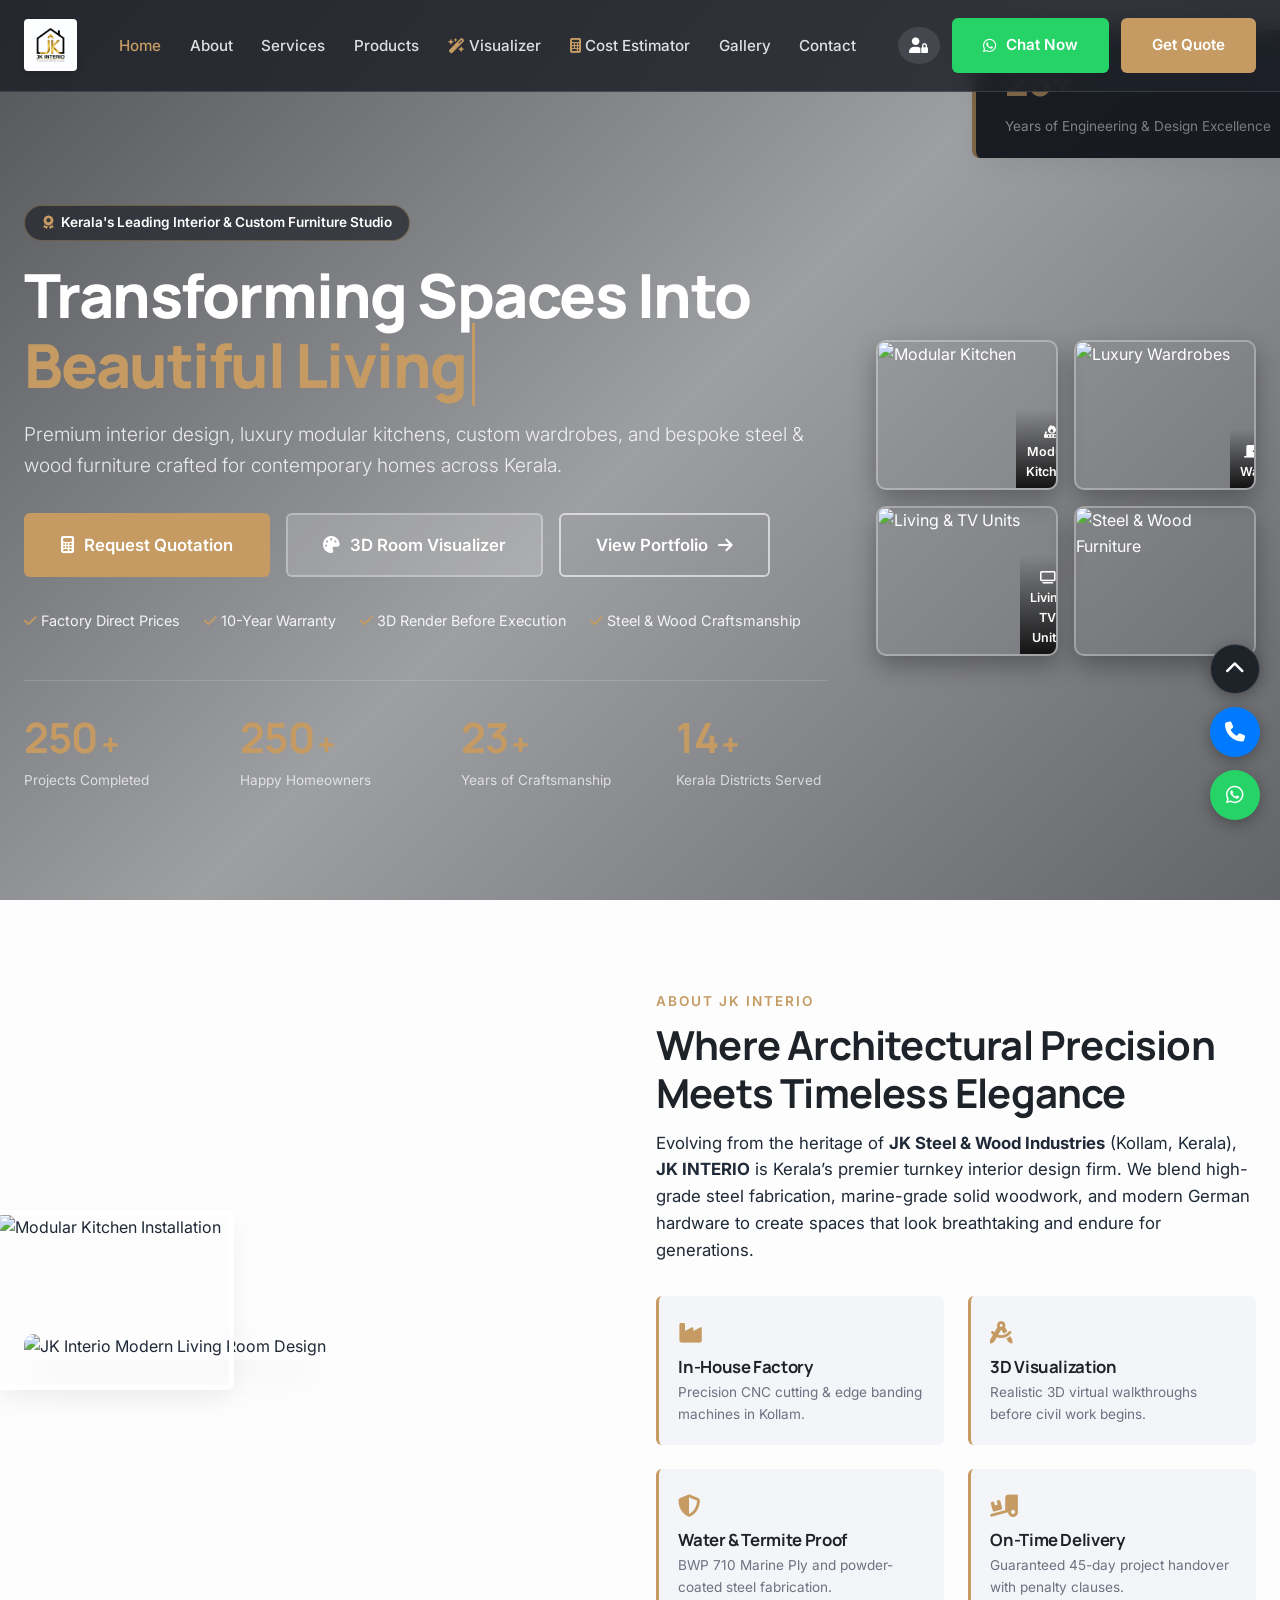
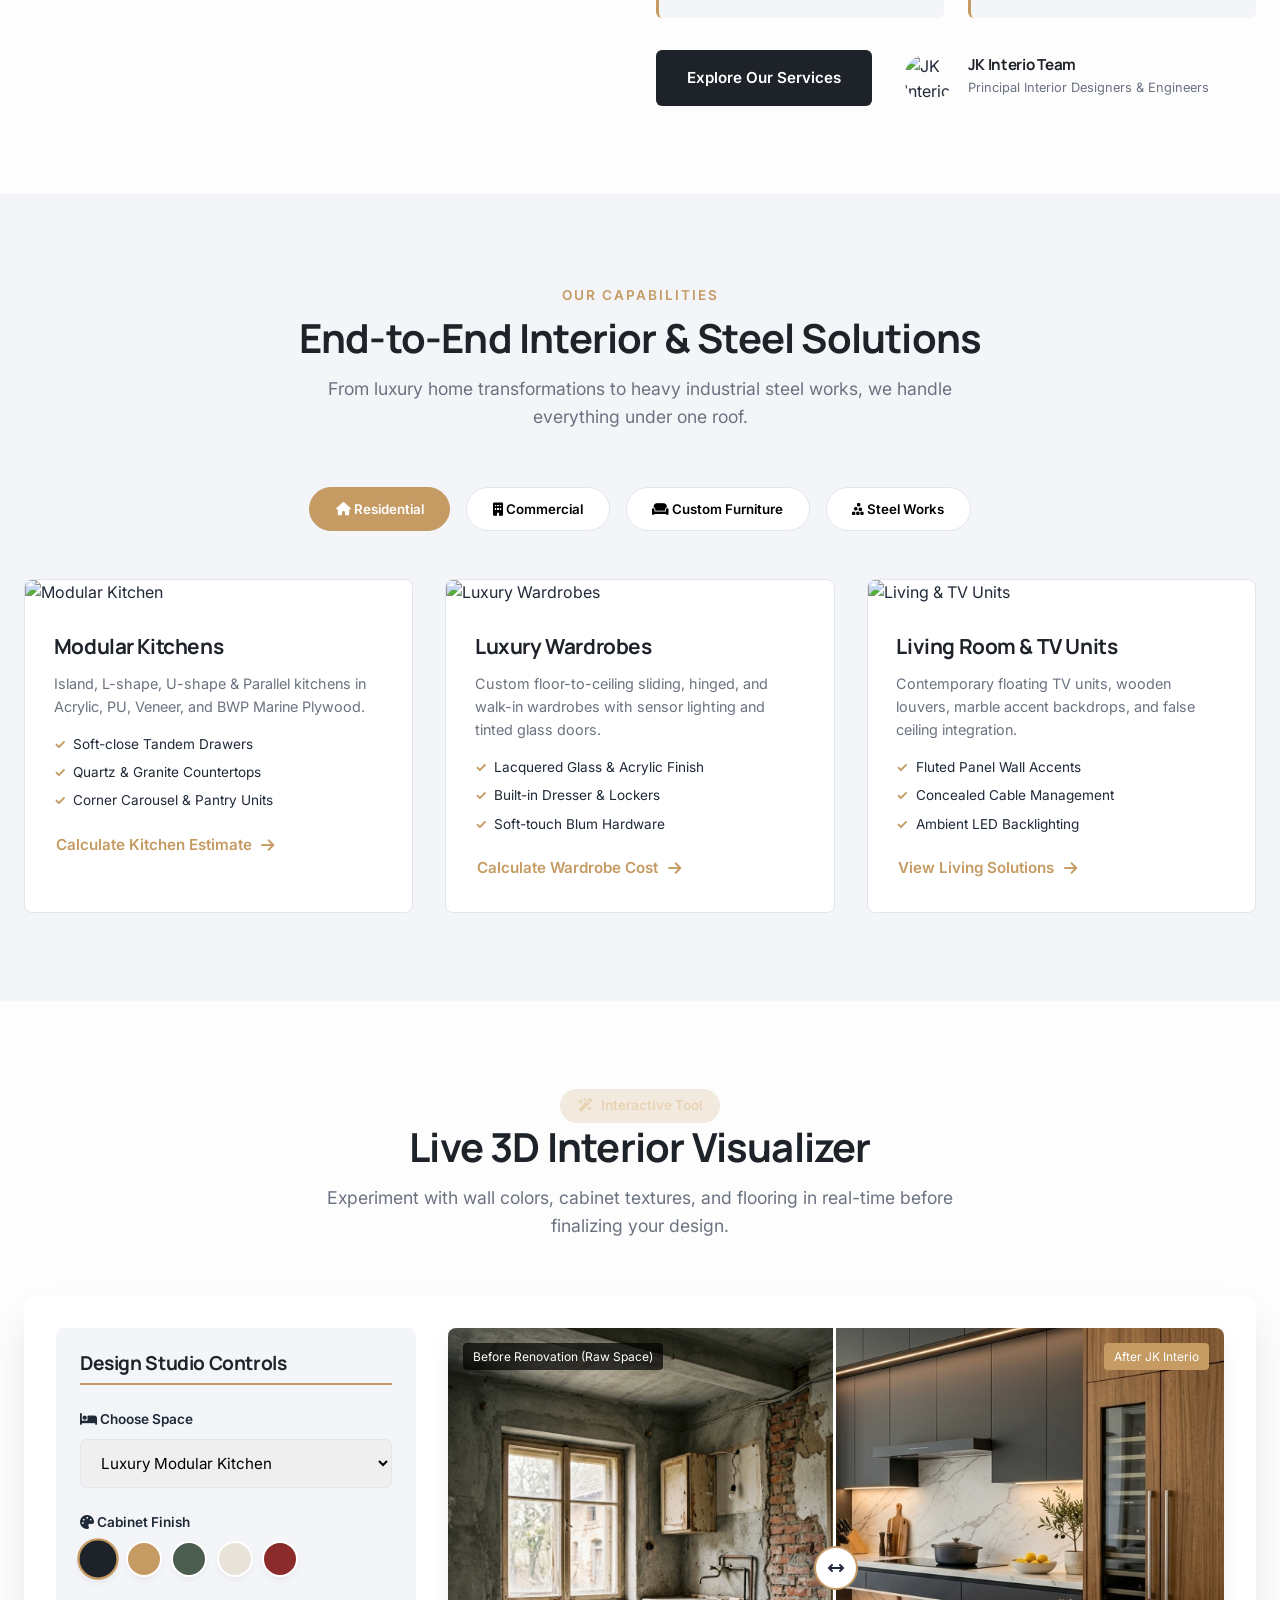
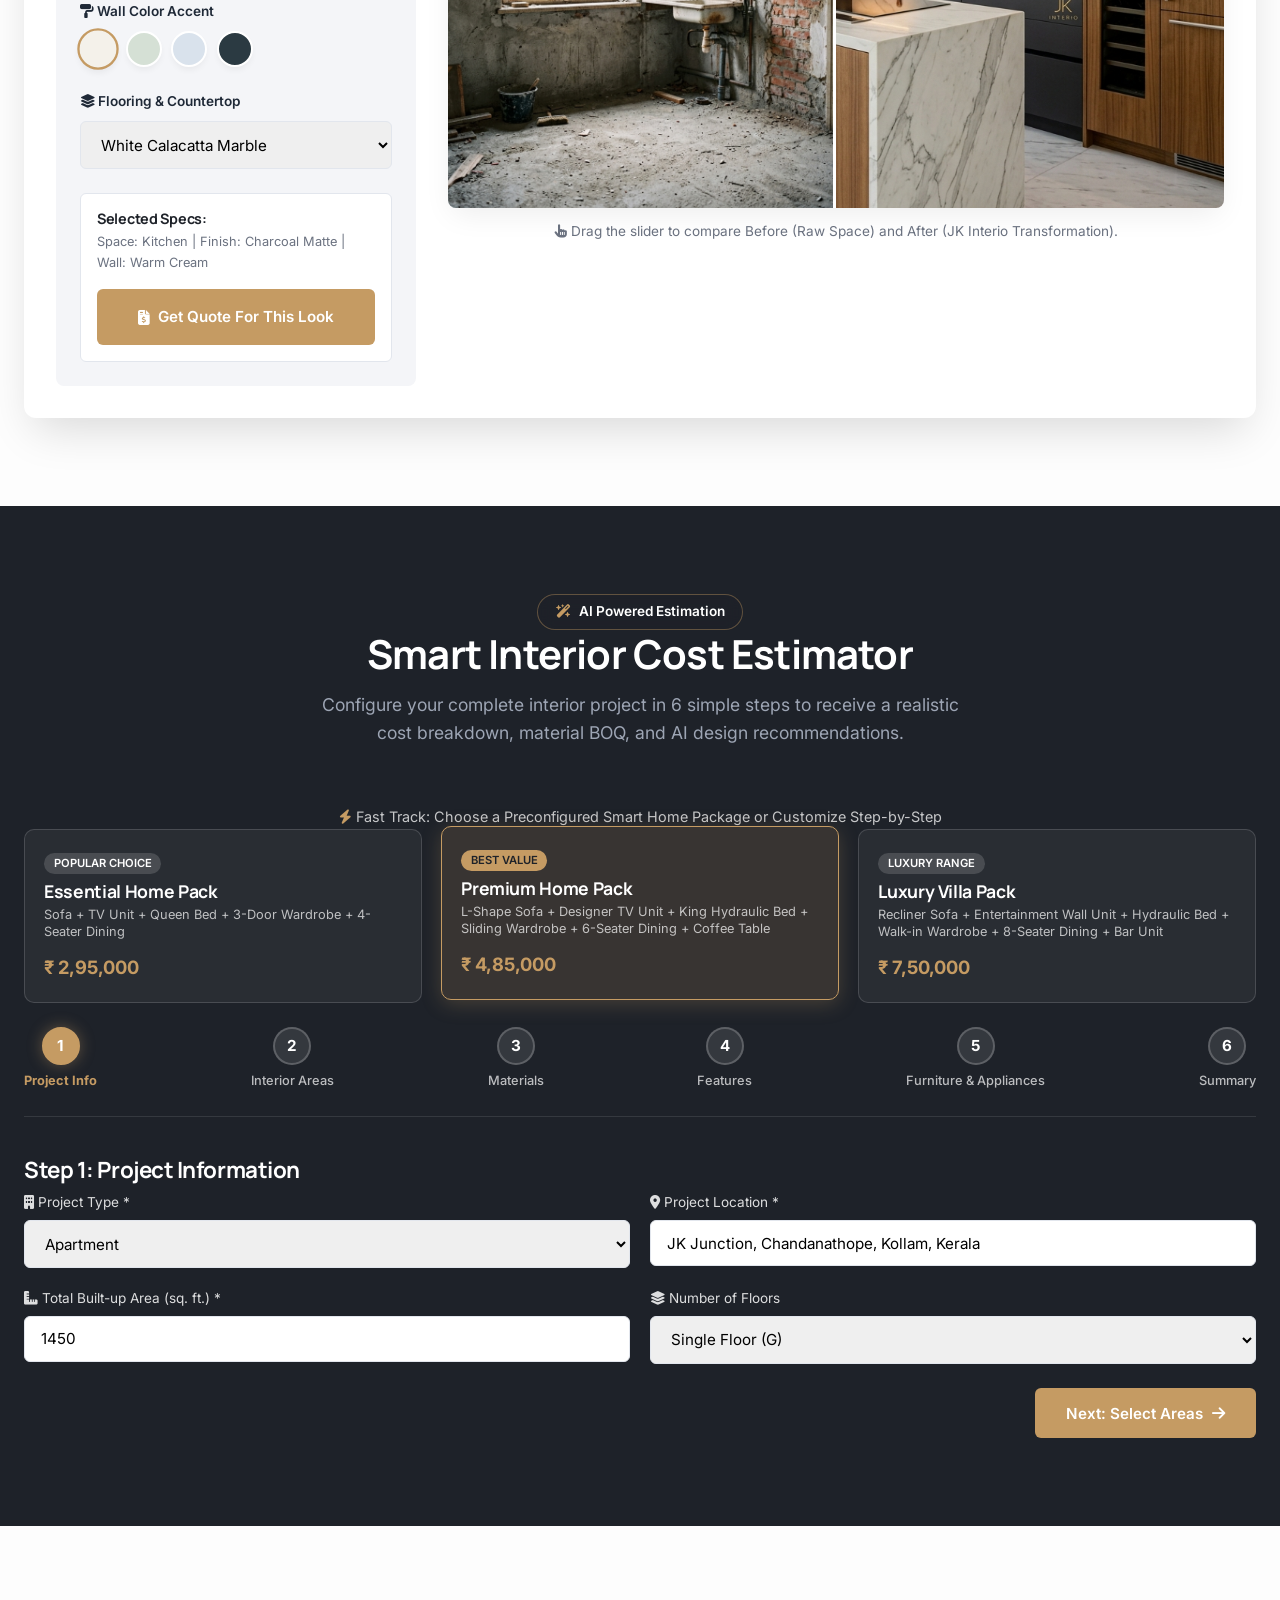
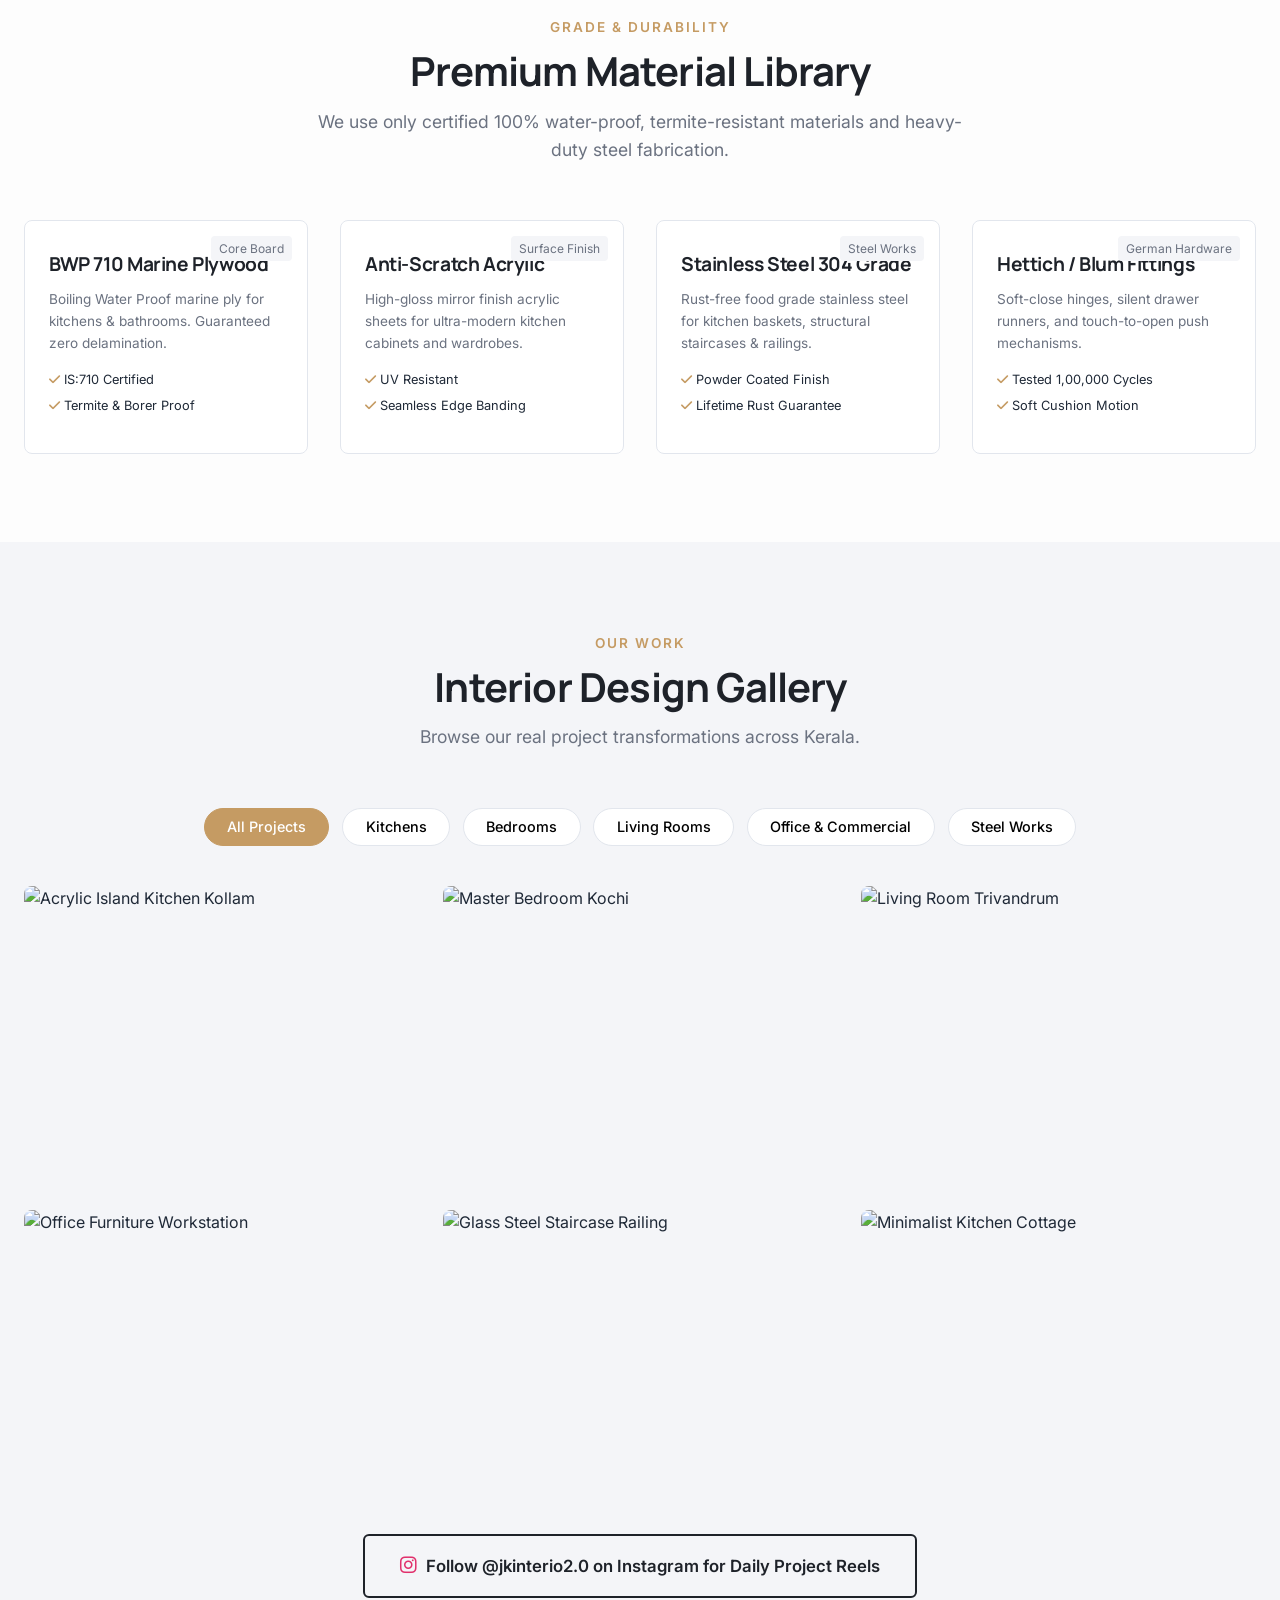
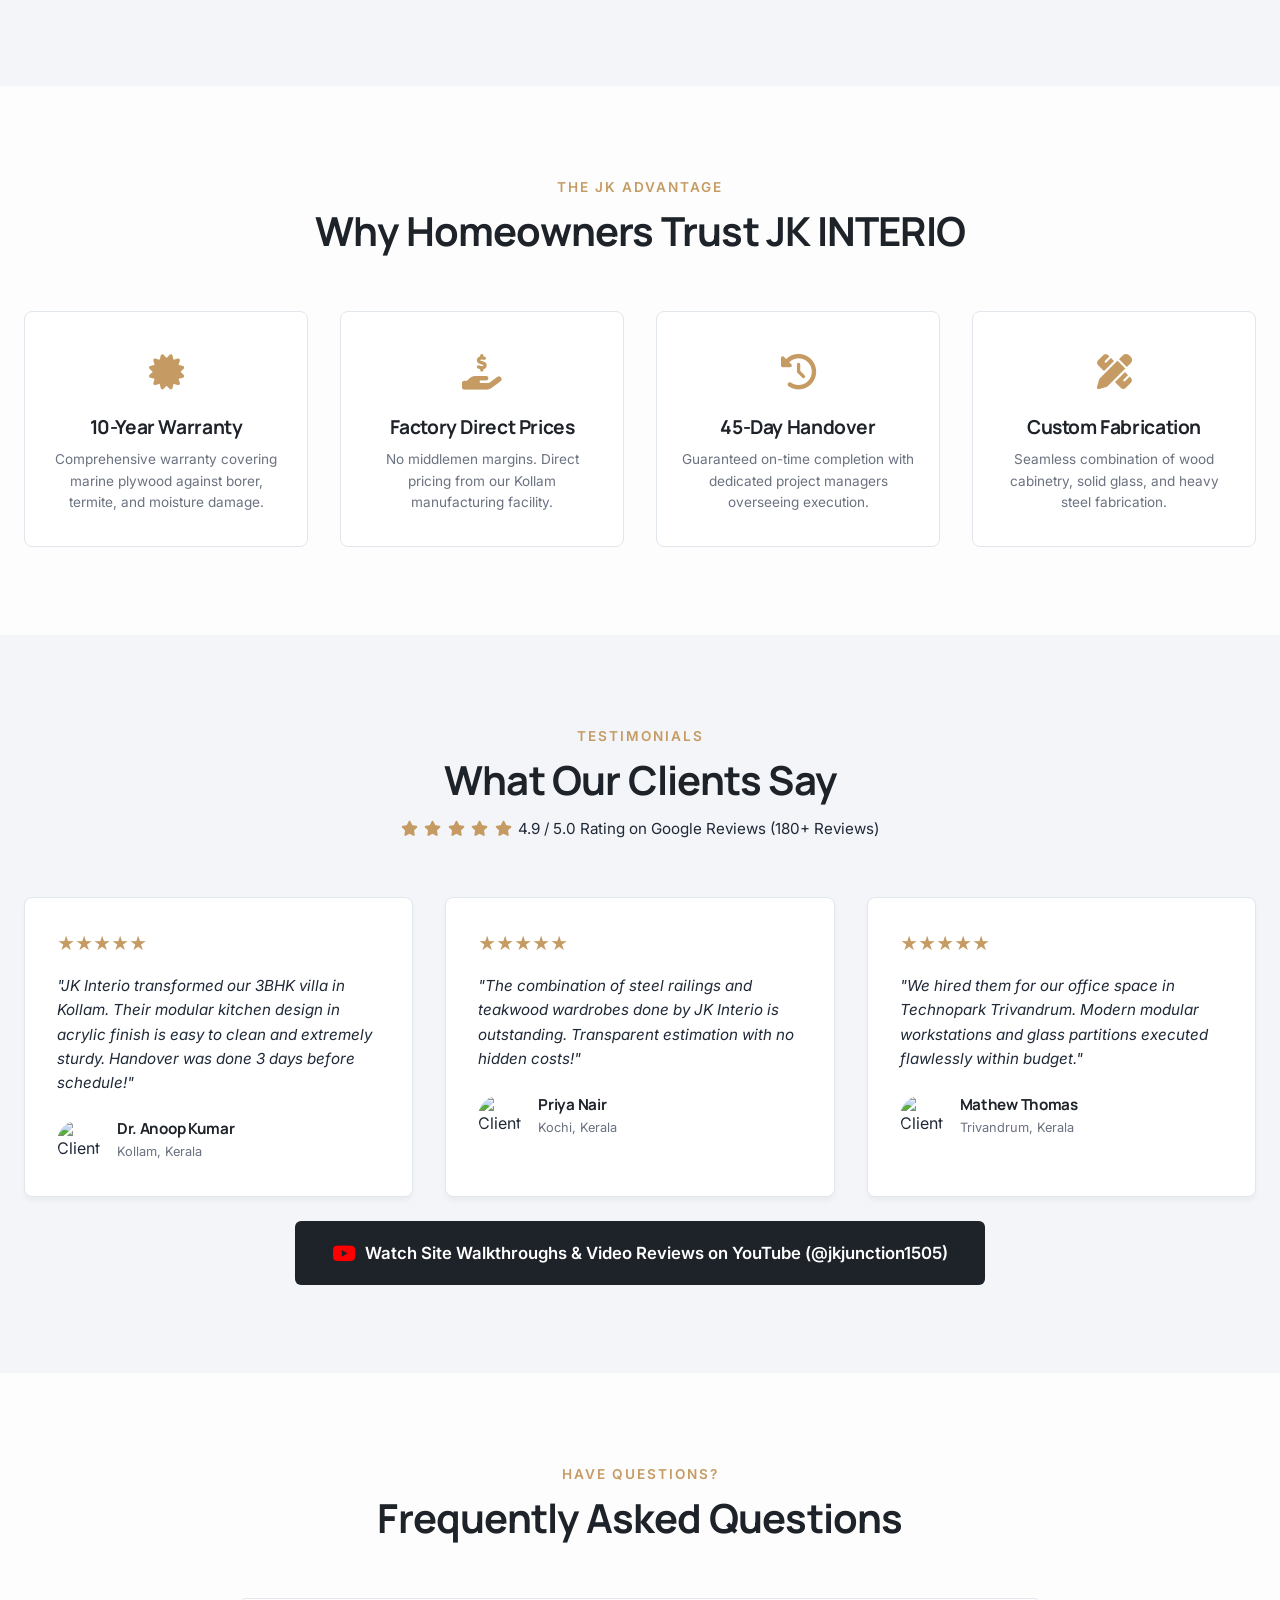
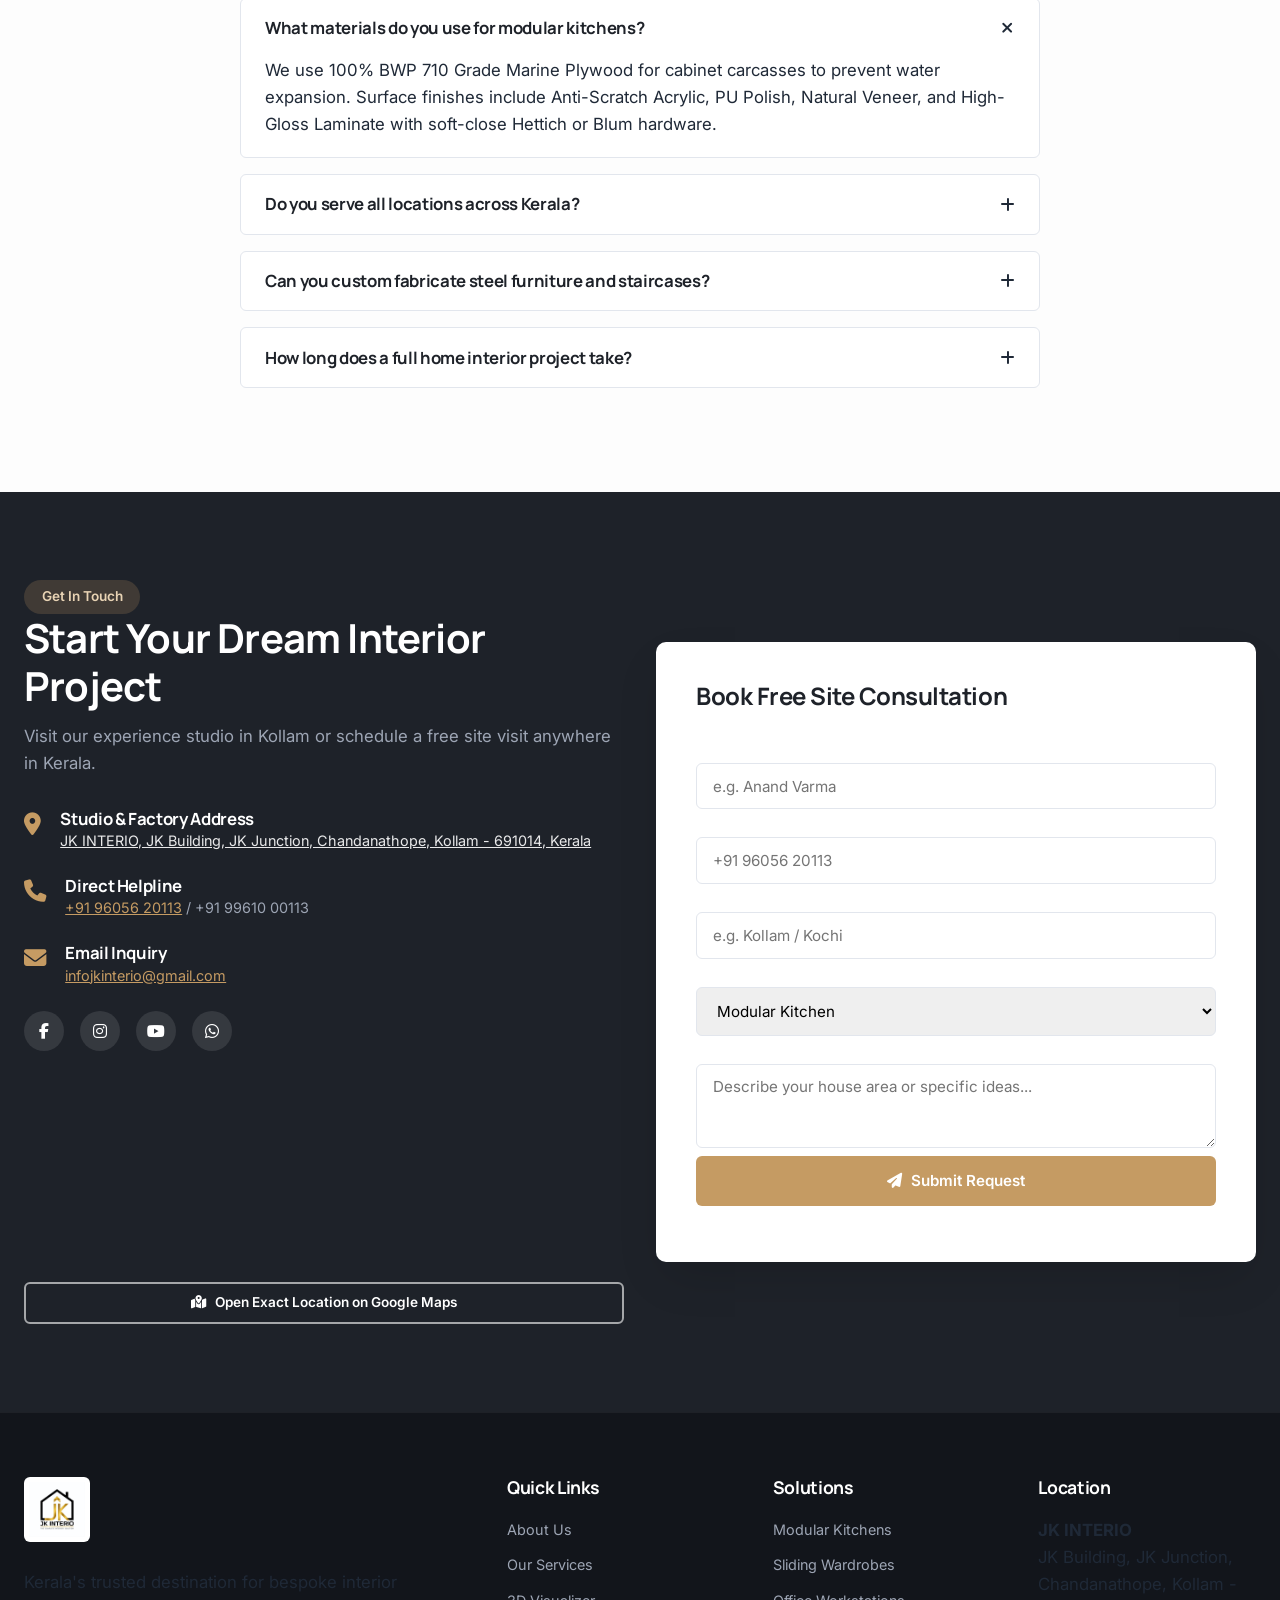
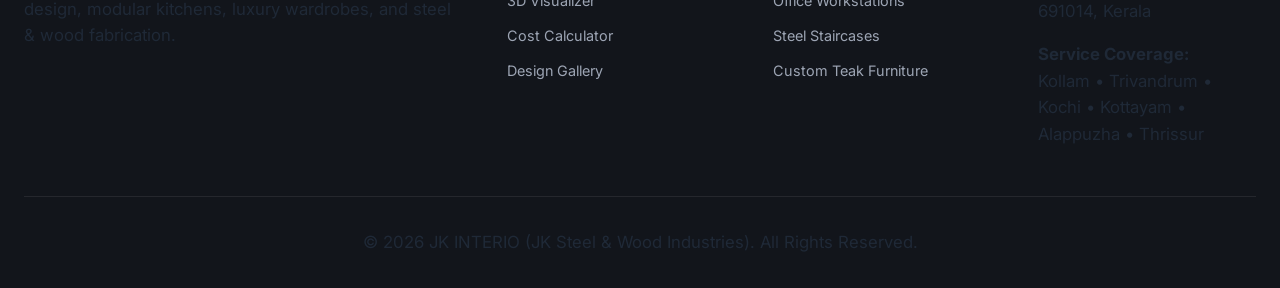
==== index.html @ 5a4ee3c7 "Initial commit - JK Interio Web App & Products Catalog" ====
<!DOCTYPE html>
<html lang="en">
<head>
    <meta charset="UTF-8">
    <meta name="viewport" content="width=device-width, initial-scale=1.0">
    <meta name="description" content="JK INTERIO - Premier Interior Design & Custom Furniture Company in Kerala. Specializing in Luxury Modular Kitchens, Wardrobes, TV Units, Commercial Office Interiors, and Steel & Wood Fabrication.">
    <meta name="keywords" content="JK Interio, Interior Design Kerala, Modular Kitchen Kollam, Custom Furniture Kerala, Wardrobe Design, Steel and Wood Furniture, Living Room Interior, Commercial Interior Design">
    <meta name="author" content="JK INTERIO">
    <meta name="theme-color" content="#1E2229">
    <meta name="apple-mobile-web-app-capable" content="yes">
    <meta name="apple-mobile-web-app-status-bar-style" content="black-translucent">
    <link rel="manifest" href="manifest.json">
    <title>JK INTERIO | Premium Interior Design & Custom Furniture Solutions Kerala</title>
    
    <!-- Open Graph SEO -->
    <meta property="og:title" content="JK INTERIO | Premium Interior Design & Custom Furniture">
    <meta property="og:description" content="Transforming Spaces Into Beautiful Living. Bespoke interiors, modular kitchens, wardrobes, and steel & wood furniture in Kerala.">
    <meta property="og:type" content="website">
    
    <!-- Google Fonts: Manrope (Headings) & Inter (Body) -->
    <link rel="preconnect" href="https://fonts.googleapis.com">
    <link rel="preconnect" href="https://fonts.gstatic.com" crossorigin>
    <link href="https://fonts.googleapis.com/css2?family=Inter:wght@400;500;600&family=Manrope:wght@600;700;800&display=swap" rel="stylesheet">
    
    <!-- Font Awesome Icons -->
    <link rel="stylesheet" href="https://cdnjs.cloudflare.com/ajax/libs/font-awesome/6.5.1/css/all.min.css">
    
    <!-- Custom CSS -->
    <link rel="stylesheet" href="assets/css/style.css">
</head>
<body>

    <!-- Header / Navigation -->
    <header class="navbar" id="navbar">
        <div class="container nav-container">
            <a href="#" class="brand-logo" id="brand-logo">
                <img src="assets/images/logo.jpg" alt="JK INTERIO Logo" class="nav-logo-img">
            </a>
            
            <nav class="nav-menu" id="nav-menu">
                <ul class="nav-list">
                    <li class="nav-item"><a href="#home" class="nav-link active" id="nav-link-home">Home</a></li>
                    <li class="nav-item"><a href="#about" class="nav-link" id="nav-link-about">About</a></li>
                    <li class="nav-item"><a href="#services" class="nav-link" id="nav-link-services">Services</a></li>
                    <li class="nav-item"><a href="products.html" class="nav-link" id="nav-link-products">Products</a></li>
                    <li class="nav-item"><a href="#visualizer" class="nav-link" id="nav-link-visualizer"><i class="fa-solid fa-wand-magic-sparkles text-gold"></i> Visualizer</a></li>
                    <li class="nav-item"><a href="#estimator" class="nav-link" id="nav-link-estimator"><i class="fa-solid fa-calculator text-gold"></i> Cost Estimator</a></li>
                    <li class="nav-item"><a href="#gallery" class="nav-link" id="nav-link-gallery">Gallery</a></li>
                    <li class="nav-item"><a href="#contact" class="nav-link" id="nav-link-contact">Contact</a></li>
                </ul>
            </nav>

            <div class="nav-actions">
                <button class="btn btn-icon" id="admin-trigger-btn" title="Admin Portal" aria-label="Admin Portal">
                    <i class="fa-solid fa-user-lock"></i>
                </button>
                <a href="https://wa.me/919605620113?text=Hi%20JK%20Interio,%20I%20would%20like%20to%20request%20an%20interior%20design%20consultation." target="_blank" class="btn btn-whatsapp hide-mobile">
                    <i class="fa-brands fa-whatsapp"></i> Chat Now
                </a>
                <a href="#estimator" class="btn btn-primary id-btn-quote" id="header-quote-btn">Get Quote</a>
                <button class="mobile-toggle" id="mobile-toggle" aria-label="Toggle Navigation Menu">
                    <i class="fa-solid fa-bars"></i>
                </button>
            </div>
        </div>
    </header>

    <main>
        <!-- Hero Section -->
        <section class="hero-section" id="home">
            <div class="hero-slider" id="hero-slider">
                <div class="slide active" style="background-image: url('https://images.unsplash.com/photo-1618221195710-dd6b41faaea6?auto=format&fit=crop&w=1920&q=80');"></div>
                <div class="slide" style="background-image: url('https://images.unsplash.com/photo-1600210492486-724fe5c67fb0?auto=format&fit=crop&w=1920&q=80');"></div>
                <div class="slide" style="background-image: url('https://images.unsplash.com/photo-1556911220-e15b29be8c8f?auto=format&fit=crop&w=1920&q=80');"></div>
                <div class="slide" style="background-image: url('https://images.unsplash.com/photo-1497366216548-37526070297c?auto=format&fit=crop&w=1920&q=80');"></div>
            </div>
            <div class="hero-overlay"></div>
            
            <div class="container hero-container">
                <div class="hero-content">
                    <span class="badge badge-hero" id="hero-badge">
                        <i class="fa-solid fa-award text-gold"></i> Kerala's Leading Interior & Custom Furniture Studio
                    </span>
                    
                    <h1 class="hero-title" id="hero-title">
                        Transforming Spaces Into <br>
                        <span class="typing-text" id="typing-text">Beautiful Living</span>
                    </h1>
                    
                    <p class="hero-description" id="hero-description">
                        Premium interior design, luxury modular kitchens, custom wardrobes, and bespoke steel & wood furniture crafted for contemporary homes across Kerala.
                    </p>
                    
                    <div class="hero-buttons">
                        <a href="#estimator" class="btn btn-primary btn-lg" id="hero-cta-estimator">
                            <i class="fa-solid fa-calculator"></i> Request Quotation
                        </a>
                        <a href="#visualizer" class="btn btn-glass btn-lg" id="hero-cta-visualizer">
                            <i class="fa-solid fa-palette"></i> 3D Room Visualizer
                        </a>
                        <a href="#gallery" class="btn btn-outline btn-lg" id="hero-cta-portfolio">
                            View Portfolio <i class="fa-solid fa-arrow-right"></i>
                        </a>
                    </div>

                    <!-- Quick Highlight Pills -->
                    <div class="hero-tags">
                        <span><i class="fa-solid fa-check text-gold"></i> Factory Direct Prices</span>
                        <span><i class="fa-solid fa-check text-gold"></i> 10-Year Warranty</span>
                        <span><i class="fa-solid fa-check text-gold"></i> 3D Render Before Execution</span>
                        <span><i class="fa-solid fa-check text-gold"></i> Steel & Wood Craftsmanship</span>
                    </div>

                    <!-- Animated Stats Counter -->
                    <div class="hero-stats" id="hero-stats">
                        <div class="stat-item">
                            <h3 class="stat-number" data-target="250">0</h3>
                            <span class="plus">+</span>
                            <p class="stat-label">Projects Completed</p>
                        </div>
                        <div class="stat-item">
                            <h3 class="stat-number" data-target="250">0</h3>
                            <span class="plus">+</span>
                            <p class="stat-label">Happy Homeowners</p>
                        </div>
                        <div class="stat-item">
                            <h3 class="stat-number" data-target="23">0</h3>
                            <span class="plus">+</span>
                            <p class="stat-label">Years of Craftsmanship</p>
                        </div>
                        <div class="stat-item">
                            <h3 class="stat-number" data-target="14">0</h3>
                            <span class="plus">+</span>
                            <p class="stat-label">Kerala Districts Served</p>
                        </div>
                    </div>
                </div>

                <!-- Hero Side Image Showcase Cards -->
                <div class="hero-image-cards hide-mobile">
                    <div class="hero-img-card" data-slide="0">
                        <img src="https://images.unsplash.com/photo-1556911220-e15b29be8c8f?auto=format&fit=crop&w=600&q=80" alt="Modular Kitchen">
                        <span><i class="fa-solid fa-fire-burner"></i> Modular Kitchens</span>
                    </div>
                    <div class="hero-img-card" data-slide="1">
                        <img src="https://images.unsplash.com/photo-1616594039964-ae9021a400a0?auto=format&fit=crop&w=600&q=80" alt="Luxury Wardrobes">
                        <span><i class="fa-solid fa-door-closed"></i> Luxury Wardrobes</span>
                    </div>
                    <div class="hero-img-card" data-slide="2">
                        <img src="https://images.unsplash.com/photo-1600210492486-724fe5c67fb0?auto=format&fit=crop&w=600&q=80" alt="Living & TV Units">
                        <span><i class="fa-solid fa-tv"></i> Living TV Units</span>
                    </div>
                    <div class="hero-img-card" data-slide="3">
                        <img src="https://images.unsplash.com/photo-1513694203232-719a280e022f?auto=format&fit=crop&w=600&q=80" alt="Steel & Wood Furniture">
                        <span><i class="fa-solid fa-cubes-stacked"></i> Steel & Wood</span>
                    </div>
                </div>
            </div>
        </section>

        <!-- About Section -->
        <section class="about-section section-padding" id="about">
            <div class="container">
                <div class="grid grid-2 align-center">
                    <div class="about-image-wrapper">
                        <div class="image-stack">
                            <img src="https://images.unsplash.com/photo-1618221195710-dd6b41faaea6?auto=format&fit=crop&w=1000&q=80" alt="JK Interio Modern Living Room Design" class="img-main">
                            <img src="https://images.unsplash.com/photo-1556911220-e15b29be8c8f?auto=format&fit=crop&w=600&q=80" alt="Modular Kitchen Installation" class="img-sub hide-mobile">
                        </div>
                        <div class="experience-card">
                            <span class="exp-number">23+</span>
                            <span class="exp-text">Years of Engineering & Design Excellence</span>
                        </div>
                    </div>

                    <div class="about-content">
                        <span class="section-subtitle">About JK Interio</span>
                        <h2 class="section-title">Where Architectural Precision Meets Timeless Elegance</h2>
                        <p class="section-text">
                            Evolving from the heritage of <strong>JK Steel & Wood Industries</strong> (Kollam, Kerala), <strong>JK INTERIO</strong> is Kerala’s premier turnkey interior design firm. We blend high-grade steel fabrication, marine-grade solid woodwork, and modern German hardware to create spaces that look breathtaking and endure for generations.
                        </p>

                        <div class="about-highlights-grid">
                            <div class="highlight-box">
                                <div class="icon"><i class="fa-solid fa-industry"></i></div>
                                <h4>In-House Factory</h4>
                                <p>Precision CNC cutting & edge banding machines in Kollam.</p>
                            </div>
                            <div class="highlight-box">
                                <div class="icon"><i class="fa-solid fa-drafting-compass"></i></div>
                                <h4>3D Visualization</h4>
                                <p>Realistic 3D virtual walkthroughs before civil work begins.</p>
                            </div>
                            <div class="highlight-box">
                                <div class="icon"><i class="fa-solid fa-shield-halved"></i></div>
                                <h4>Water & Termite Proof</h4>
                                <p>BWP 710 Marine Ply and powder-coated steel fabrication.</p>
                            </div>
                            <div class="highlight-box">
                                <div class="icon"><i class="fa-solid fa-truck-ramp-box"></i></div>
                                <h4>On-Time Delivery</h4>
                                <p>Guaranteed 45-day project handover with penalty clauses.</p>
                            </div>
                        </div>

                        <div class="about-cta-bar">
                            <a href="#services" class="btn btn-secondary">Explore Our Services</a>
                            <div class="founder-note">
                                <img src="https://images.unsplash.com/photo-1560250097-0b93528c311a?auto=format&fit=crop&w=120&q=80" alt="JK Interio Chief Architect" class="founder-img">
                                <div>
                                    <h5>JK Interio Team</h5>
                                    <span>Principal Interior Designers & Engineers</span>
                                </div>
                            </div>
                        </div>
                    </div>
                </div>
            </div>
        </section>

        <!-- Services Section -->
        <section class="services-section section-padding bg-light" id="services">
            <div class="container">
                <div class="section-header text-center">
                    <span class="section-subtitle">Our Capabilities</span>
                    <h2 class="section-title">End-to-End Interior & Steel Solutions</h2>
                    <p class="section-description">From luxury home transformations to heavy industrial steel works, we handle everything under one roof.</p>
                </div>

                <!-- Category Tabs -->
                <div class="tabs-wrapper">
                    <button class="tab-btn active" data-tab="tab-residential"><i class="fa-solid fa-house"></i> Residential</button>
                    <button class="tab-btn" data-tab="tab-commercial"><i class="fa-solid fa-building"></i> Commercial</button>
                    <button class="tab-btn" data-tab="tab-furniture"><i class="fa-solid fa-couch"></i> Custom Furniture</button>
                    <button class="tab-btn" data-tab="tab-steel"><i class="fa-solid fa-cubes-stacked"></i> Steel Works</button>
                </div>

                <!-- Tab 1: Residential -->
                <div class="tab-content active" id="tab-residential">
                    <div class="grid grid-3">
                        <div class="service-card">
                            <div class="service-img">
                                <img src="https://images.unsplash.com/photo-1556911220-e15b29be8c8f?auto=format&fit=crop&w=600&q=80" alt="Modular Kitchen">
                            </div>
                            <div class="service-body">
                                <h3>Modular Kitchens</h3>
                                <p>Island, L-shape, U-shape & Parallel kitchens in Acrylic, PU, Veneer, and BWP Marine Plywood.</p>
                                <ul class="service-list">
                                    <li>Soft-close Tandem Drawers</li>
                                    <li>Quartz & Granite Countertops</li>
                                    <li>Corner Carousel & Pantry Units</li>
                                </ul>
                                <a href="#estimator" class="btn btn-link">Calculate Kitchen Estimate <i class="fa-solid fa-arrow-right"></i></a>
                            </div>
                        </div>

                        <div class="service-card">
                            <div class="service-img">
                                <img src="https://images.unsplash.com/photo-1616594039964-ae9021a400a0?auto=format&fit=crop&w=600&q=80" alt="Luxury Wardrobes">
                            </div>
                            <div class="service-body">
                                <h3>Luxury Wardrobes</h3>
                                <p>Custom floor-to-ceiling sliding, hinged, and walk-in wardrobes with sensor lighting and tinted glass doors.</p>
                                <ul class="service-list">
                                    <li>Lacquered Glass & Acrylic Finish</li>
                                    <li>Built-in Dresser & Lockers</li>
                                    <li>Soft-touch Blum Hardware</li>
                                </ul>
                                <a href="#estimator" class="btn btn-link">Calculate Wardrobe Cost <i class="fa-solid fa-arrow-right"></i></a>
                            </div>
                        </div>

                        <div class="service-card">
                            <div class="service-img">
                                <img src="https://images.unsplash.com/photo-1600210492486-724fe5c67fb0?auto=format&fit=crop&w=600&q=80" alt="Living & TV Units">
                            </div>
                            <div class="service-body">
                                <h3>Living Room & TV Units</h3>
                                <p>Contemporary floating TV units, wooden louvers, marble accent backdrops, and false ceiling integration.</p>
                                <ul class="service-list">
                                    <li>Fluted Panel Wall Accents</li>
                                    <li>Concealed Cable Management</li>
                                    <li>Ambient LED Backlighting</li>
                                </ul>
                                <a href="#estimator" class="btn btn-link">View Living Solutions <i class="fa-solid fa-arrow-right"></i></a>
                            </div>
                        </div>
                    </div>
                </div>

                <!-- Tab 2: Commercial -->
                <div class="tab-content" id="tab-commercial">
                    <div class="grid grid-3">
                        <div class="service-card">
                            <div class="service-img">
                                <img src="https://images.unsplash.com/photo-1497366216548-37526070297c?auto=format&fit=crop&w=600&q=80" alt="Corporate Offices">
                            </div>
                            <div class="service-body">
                                <h3>Corporate Office Interiors</h3>
                                <p>Ergonomic workstations, executive cabins, glass acoustic partitions, and corporate reception desks.</p>
                            </div>
                        </div>
                        <div class="service-card">
                            <div class="service-img">
                                <img src="https://images.unsplash.com/photo-1517248135467-4c7edcad34c4?auto=format&fit=crop&w=600&q=80" alt="Cafes & Hospitality">
                            </div>
                            <div class="service-body">
                                <h3>Retail Shops & Hospitality</h3>
                                <p>High-footfall café interiors, luxury hotel rooms, boutique display racks, and salon workstations.</p>
                            </div>
                        </div>
                        <div class="service-card">
                            <div class="service-img">
                                <img src="https://images.unsplash.com/photo-1577495508048-b635879837f1?auto=format&fit=crop&w=600&q=80" alt="Conference Rooms">
                            </div>
                            <div class="service-body">
                                <h3>Conference & Boardrooms</h3>
                                <p>Smart conference tables with integrated pop-up power boxes, AV walls, and acoustic ceiling panels.</p>
                            </div>
                        </div>
                    </div>
                </div>

                <!-- Tab 3: Custom Furniture -->
                <div class="tab-content" id="tab-furniture">
                    <div class="grid grid-3">
                        <div class="service-card">
                            <div class="service-img">
                                <img src="https://images.unsplash.com/photo-1555041469-a586c61ea9bc?auto=format&fit=crop&w=600&q=80" alt="Custom Sofas">
                            </div>
                            <div class="service-body">
                                <h3>Bespoke Leather & Fabric Sofas</h3>
                                <p>L-shaped sectional couches, recliners, and Chesterfield sofas handcrafted with solid teak framing.</p>
                            </div>
                        </div>
                        <div class="service-card">
                            <div class="service-img">
                                <img src="https://images.unsplash.com/photo-1615066390971-03e4e1c36ddf?auto=format&fit=crop&w=600&q=80" alt="Dining Tables">
                            </div>
                            <div class="service-body">
                                <h3>Luxury Dining Tables</h3>
                                <p>Solid Teak, Rosewood, Marble top, and Epoxy resin dining tables with ergonomic upholstered chairs.</p>
                            </div>
                        </div>
                        <div class="service-card">
                            <div class="service-img">
                                <img src="https://images.unsplash.com/photo-1505693416388-ac5ce068fe85?auto=format&fit=crop&w=600&q=80" alt="Custom Beds">
                            </div>
                            <div class="service-body">
                                <h3>Custom Hydraulic Beds</h3>
                                <p>King and Queen size beds with hydraulic storage, cushioned velvet headboards, and integrated side tables.</p>
                            </div>
                        </div>
                    </div>
                </div>

                <!-- Tab 4: Steel Works -->
                <div class="tab-content" id="tab-steel">
                    <div class="grid grid-3">
                        <div class="service-card">
                            <div class="service-img">
                                <img src="https://images.unsplash.com/photo-1513694203232-719a280e022f?auto=format&fit=crop&w=600&q=80" alt="Steel Staircases">
                            </div>
                            <div class="service-body">
                                <h3>Steel & Glass Staircases</h3>
                                <p>Modern floating steel staircases, spiral stairs, and SS 304 toughened glass balcony railings.</p>
                            </div>
                        </div>
                        <div class="service-card">
                            <div class="service-img">
                                <img src="https://images.unsplash.com/photo-1541888946425-d0fbb186a5b3?auto=format&fit=crop&w=600&q=80" alt="Gates & Pergolas">
                            </div>
                            <div class="service-body">
                                <h3>Automatic Gates & Pergolas</h3>
                                <p>Laser-cut MS/SS compound gates, terrace pergolas, poly-carbonate shades, and industrial fabrication.</p>
                            </div>
                        </div>
                        <div class="service-card">
                            <div class="service-img">
                                <img src="https://images.unsplash.com/photo-1584622650111-993a426fbf0a?auto=format&fit=crop&w=600&q=80" alt="Steel Furniture">
                            </div>
                            <div class="service-body">
                                <h3>Industrial Steel Furniture</h3>
                                <p>Heavy-duty powder-coated steel storage lockers, office desks, filing cabinets, and laboratory racks.</p>
                            </div>
                        </div>
                    </div>
                </div>
            </div>
        </section>

        <!-- Interactive Interior Visualizer Section -->
        <section class="visualizer-section section-padding" id="visualizer">
            <div class="container">
                <div class="section-header text-center">
                    <span class="badge badge-accent"><i class="fa-solid fa-wand-magic-sparkles"></i> Interactive Tool</span>
                    <h2 class="section-title">Live 3D Interior Visualizer</h2>
                    <p class="section-description">Experiment with wall colors, cabinet textures, and flooring in real-time before finalizing your design.</p>
                </div>

                <div class="visualizer-container">
                    <!-- Control Panel -->
                    <div class="visualizer-controls">
                        <h3>Design Studio Controls</h3>
                        
                        <!-- Room Selection -->
                        <div class="control-group">
                            <label><i class="fa-solid fa-bed"></i> Choose Space</label>
                            <select id="vis-room-select" class="form-control">
                                <option value="kitchen">Luxury Modular Kitchen</option>
                                <option value="living">Contemporary Living Room</option>
                                <option value="bedroom">Master Bedroom</option>
                            </select>
                        </div>

                        <!-- Cabinet / Wall Finish -->
                        <div class="control-group">
                            <label><i class="fa-solid fa-palette"></i> Cabinet Finish</label>
                            <div class="swatch-picker" id="cabinet-swatches">
                                <button class="swatch active" data-color="#1E2229" style="background-color: #1E2229;" title="Charcoal Matte"></button>
                                <button class="swatch" data-color="#C59B63" style="background-color: #C59B63;" title="Royal Gold Oak"></button>
                                <button class="swatch" data-color="#4A5D4E" style="background-color: #4A5D4E;" title="Olive Green"></button>
                                <button class="swatch" data-color="#E8E3D9" style="background-color: #E8E3D9;" title="Off White Gloss"></button>
                                <button class="swatch" data-color="#8C2B2B" style="background-color: #8C2B2B;" title="Terracotta Red"></button>
                            </div>
                        </div>

                        <!-- Wall Accent Color -->
                        <div class="control-group">
                            <label><i class="fa-solid fa-paint-roller"></i> Wall Color Accent</label>
                            <div class="swatch-picker" id="wall-swatches">
                                <button class="swatch active" data-color="#F4F1EA" style="background-color: #F4F1EA;" title="Warm Cream"></button>
                                <button class="swatch" data-color="#D5E0D5" style="background-color: #D5E0D5;" title="Sage Green"></button>
                                <button class="swatch" data-color="#D9E2EC" style="background-color: #D9E2EC;" title="Soft Blue-Grey"></button>
                                <button class="swatch" data-color="#2B3A42" style="background-color: #2B3A42;" title="Deep Navy"></button>
                            </div>
                        </div>

                        <!-- Countertop / Floor Finish -->
                        <div class="control-group">
                            <label><i class="fa-solid fa-layer-group"></i> Flooring & Countertop</label>
                            <select id="vis-floor-select" class="form-control">
                                <option value="calacatta">White Calacatta Marble</option>
                                <option value="wood-plank">Natural Teak Wood Planks</option>
                                <option value="grey-granite">Dark Granite Finish</option>
                                <option value="terrazzo">Italian Terrazzo Tiles</option>
                            </select>
                        </div>

                        <div class="visualizer-summary">
                            <h5>Selected Specs:</h5>
                            <p id="vis-spec-summary">Space: Kitchen | Finish: Charcoal Matte | Wall: Warm Cream</p>
                            <a href="#estimator" class="btn btn-primary btn-block"><i class="fa-solid fa-file-invoice-dollar"></i> Get Quote For This Look</a>
                        </div>
                    </div>

                    <!-- Visualizer Canvas & Before/After Comparison Slider -->
                    <div class="visualizer-preview-wrapper">
                        <div class="visualizer-stage" id="visualizer-stage">
                            <!-- Overlay tint layers representing the user selections dynamically -->
                            <div class="vis-layer vis-base" id="vis-base-img" style="background-image: url('assets/images/after_kitchen.png');"></div>
                            <div class="vis-layer vis-cabinet-overlay" id="vis-cabinet-overlay"></div>
                            <div class="vis-layer vis-wall-overlay" id="vis-wall-overlay"></div>

                            <!-- Before / After Slider -->
                            <div class="ba-slider-container" id="ba-slider">
                                <div class="ba-before-img" id="ba-before-img" style="background-image: url('assets/images/before_kitchen.png');">
                                    <span class="ba-label">Before Renovation (Raw Space)</span>
                                </div>
                                <div class="ba-after-label">After JK Interio</div>
                                <div class="ba-handle" id="ba-handle">
                                    <i class="fa-solid fa-arrows-left-right"></i>
                                </div>
                            </div>
                        </div>
                        <p class="vis-hint"><i class="fa-solid fa-hand-pointer"></i> Drag the slider to compare Before (Raw Space) and After (JK Interio Transformation).</p>
                    </div>
                </div>
            </div>
        </section>

        <!-- Advanced AI-Powered Interior Cost Estimator & Instant Quotation Dashboard -->
        <section class="estimator-section section-padding bg-dark text-white" id="estimator">
            <div class="container">
                <div class="section-header text-center">
                    <span class="badge badge-hero"><i class="fa-solid fa-wand-magic-sparkles text-gold"></i> AI Powered Estimation</span>
                    <h2 class="section-title text-white">Smart Interior Cost Estimator</h2>
                    <p class="section-description text-light">Configure your complete interior project in 6 simple steps to receive a realistic cost breakdown, material BOQ, and AI design recommendations.</p>
                </div>

                <!-- Estimator Wizard Container -->
                <div class="wizard-container">
                    <!-- Quick Smart Package Bundles -->
                    <div class="smart-bundles-wrapper mb-4 text-center">
                        <span class="wiz-subtext"><i class="fa-solid fa-bolt text-gold"></i> Fast Track: Choose a Preconfigured Smart Home Package or Customize Step-by-Step</span>
                        <div class="bundle-cards-grid mt-2">
                            <div class="bundle-card" id="bundle-essential" data-bundle="essential">
                                <span class="bundle-badge">Popular Choice</span>
                                <h4>Essential Home Pack</h4>
                                <p class="bundle-desc">Sofa + TV Unit + Queen Bed + 3-Door Wardrobe + 4-Seater Dining</p>
                                <span class="bundle-price">₹ 2,95,000</span>
                            </div>
                            <div class="bundle-card active" id="bundle-premium" data-bundle="premium">
                                <span class="bundle-badge bg-gold">Best Value</span>
                                <h4>Premium Home Pack</h4>
                                <p class="bundle-desc">L-Shape Sofa + Designer TV Unit + King Hydraulic Bed + Sliding Wardrobe + 6-Seater Dining + Coffee Table</p>
                                <span class="bundle-price">₹ 4,85,000</span>
                            </div>
                            <div class="bundle-card" id="bundle-luxury" data-bundle="luxury">
                                <span class="bundle-badge">Luxury Range</span>
                                <h4>Luxury Villa Pack</h4>
                                <p class="bundle-desc">Recliner Sofa + Entertainment Wall Unit + Hydraulic Bed + Walk-in Wardrobe + 8-Seater Dining + Bar Unit</p>
                                <span class="bundle-price">₹ 7,50,000</span>
                            </div>
                        </div>
                    </div>

                    <!-- Progress Bar Header -->
                    <div class="wizard-progress-bar">
                        <div class="wiz-step active" data-step="1">
                            <span class="step-num">1</span>
                            <span class="step-title">Project Info</span>
                        </div>
                        <div class="wiz-step" data-step="2">
                            <span class="step-num">2</span>
                            <span class="step-title">Interior Areas</span>
                        </div>
                        <div class="wiz-step" data-step="3">
                            <span class="step-num">3</span>
                            <span class="step-title">Materials</span>
                        </div>
                        <div class="wiz-step" data-step="4">
                            <span class="step-num">4</span>
                            <span class="step-title">Features</span>
                        </div>
                        <div class="wiz-step" data-step="5">
                            <span class="step-num">5</span>
                            <span class="step-title">Furniture & Appliances</span>
                        </div>
                        <div class="wiz-step" data-step="6">
                            <span class="step-num">6</span>
                            <span class="step-title">Summary</span>
                        </div>
                    </div>

                    <div class="wizard-body">
                        <!-- STEP 1: Project Information -->
                        <div class="wiz-card-step active" id="wiz-step-1">
                            <h3>Step 1: Project Information</h3>
                            <div class="form-grid">
                                <div class="form-group">
                                    <label for="adv-project-type"><i class="fa-solid fa-building"></i> Project Type *</label>
                                    <select id="adv-project-type" class="form-control">
                                        <option value="new_home">New Home</option>
                                        <option value="apartment" selected>Apartment</option>
                                        <option value="villa">Luxury Villa</option>
                                        <option value="office">Office Workspace</option>
                                        <option value="commercial">Commercial / Retail Space</option>
                                        <option value="renovation">Complete Renovation</option>
                                    </select>
                                </div>
                                <div class="form-group">
                                    <label for="adv-location"><i class="fa-solid fa-location-dot"></i> Project Location *</label>
                                    <input type="text" id="adv-location" class="form-control" value="JK Junction, Chandanathope, Kollam, Kerala">
                                </div>
                                <div class="form-group">
                                    <label for="adv-area"><i class="fa-solid fa-ruler-combined"></i> Total Built-up Area (sq. ft.) *</label>
                                    <input type="number" id="adv-area" class="form-control" value="1450" min="200" max="10000">
                                </div>
                                <div class="form-group">
                                    <label for="adv-floors"><i class="fa-solid fa-layer-group"></i> Number of Floors</label>
                                    <select id="adv-floors" class="form-control">
                                        <option value="1" selected>Single Floor (G)</option>
                                        <option value="2">Duplex / 2 Floors (G+1)</option>
                                        <option value="3">3 Floors (G+2)</option>
                                    </select>
                                </div>
                            </div>
                            <div class="wiz-actions text-right mt-4">
                                <button class="btn btn-primary btn-next" data-next="2">Next: Select Areas <i class="fa-solid fa-arrow-right"></i></button>
                            </div>
                        </div>

                        <!-- STEP 2: Select Interior Areas -->
                        <div class="wiz-card-step" id="wiz-step-2">
                            <h3>Step 2: Select Interior Areas</h3>
                            <p class="wiz-subtext">Choose one or multiple spaces to include in your quotation:</p>
                            
                            <div class="checkbox-cards-grid">
                                <label class="cb-card checked">
                                    <input type="checkbox" name="area" value="kitchen" checked>
                                    <i class="fa-solid fa-fire-burner"></i>
                                    <span>Modular Kitchen</span>
                                </label>
                                <label class="cb-card checked">
                                    <input type="checkbox" name="area" value="master_bed" checked>
                                    <i class="fa-solid fa-bed"></i>
                                    <span>Master Bedroom</span>
                                </label>
                                <label class="cb-card checked">
                                    <input type="checkbox" name="area" value="kids_bed" checked>
                                    <i class="fa-solid fa-child-reaching"></i>
                                    <span>Children's Bedroom</span>
                                </label>
                                <label class="cb-card">
                                    <input type="checkbox" name="area" value="guest_bed">
                                    <i class="fa-solid fa-door-closed"></i>
                                    <span>Guest Bedroom</span>
                                </label>
                                <label class="cb-card checked">
                                    <input type="checkbox" name="area" value="living" checked>
                                    <i class="fa-solid fa-couch"></i>
                                    <span>Living Room</span>
                                </label>
                                <label class="cb-card checked">
                                    <input type="checkbox" name="area" value="dining" checked>
                                    <i class="fa-solid fa-utensils"></i>
                                    <span>Dining Area</span>
                                </label>
                                <label class="cb-card checked">
                                    <input type="checkbox" name="area" value="tv_unit" checked>
                                    <i class="fa-solid fa-tv"></i>
                                    <span>TV Unit</span>
                                </label>
                                <label class="cb-card checked">
                                    <input type="checkbox" name="area" value="wardrobes" checked>
                                    <i class="fa-solid fa-shirt"></i>
                                    <span>Wardrobes</span>
                                </label>
                                <label class="cb-card">
                                    <input type="checkbox" name="area" value="crockery">
                                    <i class="fa-solid fa-wine-glass"></i>
                                    <span>Crockery Unit</span>
                                </label>
                                <label class="cb-card">
                                    <input type="checkbox" name="area" value="study">
                                    <i class="fa-solid fa-book"></i>
                                    <span>Study Unit</span>
                                </label>
                                <label class="cb-card">
                                    <input type="checkbox" name="area" value="prayer">
                                    <i class="fa-solid fa-hands-praying"></i>
                                    <span>Prayer Unit</span>
                                </label>
                                <label class="cb-card">
                                    <input type="checkbox" name="area" value="utility">
                                    <i class="fa-solid fa-soap"></i>
                                    <span>Utility Area</span>
                                </label>
                                <label class="cb-card">
                                    <input type="checkbox" name="area" value="balcony">
                                    <i class="fa-solid fa-sun"></i>
                                    <span>Balcony</span>
                                </label>
                                <label class="cb-card">
                                    <input type="checkbox" name="area" value="home_office">
                                    <i class="fa-solid fa-laptop"></i>
                                    <span>Home Office</span>
                                </label>
                                <label class="cb-card">
                                    <input type="checkbox" name="area" value="reception">
                                    <i class="fa-solid fa-building-user"></i>
                                    <span>Reception Counter</span>
                                </label>
                                <label class="cb-card">
                                    <input type="checkbox" name="area" value="office_workspace">
                                    <i class="fa-solid fa-briefcase"></i>
                                    <span>Office Workspace</span>
                                </label>
                                <label class="cb-card">
                                    <input type="checkbox" name="area" value="conference">
                                    <i class="fa-solid fa-users"></i>
                                    <span>Conference Room</span>
                                </label>
                                <label class="cb-card">
                                    <input type="checkbox" name="area" value="cafe">
                                    <i class="fa-solid fa-mug-hot"></i>
                                    <span>Cafe / Restaurant</span>
                                </label>
                            </div>

                            <div class="wiz-actions flex-between mt-4">
                                <button class="btn btn-outline btn-prev" data-prev="1"><i class="fa-solid fa-arrow-left"></i> Back</button>
                                <button class="btn btn-primary btn-next" data-next="3">Next: Select Materials <i class="fa-solid fa-arrow-right"></i></button>
                            </div>
                        </div>

                        <!-- STEP 3: Material Selection -->
                        <div class="wiz-card-step" id="wiz-step-3">
                            <h3>Step 3: Material & Finish Selection</h3>
                            <div class="form-grid">
                                <div class="form-group">
                                    <label for="adv-tier"><i class="fa-solid fa-gem"></i> Quality Tier</label>
                                    <select id="adv-tier" class="form-control">
                                        <option value="economy">Economy Tier</option>
                                        <option value="standard">Standard Tier</option>
                                        <option value="premium" selected>Premium Tier (Recommended)</option>
                                        <option value="luxury">Luxury Tier</option>
                                    </select>
                                </div>
                                <div class="form-group">
                                    <label for="adv-finish"><i class="fa-solid fa-paint-roller"></i> Cabinet Finish</label>
                                    <select id="adv-finish" class="form-control">
                                        <option value="laminate">High Pressure Laminate</option>
                                        <option value="acrylic" selected>Anti-Scratch High Gloss Acrylic</option>
                                        <option value="pu">PU Polish Finish</option>
                                        <option value="membrane">Membrane Finish</option>
                                        <option value="veneer">Natural Wood Veneer</option>
                                        <option value="glass">Lacquered Tinted Glass</option>
                                    </select>
                                </div>
                                <div class="form-group">
                                    <label for="adv-core"><i class="fa-solid fa-tree"></i> Core Board Material</label>
                                    <select id="adv-core" class="form-control">
                                        <option value="comm_ply">Commercial Plywood</option>
                                        <option value="bwp_ply" selected>BWP 710 Marine Plywood (Waterproof)</option>
                                        <option value="hdhmr">HDHMR (High Density Moisture Resistant)</option>
                                        <option value="mdf">MDF (Medium Density Fiberboard)</option>
                                        <option value="particle">Particle Board</option>
                                    </select>
                                </div>
                                <div class="form-group">
                                    <label for="adv-hardware"><i class="fa-solid fa-gears"></i> Hardware & Fittings</label>
                                    <select id="adv-hardware" class="form-control">
                                        <option value="standard">Standard Soft-Close</option>
                                        <option value="premium" selected>Premium German Hardware (Hettich / Hafele)</option>
                                        <option value="imported">Imported Soft-Close Motion (Blum Austria)</option>
                                    </select>
                                </div>
                                <div class="form-group span-2">
                                    <label for="adv-countertop"><i class="fa-solid fa-square"></i> Kitchen Countertop Material</label>
                                    <select id="adv-countertop" class="form-control">
                                        <option value="granite">Jet Black Granite</option>
                                        <option value="quartz" selected>White Calacatta Quartz</option>
                                        <option value="solid_surface">Solid Acrylic Surface</option>
                                        <option value="marble">Italian Marble</option>
                                        <option value="sintered">Sintered Stone</option>
                                    </select>
                                </div>
                            </div>

                            <div class="wiz-actions flex-between mt-4">
                                <button class="btn btn-outline btn-prev" data-prev="2"><i class="fa-solid fa-arrow-left"></i> Back</button>
                                <button class="btn btn-primary btn-next" data-next="4">Next: Additional Features <i class="fa-solid fa-arrow-right"></i></button>
                            </div>
                        </div>

                        <!-- STEP 4: Additional Features -->
                        <div class="wiz-card-step" id="wiz-step-4">
                            <h3>Step 4: Additional Architectural Features</h3>
                            <p class="wiz-subtext">Select lighting, ceilings, wall paneling, and flooring options:</p>

                            <div class="checkbox-cards-grid">
                                <label class="cb-card checked">
                                    <input type="checkbox" name="feature" value="false_ceiling" checked>
                                    <i class="fa-solid fa-cloud"></i>
                                    <span>False Ceiling</span>
                                </label>
                                <label class="cb-card checked">
                                    <input type="checkbox" name="feature" value="wall_panels" checked>
                                    <i class="fa-solid fa-border-all"></i>
                                    <span>Decorative Wall Panels</span>
                                </label>
                                <label class="cb-card">
                                    <input type="checkbox" name="feature" value="wallpaper">
                                    <i class="fa-solid fa-scroll"></i>
                                    <span>Luxury Wallpaper</span>
                                </label>
                                <label class="cb-card checked">
                                    <input type="checkbox" name="feature" value="fluted_panels" checked>
                                    <i class="fa-solid fa-bars-staggered"></i>
                                    <span>Teak Fluted Panels</span>
                                </label>
                                <label class="cb-card">
                                    <input type="checkbox" name="feature" value="wooden_ceiling">
                                    <i class="fa-solid fa-table-cells"></i>
                                    <span>Wooden Ceiling Rafters</span>
                                </label>
                                <label class="cb-card checked">
                                    <input type="checkbox" name="feature" value="cove_lighting" checked>
                                    <i class="fa-solid fa-lightbulb"></i>
                                    <span>Cove Lighting</span>
                                </label>
                                <label class="cb-card checked">
                                    <input type="checkbox" name="feature" value="led_strips" checked>
                                    <i class="fa-solid fa-grip-lines"></i>
                                    <span>LED Strip Lighting</span>
                                </label>
                                <label class="cb-card">
                                    <input type="checkbox" name="feature" value="smart_lighting">
                                    <i class="fa-solid fa-wifi"></i>
                                    <span>Smart Automation Lighting</span>
                                </label>
                                <label class="cb-card">
                                    <input type="checkbox" name="feature" value="glass_partitions">
                                    <i class="fa-solid fa-border-none"></i>
                                    <span>Acoustic Glass Partitions</span>
                                </label>
                                <label class="cb-card">
                                    <input type="checkbox" name="feature" value="wooden_partitions">
                                    <i class="fa-solid fa-columns"></i>
                                    <span>Wooden Louver Partitions</span>
                                </label>
                                <label class="cb-card">
                                    <input type="checkbox" name="feature" value="mirror_panels">
                                    <i class="fa-solid fa-expand"></i>
                                    <span>Tinted Mirror Paneling</span>
                                </label>
                                <label class="cb-card">
                                    <input type="checkbox" name="feature" value="wooden_flooring">
                                    <i class="fa-solid fa-rug"></i>
                                    <span>Laminated Wooden Flooring</span>
                                </label>
                                <label class="cb-card">
                                    <input type="checkbox" name="feature" value="spc_flooring">
                                    <i class="fa-solid fa-hard-drive"></i>
                                    <span>SPC Waterproof Flooring</span>
                                </label>
                                <label class="cb-card checked">
                                    <input type="checkbox" name="feature" value="premium_paint" checked>
                                    <i class="fa-solid fa-fill-drip"></i>
                                    <span>Premium Paint Finish</span>
                                </label>
                            </div>

                            <div class="wiz-actions flex-between mt-4">
                                <button class="btn btn-outline btn-prev" data-prev="3"><i class="fa-solid fa-arrow-left"></i> Back</button>
                                <button class="btn btn-primary btn-next" data-next="5">Next: Ready-Made Furniture <i class="fa-solid fa-arrow-right"></i></button>
                            </div>
                        </div>

                        <!-- STEP 5: Ready-Made Furniture & Built-in Accessories -->
                        <div class="wiz-card-step" id="wiz-step-5">
                            <h3>Step 5: Ready-Made Furniture Collections & Appliances</h3>

                            <!-- Bedroom Set Configurator -->
                            <div class="acc-group-section mb-4">
                                <h4><i class="fa-solid fa-bed"></i> Bedroom Furniture Set Configurator</h4>
                                <div class="form-grid">
                                    <div class="form-group">
                                        <label for="furn-bed-type"><i class="fa-solid fa-mattress-pillow"></i> Bed Type & Storage</label>
                                        <select id="furn-bed-type" class="form-control">
                                            <option value="none">No Bed Required</option>
                                            <option value="queen_std">Queen Size Solid Wood Bed</option>
                                            <option value="king_hydraulic" selected>King Size Hydraulic Storage Bed</option>
                                            <option value="king_upholstered">King Size Premium Upholstered Bed</option>
                                            <option value="bunk">Custom Wooden Bunk Bed</option>
                                        </select>
                                    </div>

                                    <div class="form-group">
                                        <label for="furn-wardrobe-type"><i class="fa-solid fa-shirt"></i> Wardrobe Configuration</label>
                                        <select id="furn-wardrobe-type" class="form-control">
                                            <option value="none">No Wardrobe Required</option>
                                            <option value="3door_hinged">3-Door Hinged Wardrobe</option>
                                            <option value="4door_hinged">4-Door Hinged Wardrobe</option>
                                            <option value="2door_sliding" selected>2-Door Sliding Glass Wardrobe</option>
                                            <option value="walk_in">Walk-in Modular Closet</option>
                                        </select>
                                    </div>
                                </div>
                            </div>

                            <!-- Living Room & TV Unit Configurator -->
                            <div class="acc-group-section mb-4">
                                <h4><i class="fa-solid fa-tv"></i> Living Room & TV Unit Section</h4>
                                <div class="form-grid">
                                    <div class="form-group">
                                        <label for="furn-tv-style"><i class="fa-solid fa-tv"></i> TV Unit Style</label>
                                        <select id="furn-tv-style" class="form-control">
                                            <option value="wall_mounted">Floating Wall Mounted TV Unit</option>
                                            <option value="floor_standing">Floor Standing Media Cabinet</option>
                                            <option value="ent_wall" selected>Full Entertainment Wall Unit with LED Rafters</option>
                                        </select>
                                    </div>

                                    <div class="form-group">
                                        <label for="furn-tv-size"><i class="fa-solid fa-desktop"></i> TV Size Specification</label>
                                        <select id="furn-tv-size" class="form-control">
                                            <option value="43">Up to 43" TV</option>
                                            <option value="55" selected>50" – 55" Smart TV</option>
                                            <option value="65">65" 4K TV</option>
                                            <option value="85">75" – 85"+ OLED TV</option>
                                        </select>
                                    </div>

                                    <div class="form-group">
                                        <label for="furn-sofa-type"><i class="fa-solid fa-couch"></i> Sofa Set Style</label>
                                        <select id="furn-sofa-type" class="form-control">
                                            <option value="none">No Sofa Required</option>
                                            <option value="3seater">3-Seater Premium Fabric Sofa</option>
                                            <option value="lshape" selected>L-Shape Sectional Sofa</option>
                                            <option value="recliner">Motorized Leatherette Recliner</option>
                                            <option value="sofa_bed">Sofa Cum Bed</option>
                                        </select>
                                    </div>

                                    <div class="form-group">
                                        <label for="furn-dining-set"><i class="fa-solid fa-utensils"></i> Dining Table Set</label>
                                        <select id="furn-dining-set" class="form-control">
                                            <option value="none">No Dining Table</option>
                                            <option value="4seater">4-Seater Solid Wood Dining Set</option>
                                            <option value="6seater" selected>6-Seater Marble Top Dining Set</option>
                                            <option value="8seater">8-Seater Luxury Extendable Dining Set</option>
                                        </select>
                                    </div>
                                </div>
                            </div>

                            <!-- Built-in Accessories Checklist -->
                            <div class="acc-group-section">
                                <h4><i class="fa-solid fa-kitchen-set"></i> Kitchen & Home Built-in Appliances</h4>
                                <div class="checkbox-cards-grid">
                                    <label class="cb-card checked">
                                        <input type="checkbox" name="appliance" value="chimney" checked>
                                        <span>Auto-clean Chimney</span>
                                    </label>
                                    <label class="cb-card checked">
                                        <input type="checkbox" name="appliance" value="hob" checked>
                                        <span>4-Burner Glass Hob</span>
                                    </label>
                                    <label class="cb-card">
                                        <input type="checkbox" name="appliance" value="oven">
                                        <span>Built-in Microwave / Oven</span>
                                    </label>
                                    <label class="cb-card checked">
                                        <input type="checkbox" name="appliance" value="sink" checked>
                                        <span>Quartz / SS 304 Sink</span>
                                    </label>
                                    <label class="cb-card checked">
                                        <input type="checkbox" name="appliance" value="pantry" checked>
                                        <span>Tall Pantry Unit Pullout</span>
                                    </label>
                                    <label class="cb-card checked">
                                        <input type="checkbox" name="appliance" value="shoe_rack" checked>
                                        <span>Cushioned Shoe Rack</span>
                                    </label>
                                </div>
                            </div>

                            <div class="wiz-actions flex-between mt-4">
                                <button class="btn btn-outline btn-prev" data-prev="4"><i class="fa-solid fa-arrow-left"></i> Back</button>
                                <button class="btn btn-primary btn-next" data-next="6">Next: Budget & Summary <i class="fa-solid fa-arrow-right"></i></button>
                            </div>
                        </div>

                        <!-- STEP 6: Budget Preference & Client Details -->
                        <div class="wiz-card-step" id="wiz-step-6">
                            <h3>Step 6: Target Budget & Client Verification</h3>
                            
                            <div class="form-grid">
                                <div class="form-group">
                                    <label for="adv-budget-pref"><i class="fa-solid fa-wallet"></i> Target Budget Range</label>
                                    <select id="adv-budget-pref" class="form-control">
                                        <option value="under_5l">Under ₹5 Lakhs</option>
                                        <option value="5_10l">₹5 – 10 Lakhs</option>
                                        <option value="10_20l" selected>₹10 – 20 Lakhs (Popular)</option>
                                        <option value="20_40l">₹20 – 40 Lakhs</option>
                                        <option value="40l_plus">₹40 Lakhs+</option>
                                    </select>
                                </div>
                                <div class="form-group">
                                    <label for="adv-client-name"><i class="fa-solid fa-user"></i> Full Name *</label>
                                    <input type="text" id="adv-client-name" class="form-control" placeholder="e.g. Ramesh Nair" value="Respected Client">
                                </div>
                                <div class="form-group">
                                    <label for="adv-client-phone"><i class="fa-solid fa-phone"></i> Phone / WhatsApp Number *</label>
                                    <input type="tel" id="adv-client-phone" class="form-control" placeholder="+91 96056 20113" value="+91 96056 20113">
                                </div>
                                <div class="form-group">
                                    <label for="adv-client-email"><i class="fa-solid fa-envelope"></i> Email Address</label>
                                    <input type="email" id="adv-client-email" class="form-control" placeholder="client@example.com" value="infojkinterio@gmail.com">
                                </div>
                            </div>

                            <div class="wiz-actions flex-between mt-4">
                                <button class="btn btn-outline btn-prev" data-prev="5"><i class="fa-solid fa-arrow-left"></i> Back</button>
                                <button class="btn btn-primary btn-lg" id="generate-ai-boq-btn">
                                    <i class="fa-solid fa-wand-magic-sparkles"></i> Generate AI Cost Estimate & BOQ
                                </button>
                            </div>
                        </div>
                    </div>
                </div>

                <!-- Instant Results Dashboard & AI Recommendations -->
                <div class="estimator-results-dashboard mt-5" id="estimator-results-dashboard" style="display: none;">
                    <div class="dashboard-header">
                        <h3><i class="fa-solid fa-chart-pie text-gold"></i> AI Interior Cost Estimation Dashboard</h3>
                        <span class="dash-badge">Project Ref: #JKI-2026-889</span>
                    </div>

                    <div class="grid grid-2">
                        <!-- Summary Card -->
                        <div class="result-box boq-invoice-card" id="boq-invoice-print-area">
                            <div class="boq-header">
                                <div class="boq-brand-flex">
                                    <img src="assets/images/logo.jpg" alt="JK INTERIO Logo" class="boq-logo-img">
                                    <div>
                                        <h4 class="brand-title">JK INTERIO</h4>
                                        <span class="boq-subtitle">Advanced Bill of Quantities (BOQ)</span>
                                    </div>
                                </div>
                                <span class="boq-date" id="adv-boq-date">04-Aug-2026</span>
                            </div>

                            <div class="boq-client-info">
                                <p><strong>Prepared For:</strong> <span id="adv-client-disp">Respected Client</span></p>
                                <p><strong>Project:</strong> <span id="adv-proj-disp">Apartment (1,450 sq.ft)</span></p>
                                <p><strong>Location:</strong> <span id="adv-loc-disp">JK Junction, Chandanathope, Kollam, Kerala</span></p>
                            </div>

                            <div class="boq-table-wrapper">
                                <table class="boq-table">
                                    <thead>
                                        <tr>
                                            <th>Category</th>
                                            <th class="text-right">Estimated Cost</th>
                                        </tr>
                                    </thead>
                                    <tbody id="adv-boq-rows">
                                        <tr>
                                            <td>Core Materials (BWP 710 Marine Ply + Acrylic/Veneer)</td>
                                            <td class="text-right" id="row-mat-cost">₹ 4,85,000</td>
                                        </tr>
                                        <tr>
                                            <td>Hardware & Fittings (Hettich / Blum Soft-Close)</td>
                                            <td class="text-right" id="row-hard-cost">₹ 1,45,000</td>
                                        </tr>
                                        <tr>
                                            <td>Built-in Accessories & Countertop</td>
                                            <td class="text-right" id="row-acc-cost">₹ 95,000</td>
                                        </tr>
                                        <tr>
                                            <td>Architectural Features (Ceiling, Lighting, Paneling)</td>
                                            <td class="text-right" id="row-feat-cost">₹ 1,65,000</td>
                                        </tr>
                                        <tr>
                                            <td>Factory Fabrication & Labour</td>
                                            <td class="text-right" id="row-labour-cost">₹ 1,40,000</td>
                                        </tr>
                                        <tr>
                                            <td>Installation & Logistics</td>
                                            <td class="text-right" id="row-inst-cost">₹ 45,000</td>
                                        </tr>
                                    </tbody>
                                </table>
                            </div>

                            <div class="boq-totals">
                                <div class="total-row">
                                    <span>Sub Total:</span>
                                    <strong id="adv-subtotal">₹ 10,75,000</strong>
                                </div>
                                <div class="total-row">
                                    <span>GST (18% Included):</span>
                                    <strong id="adv-gst">₹ 1,93,500</strong>
                                </div>
                                <div class="total-row grand-total">
                                    <span>Grand Total Estimate:</span>
                                    <strong id="adv-grandtotal">₹ 12,68,500</strong>
                                </div>
                            </div>

                            <div class="boq-metrics">
                                <span class="metric-pill"><i class="fa-solid fa-ruler"></i> Rate: <strong id="adv-sqft-rate">₹ 875</strong> / sq.ft</span>
                                <span class="metric-pill"><i class="fa-solid fa-clock"></i> Duration: <strong>35 – 45 Days</strong></span>
                            </div>
                        </div>

                        <!-- Visual Allocation Chart & AI Recommendations -->
                        <div class="result-box">
                            <div class="cost-breakdown-visual">
                                <h4>Budget Allocation Breakdown</h4>
                                <div class="progress-bar-group">
                                    <div class="bar-label"><span>Materials & Finish (45%)</span><span id="pct-mat">₹ 4,85,000</span></div>
                                    <div class="bar-track"><div class="bar-fill bg-gold" id="bar-fill-mat" style="width: 45%;"></div></div>
                                </div>
                                <div class="progress-bar-group">
                                    <div class="bar-label"><span>Hardware & Accessories (22%)</span><span id="pct-hard">₹ 2,40,000</span></div>
                                    <div class="bar-track"><div class="bar-fill bg-silver" id="bar-fill-hard" style="width: 22%;"></div></div>
                                </div>
                                <div class="progress-bar-group">
                                    <div class="bar-label"><span>Architectural Features (15%)</span><span id="pct-feat">₹ 1,65,000</span></div>
                                    <div class="bar-track"><div class="bar-fill bg-olive" id="bar-fill-feat" style="width: 15%;"></div></div>
                                </div>
                                <div class="progress-bar-group">
                                    <div class="bar-label"><span>Labour & Installation (18%)</span><span id="pct-labour">₹ 1,85,000</span></div>
                                    <div class="bar-track"><div class="bar-fill bg-dark" id="bar-fill-labour" style="width: 18%;"></div></div>
                                </div>
                            </div>

                            <!-- AI Smart Advisor Recommendations -->
                            <div class="ai-advisor-card mt-4">
                                <h4><i class="fa-solid fa-brain text-gold"></i> AI Smart Design Recommendations</h4>
                                <ul class="ai-tips-list" id="ai-tips-list">
                                    <li><i class="fa-solid fa-circle-check text-gold"></i> <strong>BWP 710 Marine Ply:</strong> Excellent choice for Kerala's humid climate to guarantee zero water swelling in modular kitchen.</li>
                                    <li><i class="fa-solid fa-circle-check text-gold"></i> <strong>Anti-Scratch Acrylic:</strong> Offers 10x higher scratch resistance than standard gloss laminates.</li>
                                    <li><i class="fa-solid fa-lightbulb text-gold"></i> <strong>Cost-Saving Tip:</strong> Opting for hinged wardrobes in bedrooms instead of sliding doors can save up to ₹45,000 without compromising aesthetics.</li>
                                </ul>
                            </div>

                            <!-- Generate Actions -->
                            <div class="estimator-action-buttons mt-4">
                                <button class="btn btn-outline" id="adv-print-btn"><i class="fa-solid fa-print"></i> Print / Download PDF</button>
                                <button class="btn btn-whatsapp" id="adv-whatsapp-btn"><i class="fa-brands fa-whatsapp"></i> Share on WhatsApp</button>
                                <a href="#contact" class="btn btn-primary"><i class="fa-solid fa-calendar-check"></i> Request Free Site Visit</a>
                            </div>
                        </div>
                    </div>
                </div>
            </div>
        </section>

        <!-- Material Library Explorer -->
        <section class="materials-section section-padding" id="materials">
            <div class="container">
                <div class="section-header text-center">
                    <span class="section-subtitle">Grade & Durability</span>
                    <h2 class="section-title">Premium Material Library</h2>
                    <p class="section-description">We use only certified 100% water-proof, termite-resistant materials and heavy-duty steel fabrication.</p>
                </div>

                <div class="grid grid-4">
                    <div class="material-card">
                        <div class="mat-badge">Core Board</div>
                        <h3>BWP 710 Marine Plywood</h3>
                        <p>Boiling Water Proof marine ply for kitchens & bathrooms. Guaranteed zero delamination.</p>
                        <ul class="mat-specs">
                            <li><i class="fa-solid fa-check text-gold"></i> IS:710 Certified</li>
                            <li><i class="fa-solid fa-check text-gold"></i> Termite & Borer Proof</li>
                        </ul>
                    </div>

                    <div class="material-card">
                        <div class="mat-badge">Surface Finish</div>
                        <h3>Anti-Scratch Acrylic</h3>
                        <p>High-gloss mirror finish acrylic sheets for ultra-modern kitchen cabinets and wardrobes.</p>
                        <ul class="mat-specs">
                            <li><i class="fa-solid fa-check text-gold"></i> UV Resistant</li>
                            <li><i class="fa-solid fa-check text-gold"></i> Seamless Edge Banding</li>
                        </ul>
                    </div>

                    <div class="material-card">
                        <div class="mat-badge">Steel Works</div>
                        <h3>Stainless Steel 304 Grade</h3>
                        <p>Rust-free food grade stainless steel for kitchen baskets, structural staircases & railings.</p>
                        <ul class="mat-specs">
                            <li><i class="fa-solid fa-check text-gold"></i> Powder Coated Finish</li>
                            <li><i class="fa-solid fa-check text-gold"></i> Lifetime Rust Guarantee</li>
                        </ul>
                    </div>

                    <div class="material-card">
                        <div class="mat-badge">German Hardware</div>
                        <h3>Hettich / Blum Fittings</h3>
                        <p>Soft-close hinges, silent drawer runners, and touch-to-open push mechanisms.</p>
                        <ul class="mat-specs">
                            <li><i class="fa-solid fa-check text-gold"></i> Tested 1,00,000 Cycles</li>
                            <li><i class="fa-solid fa-check text-gold"></i> Soft Cushion Motion</li>
                        </ul>
                    </div>
                </div>
            </div>
        </section>

        <!-- Interior Gallery Section (Masonry Filterable) -->
        <section class="gallery-section section-padding bg-light" id="gallery">
            <div class="container">
                <div class="section-header text-center">
                    <span class="section-subtitle">Our Work</span>
                    <h2 class="section-title">Interior Design Gallery</h2>
                    <p class="section-description">Browse our real project transformations across Kerala.</p>
                </div>

                <!-- Gallery Filters -->
                <div class="portfolio-filter" id="gallery-filter">
                    <button class="filter-btn active" data-filter="all">All Projects</button>
                    <button class="filter-btn" data-filter="kitchen">Kitchens</button>
                    <button class="filter-btn" data-filter="bedroom">Bedrooms</button>
                    <button class="filter-btn" data-filter="living">Living Rooms</button>
                    <button class="filter-btn" data-filter="commercial">Office & Commercial</button>
                    <button class="filter-btn" data-filter="steel">Steel Works</button>
                </div>

                <!-- Grid -->
                <div class="grid grid-3 gallery-grid" id="gallery-grid">
                    <div class="gallery-item" data-category="kitchen">
                        <img src="https://images.unsplash.com/photo-1556911220-e15b29be8c8f?auto=format&fit=crop&w=800&q=80" alt="Acrylic Island Kitchen Kollam">
                        <div class="gallery-overlay">
                            <h4>Acrylic Island Modular Kitchen</h4>
                            <p>Kollam Villa • BWP Marine Ply</p>
                            <button class="view-btn" data-img="https://images.unsplash.com/photo-1556911220-e15b29be8c8f?auto=format&fit=crop&w=1200&q=80"><i class="fa-solid fa-expand"></i> Zoom</button>
                        </div>
                    </div>

                    <div class="gallery-item" data-category="bedroom">
                        <img src="https://images.unsplash.com/photo-1616594039964-ae9021a400a0?auto=format&fit=crop&w=800&q=80" alt="Master Bedroom Kochi">
                        <div class="gallery-overlay">
                            <h4>Serene Master Bedroom Suite</h4>
                            <p>Kochi Penthouse • Floor-to-Ceiling Wardrobe</p>
                            <button class="view-btn" data-img="https://images.unsplash.com/photo-1616594039964-ae9021a400a0?auto=format&fit=crop&w=1200&q=80"><i class="fa-solid fa-expand"></i> Zoom</button>
                        </div>
                    </div>

                    <div class="gallery-item" data-category="living">
                        <img src="https://images.unsplash.com/photo-1600210492486-724fe5c67fb0?auto=format&fit=crop&w=800&q=80" alt="Living Room Trivandrum">
                        <div class="gallery-overlay">
                            <h4>Contemporary Living Room & TV Panel</h4>
                            <p>Trivandrum Residence • Marble Backdrop</p>
                            <button class="view-btn" data-img="https://images.unsplash.com/photo-1600210492486-724fe5c67fb0?auto=format&fit=crop&w=1200&q=80"><i class="fa-solid fa-expand"></i> Zoom</button>
                        </div>
                    </div>

                    <div class="gallery-item" data-category="commercial">
                        <img src="https://images.unsplash.com/photo-1497366216548-37526070297c?auto=format&fit=crop&w=800&q=80" alt="Office Furniture Workstation">
                        <div class="gallery-overlay">
                            <h4>IT Corporate Office Workstations</h4>
                            <p>Technopark Trivandrum • Modular Desks</p>
                            <button class="view-btn" data-img="https://images.unsplash.com/photo-1497366216548-37526070297c?auto=format&fit=crop&w=1200&q=80"><i class="fa-solid fa-expand"></i> Zoom</button>
                        </div>
                    </div>

                    <div class="gallery-item" data-category="steel">
                        <img src="https://images.unsplash.com/photo-1513694203232-719a280e022f?auto=format&fit=crop&w=800&q=80" alt="Glass Steel Staircase Railing">
                        <div class="gallery-overlay">
                            <h4>SS 304 Floating Glass Staircase</h4>
                            <p>Alappuzha Waterfront Villa</p>
                            <button class="view-btn" data-img="https://images.unsplash.com/photo-1513694203232-719a280e022f?auto=format&fit=crop&w=1200&q=80"><i class="fa-solid fa-expand"></i> Zoom</button>
                        </div>
                    </div>

                    <div class="gallery-item" data-category="kitchen">
                        <img src="https://images.unsplash.com/photo-1618221195710-dd6b41faaea6?auto=format&fit=crop&w=800&q=80" alt="Minimalist Kitchen Cottage">
                        <div class="gallery-overlay">
                            <h4>Veneer & Matte Black Kitchen</h4>
                            <p>Kottayam Residence</p>
                            <button class="view-btn" data-img="https://images.unsplash.com/photo-1618221195710-dd6b41faaea6?auto=format&fit=crop&w=1200&q=80"><i class="fa-solid fa-expand"></i> Zoom</button>
                        </div>
                    </div>
                </div>

                <div class="text-center mt-4">
                    <a href="https://www.instagram.com/jkinterio2.0?igsh=MTUzcTczbXhhd2ZnYg==" target="_blank" class="btn btn-outline btn-lg" style="color: var(--secondary-color); border-color: var(--secondary-color);">
                        <i class="fa-brands fa-instagram" style="color: #E1306C; font-size: 1.2rem;"></i> Follow @jkinterio2.0 on Instagram for Daily Project Reels
                    </a>
                </div>
            </div>
        </section>

        <!-- Why Choose JK INTERIO -->
        <section class="why-section section-padding">
            <div class="container">
                <div class="section-header text-center">
                    <span class="section-subtitle">The JK Advantage</span>
                    <h2 class="section-title">Why Homeowners Trust JK INTERIO</h2>
                </div>

                <div class="grid grid-4">
                    <div class="feature-box">
                        <div class="feature-icon"><i class="fa-solid fa-certificate"></i></div>
                        <h3>10-Year Warranty</h3>
                        <p>Comprehensive warranty covering marine plywood against borer, termite, and moisture damage.</p>
                    </div>
                    <div class="feature-box">
                        <div class="feature-icon"><i class="fa-solid fa-hand-holding-dollar"></i></div>
                        <h3>Factory Direct Prices</h3>
                        <p>No middlemen margins. Direct pricing from our Kollam manufacturing facility.</p>
                    </div>
                    <div class="feature-box">
                        <div class="feature-icon"><i class="fa-solid fa-clock-rotate-left"></i></div>
                        <h3>45-Day Handover</h3>
                        <p>Guaranteed on-time completion with dedicated project managers overseeing execution.</p>
                    </div>
                    <div class="feature-box">
                        <div class="feature-icon"><i class="fa-solid fa-pen-ruler"></i></div>
                        <h3>Custom Fabrication</h3>
                        <p>Seamless combination of wood cabinetry, solid glass, and heavy steel fabrication.</p>
                    </div>
                </div>
            </div>
        </section>

        <!-- Customer Reviews -->
        <section class="reviews-section section-padding bg-light" id="reviews">
            <div class="container">
                <div class="section-header text-center">
                    <span class="section-subtitle">Testimonials</span>
                    <h2 class="section-title">What Our Clients Say</h2>
                    <div class="rating-badge">
                        <i class="fa-solid fa-star text-gold"></i>
                        <i class="fa-solid fa-star text-gold"></i>
                        <i class="fa-solid fa-star text-gold"></i>
                        <i class="fa-solid fa-star text-gold"></i>
                        <i class="fa-solid fa-star text-gold"></i>
                        <span>4.9 / 5.0 Rating on Google Reviews (180+ Reviews)</span>
                    </div>
                </div>

                <div class="grid grid-3">
                    <div class="review-card">
                        <div class="review-stars">★★★★★</div>
                        <p class="review-text">"JK Interio transformed our 3BHK villa in Kollam. Their modular kitchen design in acrylic finish is easy to clean and extremely sturdy. Handover was done 3 days before schedule!"</p>
                        <div class="review-author">
                            <img src="https://images.unsplash.com/photo-1507003211169-0a1dd7228f2d?auto=format&fit=crop&w=100&q=80" alt="Client Review Dr. Anoop">
                            <div>
                                <h4>Dr. Anoop Kumar</h4>
                                <span>Kollam, Kerala</span>
                            </div>
                        </div>
                    </div>

                    <div class="review-card">
                        <div class="review-stars">★★★★★</div>
                        <p class="review-text">"The combination of steel railings and teakwood wardrobes done by JK Interio is outstanding. Transparent estimation with no hidden costs!"</p>
                        <div class="review-author">
                            <img src="https://images.unsplash.com/photo-1573496359142-b8d87734a5a2?auto=format&fit=crop&w=100&q=80" alt="Client Review Priya Nair">
                            <div>
                                <h4>Priya Nair</h4>
                                <span>Kochi, Kerala</span>
                            </div>
                        </div>
                    </div>

                    <div class="review-card">
                        <div class="review-stars">★★★★★</div>
                        <p class="review-text">"We hired them for our office space in Technopark Trivandrum. Modern modular workstations and glass partitions executed flawlessly within budget."</p>
                        <div class="review-author">
                            <img src="https://images.unsplash.com/photo-1500648767791-00dcc994a43e?auto=format&fit=crop&w=100&q=80" alt="Client Review Mathew Thomas">
                            <div>
                                <h4>Mathew Thomas</h4>
                                <span>Trivandrum, Kerala</span>
                            </div>
                        </div>
                    </div>
                </div>

                <div class="text-center mt-4">
                    <a href="https://www.youtube.com/@jkjunction1505" target="_blank" class="btn btn-secondary btn-lg">
                        <i class="fa-brands fa-youtube" style="color: #ff0000; font-size: 1.3rem;"></i> Watch Site Walkthroughs & Video Reviews on YouTube (@jkjunction1505)
                    </a>
                </div>
            </div>
        </section>

        <!-- FAQ Accordion Section -->
        <section class="faq-section section-padding" id="faq">
            <div class="container">
                <div class="section-header text-center">
                    <span class="section-subtitle">Have Questions?</span>
                    <h2 class="section-title">Frequently Asked Questions</h2>
                </div>

                <div class="faq-accordion">
                    <div class="faq-item active">
                        <div class="faq-question">
                            <h4>What materials do you use for modular kitchens?</h4>
                            <i class="fa-solid fa-plus"></i>
                        </div>
                        <div class="faq-answer">
                            <p>We use 100% BWP 710 Grade Marine Plywood for cabinet carcasses to prevent water expansion. Surface finishes include Anti-Scratch Acrylic, PU Polish, Natural Veneer, and High-Gloss Laminate with soft-close Hettich or Blum hardware.</p>
                        </div>
                    </div>

                    <div class="faq-item">
                        <div class="faq-question">
                            <h4>Do you serve all locations across Kerala?</h4>
                            <i class="fa-solid fa-plus"></i>
                        </div>
                        <div class="faq-answer">
                            <p>Yes, we provide site inspection, 3D design consultation, and turnkey installation across all 14 districts in Kerala, including Kollam, Trivandrum, Kochi, Kottayam, Alappuzha, and Kozhikode.</p>
                        </div>
                    </div>

                    <div class="faq-item">
                        <div class="faq-question">
                            <h4>Can you custom fabricate steel furniture and staircases?</h4>
                            <i class="fa-solid fa-plus"></i>
                        </div>
                        <div class="faq-answer">
                            <p>Absolutely! Building on the legacy of JK Steel & Wood Industries, we operate an in-house steel fabrication unit for SS 304 staircases, balcony glass railings, laser-cut gates, and industrial steel workstations.</p>
                        </div>
                    </div>

                    <div class="faq-item">
                        <div class="faq-question">
                            <h4>How long does a full home interior project take?</h4>
                            <i class="fa-solid fa-plus"></i>
                        </div>
                        <div class="faq-answer">
                            <p>A standard 3BHK interior project takes approximately 35 to 45 days from 3D design approval to final site handover.</p>
                        </div>
                    </div>
                </div>
            </div>
        </section>

        <!-- Contact Section -->
        <section class="contact-section section-padding bg-dark text-white" id="contact">
            <div class="container">
                <div class="grid grid-2 align-center">
                    <div class="contact-info">
                        <span class="badge badge-accent">Get In Touch</span>
                        <h2 class="section-title text-white">Start Your Dream Interior Project</h2>
                        <p class="section-text text-light">
                            Visit our experience studio in Kollam or schedule a free site visit anywhere in Kerala.
                        </p>

                        <div class="contact-cards">
                            <div class="c-card">
                                <i class="fa-solid fa-location-dot"></i>
                                <div>
                                    <h5>Studio & Factory Address</h5>
                                    <p><a href="https://www.google.com/maps/place/JK+Interio/@8.9314688,76.6360294,19z/data=!4m6!3m5!1s0x3b05e34400dd8e37:0x53a797e6b0e69754!8m2!3d8.9316887!4d76.635861!16s%2Fg%2F11j352w01v?entry=ttu&g_ep=EgoyMDI2MDgwMi4wIKXMDSoASAFQAw%3D%3D" target="_blank" style="color: rgba(255,255,255,0.9); text-decoration: underline;">JK INTERIO, JK Building, JK Junction, Chandanathope, Kollam - 691014, Kerala</a></p>
                                </div>
                            </div>

                            <div class="c-card">
                                <i class="fa-solid fa-phone"></i>
                                <div>
                                    <h5>Direct Helpline</h5>
                                    <p><a href="tel:+919605620113" class="text-gold">+91 96056 20113</a> / +91 99610 00113</p>
                                </div>
                            </div>

                            <div class="c-card">
                                <i class="fa-solid fa-envelope"></i>
                                <div>
                                    <h5>Email Inquiry</h5>
                                    <p><a href="mailto:infojkinterio@gmail.com" class="text-gold">infojkinterio@gmail.com</a></p>
                                </div>
                            </div>
                        </div>

                        <div class="social-links mt-4">
                            <a href="#" aria-label="Facebook"><i class="fa-brands fa-facebook-f"></i></a>
                            <a href="https://www.instagram.com/jkinterio2.0?igsh=MTUzcTczbXhhd2ZnYg==" target="_blank" aria-label="Instagram (@jkinterio2.0)"><i class="fa-brands fa-instagram"></i></a>
                            <a href="https://www.youtube.com/@jkjunction1505" target="_blank" aria-label="YouTube Channel (@jkjunction1505)"><i class="fa-brands fa-youtube"></i></a>
                            <a href="https://wa.me/919605620113" target="_blank" aria-label="WhatsApp"><i class="fa-brands fa-whatsapp"></i></a>
                        </div>

                        <!-- Embedded Google Map -->
                        <div class="map-embed-card mt-4">
                            <iframe src="https://maps.google.com/maps?q=8.9316887,76.635861&t=&z=17&ie=UTF8&iwloc=&output=embed" width="100%" height="200" style="border:0; border-radius: 8px;" allowfullscreen="" loading="lazy" referrerpolicy="no-referrer-when-downgrade"></iframe>
                            <a href="https://www.google.com/maps/place/JK+Interio/@8.9314688,76.6360294,19z/data=!4m6!3m5!1s0x3b05e34400dd8e37:0x53a797e6b0e69754!8m2!3d8.9316887!4d76.635861!16s%2Fg%2F11j352w01v?entry=ttu&g_ep=EgoyMDI2MDgwMi4wIKXMDSoASAFQAw%3D%3D" target="_blank" class="btn btn-outline btn-sm btn-block mt-2">
                                <i class="fa-solid fa-map-location-dot"></i> Open Exact Location on Google Maps
                            </a>
                        </div>
                    </div>

                    <!-- Consultation Booking Form -->
                    <div class="contact-form-card" id="contact-form-wrapper">
                        <h3>Book Free Site Consultation</h3>
                        <form id="consultation-form">
                            <div class="form-group">
                                <label for="c-name">Full Name *</label>
                                <input type="text" id="c-name" class="form-control" placeholder="e.g. Anand Varma" required>
                            </div>
                            <div class="form-group">
                                <label for="c-phone">Phone / WhatsApp Number *</label>
                                <input type="tel" id="c-phone" class="form-control" placeholder="+91 96056 20113" required>
                            </div>
                            <div class="form-group">
                                <label for="c-city">District / City in Kerala *</label>
                                <input type="text" id="c-city" class="form-control" placeholder="e.g. Kollam / Kochi" required>
                            </div>
                            <div class="form-group">
                                <label for="c-service">Service Requirement</label>
                                <select id="c-service" class="form-control">
                                    <option value="Modular Kitchen">Modular Kitchen</option>
                                    <option value="Full Home Interior">Full 2BHK/3BHK Home Interior</option>
                                    <option value="Wardrobes & Bedrooms">Wardrobes & Bedrooms</option>
                                    <option value="Commercial Office">Commercial Office Interior</option>
                                    <option value="Steel Staircase & Railings">Steel Staircase & Railings</option>
                                </select>
                            </div>
                            <div class="form-group">
                                <label for="c-msg">Project Scope / Budget</label>
                                <textarea id="c-msg" class="form-control" rows="3" placeholder="Describe your house area or specific ideas..."></textarea>
                            </div>
                            <button type="submit" class="btn btn-primary btn-block" id="c-submit-btn">
                                <i class="fa-solid fa-paper-plane"></i> Submit Request
                            </button>
                        </form>
                        <div id="c-form-status" class="form-status"></div>
                    </div>
                </div>
            </div>
        </section>
    </main>

    <!-- Footer -->
    <footer class="footer bg-darker text-light">
        <div class="container">
            <div class="footer-grid">
                <div class="footer-col">
                    <img src="assets/images/logo.jpg" alt="JK INTERIO Logo" class="footer-logo-img">
                    <p>Kerala's trusted destination for bespoke interior design, modular kitchens, luxury wardrobes, and steel & wood fabrication.</p>
                </div>
                <div class="footer-col">
                    <h4>Quick Links</h4>
                    <ul>
                        <li><a href="#about">About Us</a></li>
                        <li><a href="#services">Our Services</a></li>
                        <li><a href="#visualizer">3D Visualizer</a></li>
                        <li><a href="#estimator">Cost Calculator</a></li>
                        <li><a href="#gallery">Design Gallery</a></li>
                    </ul>
                </div>
                <div class="footer-col">
                    <h4>Solutions</h4>
                    <ul>
                        <li><a href="#services">Modular Kitchens</a></li>
                        <li><a href="#services">Sliding Wardrobes</a></li>
                        <li><a href="#services">Office Workstations</a></li>
                        <li><a href="#services">Steel Staircases</a></li>
                        <li><a href="#services">Custom Teak Furniture</a></li>
                    </ul>
                </div>
                <div class="footer-col">
                    <h4>Location</h4>
                    <p><strong>JK INTERIO</strong><br>JK Building, JK Junction, Chandanathope, Kollam - 691014, Kerala</p>
                    <p class="mt-3"><strong>Service Coverage:</strong><br>Kollam • Trivandrum • Kochi • Kottayam • Alappuzha • Thrissur</p>
                </div>
            </div>
            <div class="footer-bottom text-center">
                <p>&copy; <span id="current-year">2026</span> JK INTERIO (JK Steel & Wood Industries). All Rights Reserved.</p>
            </div>
        </div>
    </footer>

    <!-- Lightbox Modal for Gallery -->
    <div class="lightbox-modal" id="lightbox-modal">
        <span class="lightbox-close" id="lightbox-close">&times;</span>
        <img src="" alt="Zoomed View" id="lightbox-img">
    </div>

    <!-- Admin Dashboard Modal (CMS Simulation) -->
    <div class="admin-modal" id="admin-modal">
        <div class="admin-modal-content">
            <div class="admin-header">
                <h3><i class="fa-solid fa-user-shield text-gold"></i> JK INTERIO - Admin CMS Portal</h3>
                <span class="admin-close" id="admin-close">&times;</span>
            </div>
            <div class="admin-body">
                <div class="admin-tabs">
                    <button class="adm-tab active" data-admtab="leads-tab">Leads Received</button>
                    <button class="adm-tab" data-admtab="quotes-tab">Estimates Generated</button>
                    <button class="adm-tab" data-admtab="material-rates">Price Master</button>
                </div>

                <div class="adm-content active" id="leads-tab">
                    <h4>Client Consultation Requests</h4>
                    <table class="adm-table">
                        <thead>
                            <tr>
                                <th>Date</th>
                                <th>Name</th>
                                <th>Phone</th>
                                <th>District</th>
                                <th>Service</th>
                                <th>Status</th>
                            </tr>
                        </thead>
                        <tbody id="adm-leads-list">
                            <tr>
                                <td>04-Aug-2026</td>
                                <td>Anand Varma</td>
                                <td>+91 96056 20113</td>
                                <td>Kollam</td>
                                <td>Modular Kitchen</td>
                                <td><span class="badge-status pending">New Lead</span></td>
                            </tr>
                            <tr>
                                <td>03-Aug-2026</td>
                                <td>Dr. Anoop Kumar</td>
                                <td>+91 98765 43210</td>
                                <td>Kochi</td>
                                <td>Full Home Interior</td>
                                <td><span class="badge-status active">Site Visit Done</span></td>
                            </tr>
                        </tbody>
                    </table>
                </div>

                <div class="adm-content" id="quotes-tab">
                    <h4>Recent BOQ Estimator Calculations</h4>
                    <table class="adm-table">
                        <thead>
                            <tr>
                                <th>Client Name</th>
                                <th>Type</th>
                                <th>Kitchen Size</th>
                                <th>Wardrobes</th>
                                <th>Total Estimate</th>
                            </tr>
                        </thead>
                        <tbody id="adm-quotes-list">
                            <tr>
                                <td>Respected Client</td>
                                <td>3 BHK Villa</td>
                                <td>25 ft</td>
                                <td>3 Units</td>
                                <td><strong>₹ 8,37,210</strong></td>
                            </tr>
                        </tbody>
                    </table>
                </div>

                <div class="adm-content" id="material-rates">
                    <h4>Rate Configuration (per sq. ft.)</h4>
                    <p>Current Base Material Rate: <strong>₹ 1,500 / sq. ft. (BWP Marine Ply)</strong></p>
                    <p>Acrylic Finish Add-on: <strong>₹ 450 / sq. ft.</strong></p>
                </div>
            </div>
        </div>
    </div>

    <!-- Floating Action Buttons -->
    <div class="fab-wrapper" id="fab-wrapper">
        <button class="fab-btn fab-top" id="scroll-top-btn" aria-label="Scroll to top"><i class="fa-solid fa-chevron-up"></i></button>
        <a href="tel:+919605620113" class="fab-btn fab-call" aria-label="Call Helpline"><i class="fa-solid fa-phone"></i></a>
        <a href="https://wa.me/919605620113?text=Hi%20JK%20Interio%2C%20I%20want%20to%20request%20an%20interior%20consultation." target="_blank" class="fab-btn fab-wa" aria-label="WhatsApp Chat"><i class="fa-brands fa-whatsapp"></i></a>
    </div>

    <!-- Sticky Bottom App Navigation Bar for Mobile -->
    <div class="sticky-bottom-bar">
        <a href="#home" class="sticky-item"><i class="fa-solid fa-house"></i><span>Home</span></a>
        <a href="products.html" class="sticky-item"><i class="fa-solid fa-couch"></i><span>Products</span></a>
        <a href="#gallery" class="sticky-item"><i class="fa-solid fa-images"></i><span>Gallery</span></a>
        <a href="#estimator" class="sticky-item sticky-quote"><i class="fa-solid fa-calculator"></i><span>Quote</span></a>
        <a href="#contact" class="sticky-item sticky-wa"><i class="fa-brands fa-whatsapp"></i><span>Contact</span></a>
    </div>

    <!-- Custom JavaScript -->
    <script src="assets/js/script.js"></script>
</body>
</html>
---- assets/css/style.css ----
/* JK INTERIO - Comprehensive Design System & Stylesheet */

:root {
    /* Color Palette */
    --primary-color: #C59B63;       /* Royal Wood Gold */
    --primary-dark: #A37B45;
    --primary-light: #E8D3B4;
    --secondary-color: #1E2229;     /* Charcoal Grey */
    --accent-dark: #12151B;         /* Darkest Charcoal */
    --bg-matte: #FDFDFD;            /* Matte White */
    --bg-light: #F4F5F8;            /* Soft Grey */
    --olive-accent: #4A5D4E;        /* Olive Green */
    --text-main: #23272F;
    --text-muted: #626977;
    --text-light: #9DA5B4;
    --border-color: #E2E6ED;
    --whatsapp-green: #25D366;

    /* Glassmorphism & Shadow */
    --glass-bg: rgba(30, 34, 41, 0.85);
    --glass-border: rgba(255, 255, 255, 0.12);
    --glass-card: rgba(255, 255, 255, 0.9);
    --shadow-sm: 0 4px 6px -1px rgba(0, 0, 0, 0.05);
    --shadow-md: 0 10px 30px -5px rgba(0, 0, 0, 0.08);
    --shadow-lg: 0 20px 45px -10px rgba(0, 0, 0, 0.15);

    /* Typography - Modern Pair (Manrope + Inter) */
    --font-heading: 'Manrope', -apple-system, BlinkMacSystemFont, sans-serif;
    --font-body: 'Inter', -apple-system, BlinkMacSystemFont, sans-serif;

    /* Color Tokens */
    --text-main: #1F2937;
    --text-muted: #6B7280;
    --olive-accent: #2F855A;

    /* Transitions */
    --transition-smooth: all 0.35s cubic-bezier(0.25, 0.8, 0.25, 1);
}

/* Reset & Setup */
* {
    margin: 0;
    padding: 0;
    box-sizing: border-box;
}

html {
    scroll-behavior: smooth;
    font-size: 16px;
}

body {
    font-family: var(--font-body);
    color: var(--text-main);
    background-color: var(--bg-matte);
    line-height: 1.6;
    overflow-x: hidden;
}

/* Utilities */
.container {
    width: 100%;
    max-width: 1280px;
    margin: 0 auto;
    padding: 0 1.5rem;
}

.section-padding {
    padding: 5.5rem 0;
}

.bg-light { background-color: var(--bg-light); }
.bg-dark { background-color: var(--secondary-color); }
.bg-darker { background-color: var(--accent-dark); }
.text-white { color: #ffffff !important; }
.text-light { color: var(--text-light) !important; }
.text-gold { color: var(--primary-color) !important; }
.text-center { text-align: center; }
.text-right { text-align: right; }
.align-center { align-items: center; }
.mt-3 { margin-top: 1rem; }
.mt-4 { margin-top: 1.5rem; }
.hide-mobile { display: block; }

/* Grid Layouts */
.grid { display: grid; gap: 2rem; }
.grid-2 { grid-template-columns: repeat(2, 1fr); }
.grid-3 { grid-template-columns: repeat(3, 1fr); }
.grid-4 { grid-template-columns: repeat(4, 1fr); }

/* Typography */
h1, h2, h3, h4, h5, h6 {
    font-family: var(--font-heading);
    color: var(--secondary-color);
    line-height: 1.2;
    font-weight: 700;
    letter-spacing: -0.02em;
}

p {
    font-family: var(--font-body);
    font-size: 1.05rem;
    line-height: 1.6;
    color: var(--text-main);
    font-weight: 400;
}

.section-header {
    margin-bottom: 3.5rem;
}

.section-subtitle {
    display: inline-block;
    font-family: var(--font-body);
    font-size: 0.85rem;
    font-weight: 600;
    text-transform: uppercase;
    letter-spacing: 2px;
    color: var(--primary-color);
    margin-bottom: 0.5rem;
}

.section-title {
    font-family: var(--font-heading);
    font-size: 2.5rem;
    font-weight: 700;
    margin-bottom: 0.8rem;
    letter-spacing: -0.02em;
}

.section-description {
    color: var(--text-muted);
    font-size: 1.1rem;
    max-width: 650px;
    margin: 0 auto;
}

/* Buttons & Badges */
.btn {
    display: inline-flex;
    align-items: center;
    justify-content: center;
    gap: 0.6rem;
    padding: 0.85rem 1.8rem;
    border-radius: 6px;
    font-family: var(--font-body);
    font-weight: 600;
    font-size: 0.95rem;
    text-decoration: none;
    cursor: pointer;
    transition: var(--transition-smooth);
    border: 2px solid transparent;
}

.btn-primary {
    background-color: var(--primary-color);
    color: #ffffff;
}

.btn-primary:hover {
    background-color: var(--primary-dark);
    transform: translateY(-2px);
    box-shadow: var(--shadow-md);
}

.btn-secondary {
    background-color: var(--secondary-color);
    color: #ffffff;
}

.btn-secondary:hover {
    background-color: #333945;
    transform: translateY(-2px);
}

.btn-glass {
    background: rgba(255, 255, 255, 0.15);
    backdrop-filter: blur(10px);
    border-color: rgba(255, 255, 255, 0.3);
    color: #ffffff;
}

.btn-glass:hover {
    background: rgba(255, 255, 255, 0.3);
    color: #ffffff;
}

.btn-outline {
    background: transparent;
    border-color: rgba(255, 255, 255, 0.6);
    color: #ffffff;
}

.btn-outline:hover {
    background: #ffffff;
    color: var(--secondary-color);
}

.btn-whatsapp {
    background-color: var(--whatsapp-green);
    color: #ffffff;
}

.btn-whatsapp:hover {
    background-color: #1eb954;
}

.btn-icon {
    padding: 0.7rem;
    border-radius: 50%;
    background: rgba(255, 255, 255, 0.1);
    color: #ffffff;
    border: none;
}

.btn-icon:hover {
    background: var(--primary-color);
}

.btn-lg {
    padding: 1.05rem 2.2rem;
    font-size: 1.05rem;
}

.btn-sm {
    padding: 0.5rem 1.1rem;
    font-size: 0.85rem;
}

.btn-block {
    width: 100%;
}

.btn-link {
    color: var(--primary-color);
    text-decoration: none;
    font-weight: 600;
    padding: 0;
}

.btn-link:hover {
    color: var(--primary-dark);
}

.badge {
    display: inline-flex;
    align-items: center;
    gap: 0.5rem;
    padding: 0.4rem 1.1rem;
    border-radius: 30px;
    background-color: rgba(197, 155, 99, 0.15);
    color: var(--primary-color);
    font-size: 0.85rem;
    font-weight: 600;
}

.badge-hero {
    background: rgba(30, 34, 41, 0.7);
    border: 1px solid rgba(197, 155, 99, 0.4);
    color: #ffffff;
    backdrop-filter: blur(8px);
}

.badge-accent {
    background-color: rgba(197, 155, 99, 0.2);
    color: var(--primary-light);
}

/* Navbar */
.navbar {
    position: fixed;
    top: 0;
    left: 0;
    width: 100%;
    z-index: 1000;
    padding: 1.1rem 0;
    transition: var(--transition-smooth);
    background: var(--glass-bg);
    backdrop-filter: blur(12px);
    border-bottom: 1px solid var(--glass-border);
}

.navbar.scrolled {
    padding: 0.75rem 0;
    box-shadow: var(--shadow-md);
}

.nav-container {
    display: flex;
    align-items: center;
    justify-content: space-between;
}

.brand-logo {
    display: flex;
    align-items: center;
    text-decoration: none;
}

.nav-logo-img {
    height: 52px;
    width: auto;
    object-fit: contain;
    border-radius: 4px;
    background: #ffffff;
    padding: 3px;
    box-shadow: 0 2px 8px rgba(0,0,0,0.15);
    transition: var(--transition-smooth);
}

.nav-logo-img:hover {
    transform: scale(1.05);
}

.boq-brand-flex {
    display: flex;
    align-items: center;
    gap: 1rem;
}

.boq-logo-img {
    height: 50px;
    width: auto;
    object-fit: contain;
    border-radius: 4px;
}

.footer-logo-img {
    height: 65px;
    width: auto;
    object-fit: contain;
    background: #ffffff;
    padding: 5px;
    border-radius: 6px;
    margin-bottom: 1.2rem;
}

.logo-accent { color: var(--primary-color); }
.logo-tagline {
    font-family: var(--font-body);
    font-size: 0.65rem;
    font-weight: 400;
    letter-spacing: 2px;
    color: var(--text-light);
    text-transform: uppercase;
    margin-top: 3px;
}

.nav-list {
    display: flex;
    list-style: none;
    gap: 1.8rem;
}

.nav-link {
    color: rgba(255, 255, 255, 0.85);
    text-decoration: none;
    font-weight: 500;
    font-size: 0.95rem;
    transition: var(--transition-smooth);
}

.nav-link:hover, .nav-link.active {
    color: var(--primary-color);
}

.nav-actions {
    display: flex;
    align-items: center;
    gap: 0.8rem;
}

.mobile-toggle {
    display: none;
    background: none;
    border: none;
    color: #ffffff;
    font-size: 1.6rem;
    cursor: pointer;
}

/* Hero Section */
.hero-section {
    position: relative;
    min-height: 100vh;
    display: flex;
    align-items: center;
    padding-top: 6rem;
    overflow: hidden;
}

.hero-slider {
    position: absolute;
    inset: 0;
}

.hero-slider .slide {
    position: absolute;
    inset: 0;
    background-size: cover;
    background-position: center;
    opacity: 0;
    transition: opacity 1.2s ease-in-out, transform 8s ease;
    transform: scale(1);
}

.hero-slider .slide.active {
    opacity: 1;
    transform: scale(1.06);
}

.hero-overlay {
    position: absolute;
    inset: 0;
    background: linear-gradient(135deg, rgba(15, 18, 24, 0.72) 0%, rgba(15, 18, 24, 0.40) 50%, rgba(15, 18, 24, 0.65) 100%);
    z-index: 1;
}

.hero-container {
    position: relative;
    z-index: 2;
    color: #ffffff;
    display: grid;
    grid-template-columns: 1fr 380px;
    gap: 3rem;
    align-items: center;
}

/* Hero Interactive Image Cards Showcase */
.hero-image-cards {
    display: grid;
    grid-template-columns: repeat(2, 1fr);
    gap: 1rem;
    z-index: 3;
}

.hero-img-card {
    position: relative;
    border-radius: 10px;
    overflow: hidden;
    height: 150px;
    border: 2px solid rgba(255, 255, 255, 0.3);
    box-shadow: 0 10px 25px rgba(0,0,0,0.3);
    cursor: pointer;
    transition: var(--transition-smooth);
}

.hero-img-card img {
    width: 100%;
    height: 100%;
    object-fit: cover;
    transition: var(--transition-smooth);
}

.hero-img-card span {
    position: absolute;
    bottom: 0;
    inset-x: 0;
    background: linear-gradient(to top, rgba(0,0,0,0.85), transparent);
    color: #ffffff;
    font-size: 0.78rem;
    font-weight: 600;
    padding: 0.8rem 0.6rem 0.4rem 0.6rem;
    text-align: center;
}

.hero-img-card:hover {
    transform: translateY(-5px) scale(1.03);
    border-color: var(--primary-color);
}

.hero-img-card:hover img {
    transform: scale(1.1);
}

.hero-content {
    max-width: 820px;
}

.hero-title {
    font-family: var(--font-heading);
    font-size: 3.8rem;
    font-weight: 800;
    color: #ffffff;
    margin: 1.2rem 0;
    line-height: 1.15;
    letter-spacing: -0.025em;
}

.typing-text {
    color: var(--primary-color);
    border-right: 3px solid var(--primary-color);
    padding-right: 5px;
    animation: blink 0.75s infinite;
}

@keyframes blink {
    0%, 100% { border-color: transparent; }
    50% { border-color: var(--primary-color); }
}

.hero-description {
    font-size: 1.2rem;
    color: rgba(255, 255, 255, 0.85);
    margin-bottom: 2rem;
    font-weight: 300;
}

.hero-buttons {
    display: flex;
    gap: 1rem;
    flex-wrap: wrap;
    margin-bottom: 2rem;
}

.hero-tags {
    display: flex;
    gap: 1.5rem;
    flex-wrap: wrap;
    font-size: 0.9rem;
    color: rgba(255, 255, 255, 0.9);
    margin-bottom: 3rem;
}

.hero-stats {
    display: flex;
    gap: 3.5rem;
    padding-top: 2rem;
    border-top: 1px solid rgba(255, 255, 255, 0.15);
}

.stat-item {
    display: flex;
    align-items: baseline;
    gap: 0.2rem;
    flex-wrap: wrap;
}

.stat-number {
    font-family: var(--font-heading);
    font-size: 2.6rem;
    color: var(--primary-color);
}

.stat-item .plus {
    font-size: 1.8rem;
    color: var(--primary-color);
    font-weight: 700;
}

.stat-label {
    width: 100%;
    font-size: 0.85rem;
    color: rgba(255, 255, 255, 0.7);
}

/* About Section */
.image-stack {
    position: relative;
}

.img-main {
    width: 100%;
    height: 480px;
    object-fit: cover;
    border-radius: 10px;
    box-shadow: var(--shadow-lg);
}

.img-sub {
    position: absolute;
    bottom: -30px;
    left: -30px;
    width: 240px;
    height: 180px;
    object-fit: cover;
    border-radius: 8px;
    border: 5px solid #ffffff;
    box-shadow: var(--shadow-md);
}

.experience-card {
    position: absolute;
    top: 30px;
    right: -20px;
    background-color: var(--secondary-color);
    color: #ffffff;
    padding: 1.2rem 1.8rem;
    border-radius: 8px;
    border-left: 4px solid var(--primary-color);
    box-shadow: var(--shadow-md);
}

.exp-number {
    font-family: var(--font-heading);
    font-size: 2.5rem;
    font-weight: 700;
    color: var(--primary-color);
    display: block;
}

.exp-text {
    font-size: 0.85rem;
    color: rgba(255, 255, 255, 0.8);
}

.about-highlights-grid {
    display: grid;
    grid-template-columns: repeat(2, 1fr);
    gap: 1.5rem;
    margin: 2rem 0;
}

.highlight-box {
    background-color: var(--bg-light);
    padding: 1.2rem;
    border-radius: 6px;
    border-left: 3px solid var(--primary-color);
}

.highlight-box .icon {
    font-size: 1.4rem;
    color: var(--primary-color);
    margin-bottom: 0.4rem;
}

.highlight-box h4 {
    font-size: 1.05rem;
    margin-bottom: 0.3rem;
}

.highlight-box p {
    font-size: 0.85rem;
    color: var(--text-muted);
}

.about-cta-bar {
    display: flex;
    align-items: center;
    gap: 2rem;
    flex-wrap: wrap;
}

.founder-note {
    display: flex;
    align-items: center;
    gap: 1rem;
}

.founder-img {
    width: 48px;
    height: 48px;
    border-radius: 50%;
    object-fit: cover;
}

.founder-note h5 { font-size: 0.95rem; }
.founder-note span { font-size: 0.8rem; color: var(--text-muted); }

/* Tabs & Service Cards */
.tabs-wrapper {
    display: flex;
    justify-content: center;
    gap: 1rem;
    margin-bottom: 3rem;
    flex-wrap: wrap;
}

.tab-btn {
    background: #ffffff;
    border: 1px solid var(--border-color);
    padding: 0.8rem 1.6rem;
    border-radius: 30px;
    font-family: var(--font-body);
    font-weight: 600;
    cursor: pointer;
    transition: var(--transition-smooth);
}

.tab-btn.active, .tab-btn:hover {
    background-color: var(--primary-color);
    color: #ffffff;
    border-color: var(--primary-color);
}

.tab-content {
    display: none;
}

.tab-content.active {
    display: block;
}

.service-card {
    background-color: #ffffff;
    border-radius: 8px;
    overflow: hidden;
    border: 1px solid var(--border-color);
    transition: var(--transition-smooth);
}

.service-card:hover {
    transform: translateY(-6px);
    box-shadow: var(--shadow-lg);
    border-color: var(--primary-color);
}

.service-img img {
    width: 100%;
    height: 220px;
    object-fit: cover;
}

.service-body {
    padding: 1.8rem;
}

.service-body h3 {
    font-size: 1.3rem;
    margin-bottom: 0.8rem;
}

.service-body p {
    color: var(--text-muted);
    font-size: 0.9rem;
    margin-bottom: 1rem;
}

.service-list {
    list-style: none;
    font-size: 0.85rem;
    color: var(--text-main);
    margin-bottom: 1.2rem;
}

.service-list li {
    margin-bottom: 0.4rem;
    position: relative;
    padding-left: 1.2rem;
}

.service-list li::before {
    content: '✓';
    position: absolute;
    left: 0;
    color: var(--primary-color);
    font-weight: bold;
}

/* Visualizer Tool */
.visualizer-container {
    display: grid;
    grid-template-columns: 360px 1fr;
    gap: 2rem;
    background-color: #ffffff;
    padding: 2rem;
    border-radius: 12px;
    box-shadow: var(--shadow-lg);
}

.visualizer-controls {
    background-color: var(--bg-light);
    padding: 1.5rem;
    border-radius: 8px;
}

.visualizer-controls h3 {
    font-size: 1.2rem;
    margin-bottom: 1.5rem;
    padding-bottom: 0.5rem;
    border-bottom: 2px solid var(--primary-color);
}

.control-group {
    margin-bottom: 1.5rem;
}

.control-group label {
    display: block;
    font-size: 0.85rem;
    font-weight: 600;
    margin-bottom: 0.5rem;
}

.swatch-picker {
    display: flex;
    gap: 0.6rem;
}

.swatch {
    width: 36px;
    height: 36px;
    border-radius: 50%;
    border: 2px solid #ffffff;
    cursor: pointer;
    box-shadow: var(--shadow-sm);
    transition: var(--transition-smooth);
}

.swatch.active, .swatch:hover {
    transform: scale(1.15);
    border-color: var(--primary-color);
}

.visualizer-summary {
    background-color: #ffffff;
    padding: 1rem;
    border-radius: 6px;
    border: 1px solid var(--border-color);
    margin-top: 1.5rem;
}

.visualizer-summary h5 { font-size: 0.9rem; margin-bottom: 0.3rem; }
.visualizer-summary p { font-size: 0.8rem; color: var(--text-muted); margin-bottom: 1rem; }

.visualizer-preview-wrapper {
    position: relative;
    display: flex;
    flex-direction: column;
}

.visualizer-stage {
    position: relative;
    width: 100%;
    height: 480px;
    border-radius: 8px;
    overflow: hidden;
    box-shadow: var(--shadow-md);
}

.vis-layer {
    position: absolute;
    inset: 0;
    background-size: cover;
    background-position: center;
    transition: var(--transition-smooth);
}

.vis-cabinet-overlay, .vis-wall-overlay {
    mix-blend-mode: multiply;
    opacity: 0.35;
}

/* Before / After Slider */
.ba-slider-container {
    position: absolute;
    inset: 0;
    z-index: 10;
}

.ba-before-img {
    position: absolute;
    top: 0;
    left: 0;
    bottom: 0;
    width: 50%;
    background-size: cover;
    background-position: center;
    overflow: hidden;
    border-right: 3px solid #ffffff;
}

.ba-label {
    position: absolute;
    top: 15px;
    left: 15px;
    background: rgba(0, 0, 0, 0.7);
    color: #ffffff;
    padding: 4px 10px;
    border-radius: 4px;
    font-size: 0.75rem;
}

.ba-after-label {
    position: absolute;
    top: 15px;
    right: 15px;
    background: var(--primary-color);
    color: #ffffff;
    padding: 4px 10px;
    border-radius: 4px;
    font-size: 0.75rem;
    z-index: 11;
}

.ba-handle {
    position: absolute;
    top: 50%;
    left: 50%;
    transform: translate(-50%, -50%);
    width: 44px;
    height: 44px;
    background-color: #ffffff;
    border: 2px solid var(--primary-color);
    border-radius: 50%;
    display: flex;
    align-items: center;
    justify-content: center;
    cursor: ew-resize;
    box-shadow: var(--shadow-md);
    z-index: 12;
}

.vis-hint {
    margin-top: 0.8rem;
    font-size: 0.85rem;
    color: var(--text-muted);
    text-align: center;
}

/* Smart Home Package Bundles */
.bundle-cards-grid {
    display: grid;
    grid-template-columns: repeat(auto-fit, minmax(260px, 1fr));
    gap: 1.2rem;
    margin-bottom: 1.5rem;
}

.bundle-card {
    background: rgba(255, 255, 255, 0.05);
    border: 1px solid rgba(255, 255, 255, 0.15);
    border-radius: 10px;
    padding: 1.2rem;
    text-align: left;
    cursor: pointer;
    position: relative;
    transition: var(--transition-smooth);
}

.bundle-card h4 {
    color: #ffffff;
    font-size: 1.1rem;
    margin-top: 0.4rem;
    margin-bottom: 0.3rem;
}

.bundle-desc {
    font-size: 0.8rem;
    color: rgba(255, 255, 255, 0.7);
    margin-bottom: 0.8rem;
    line-height: 1.3;
}

.bundle-price {
    font-size: 1.15rem;
    font-weight: 700;
    color: var(--primary-color);
    display: block;
}

.bundle-badge {
    background: rgba(255, 255, 255, 0.15);
    color: #ffffff;
    font-size: 0.7rem;
    padding: 0.2rem 0.6rem;
    border-radius: 12px;
    font-weight: 600;
    text-transform: uppercase;
}

.bundle-badge.bg-gold {
    background: var(--primary-color);
    color: var(--secondary-color);
}

.bundle-card.active, .bundle-card:hover {
    background: rgba(197, 155, 99, 0.15);
    border-color: var(--primary-color);
    box-shadow: 0 4px 20px rgba(197, 155, 99, 0.25);
    transform: translateY(-3px);
}

.wizard-progress-bar {
    display: flex;
    justify-content: space-between;
    align-items: center;
    position: relative;
    margin-bottom: 2.5rem;
    padding-bottom: 1.5rem;
    border-bottom: 1px solid rgba(255, 255, 255, 0.1);
}

.wiz-step {
    display: flex;
    flex-direction: column;
    align-items: center;
    gap: 0.4rem;
    position: relative;
    z-index: 2;
    cursor: pointer;
}

.wiz-step .step-num {
    width: 38px;
    height: 38px;
    border-radius: 50%;
    background: rgba(255, 255, 255, 0.1);
    color: #ffffff;
    display: flex;
    align-items: center;
    justify-content: center;
    font-weight: 700;
    font-size: 0.95rem;
    border: 2px solid rgba(255, 255, 255, 0.2);
    transition: var(--transition-smooth);
}

.wiz-step .step-title {
    font-size: 0.8rem;
    color: rgba(255, 255, 255, 0.7);
    font-weight: 500;
}

.wiz-step.active .step-num, .wiz-step.completed .step-num {
    background: var(--primary-color);
    border-color: var(--primary-color);
    box-shadow: 0 0 15px rgba(197, 155, 99, 0.4);
}

.wiz-step.active .step-title {
    color: var(--primary-color);
    font-weight: 700;
}

.wiz-card-step {
    display: none;
    animation: fadeIn 0.4s ease;
}

.wiz-card-step.active {
    display: block;
}

@keyframes fadeIn {
    from { opacity: 0; transform: translateY(8px); }
    to { opacity: 1; transform: translateY(0); }
}

.wiz-card-step h3 {
    font-size: 1.4rem;
    color: #ffffff;
    margin-bottom: 0.5rem;
}

.wiz-subtext {
    font-size: 0.9rem;
    color: rgba(255, 255, 255, 0.75);
    margin-bottom: 1.5rem;
}

.span-2 {
    grid-column: span 2;
}

.flex-between {
    display: flex;
    justify-content: space-between;
    align-items: center;
}

/* Checkbox Cards Grid */
.checkbox-cards-grid {
    display: grid;
    grid-template-columns: repeat(auto-fill, minmax(180px, 1fr));
    gap: 1rem;
    margin-bottom: 2rem;
}

.cb-card {
    background: rgba(255, 255, 255, 0.06);
    border: 1px solid rgba(255, 255, 255, 0.12);
    padding: 1.2rem 1rem;
    border-radius: 8px;
    display: flex;
    flex-direction: column;
    align-items: center;
    gap: 0.6rem;
    cursor: pointer;
    text-align: center;
    transition: var(--transition-smooth);
    position: relative;
}

.cb-card input[type="checkbox"] {
    position: absolute;
    top: 10px;
    right: 10px;
    accent-color: var(--primary-color);
    width: 16px;
    height: 16px;
}

.cb-card i {
    font-size: 1.6rem;
    color: var(--primary-color);
}

.cb-card span {
    font-size: 0.85rem;
    font-weight: 500;
    color: #ffffff;
}

.cb-card.checked, .cb-card:hover {
    background: rgba(197, 155, 99, 0.15);
    border-color: var(--primary-color);
    box-shadow: 0 4px 15px rgba(197, 155, 99, 0.2);
}

.acc-group-section h4 {
    color: var(--primary-color);
    font-size: 1.05rem;
    margin-bottom: 1rem;
}

/* Results Dashboard */
.estimator-results-dashboard {
    background: #ffffff;
    color: var(--text-main);
    padding: 2.5rem;
    border-radius: 12px;
    box-shadow: var(--shadow-lg);
}

.dashboard-header {
    display: flex;
    justify-content: space-between;
    align-items: center;
    border-bottom: 2px solid var(--border-color);
    padding-bottom: 1rem;
    margin-bottom: 2rem;
}

.dash-badge {
    background: var(--bg-light);
    padding: 0.3rem 0.8rem;
    border-radius: 20px;
    font-size: 0.8rem;
    font-weight: 600;
    color: var(--text-muted);
}

.boq-invoice-card {
    background: #ffffff;
    border: 1px solid var(--border-color);
    border-radius: 8px;
    padding: 1.8rem;
}

.boq-metrics {
    display: flex;
    gap: 1rem;
    margin-top: 1rem;
}

.metric-pill {
    background: var(--bg-light);
    padding: 0.4rem 0.8rem;
    border-radius: 4px;
    font-size: 0.85rem;
}

/* Allocation Bars & AI Advisor */
.cost-breakdown-visual h4 {
    font-size: 1.1rem;
    margin-bottom: 1.2rem;
}

.progress-bar-group {
    margin-bottom: 1rem;
}

.bar-label {
    display: flex;
    justify-content: space-between;
    font-size: 0.85rem;
    font-weight: 600;
    margin-bottom: 0.3rem;
}

.bar-track {
    height: 10px;
    background: var(--bg-light);
    border-radius: 10px;
    overflow: hidden;
}

.bar-fill {
    height: 100%;
    border-radius: 10px;
    transition: width 0.8s ease;
}

.bg-gold { background-color: var(--primary-color); }
.bg-silver { background-color: #9da5b4; }
.bg-olive { background-color: var(--olive-accent); }
.bg-dark { background-color: var(--secondary-color); }

.ai-advisor-card {
    background: linear-gradient(135deg, rgba(197, 155, 99, 0.08) 0%, rgba(74, 93, 78, 0.08) 100%);
    border: 1px solid rgba(197, 155, 99, 0.3);
    border-radius: 8px;
    padding: 1.5rem;
}

.ai-advisor-card h4 {
    font-size: 1.05rem;
    margin-bottom: 1rem;
}

.ai-tips-list {
    list-style: none;
    font-size: 0.88rem;
}

.ai-tips-list li {
    margin-bottom: 0.6rem;
    display: flex;
    align-items: flex-start;
    gap: 0.6rem;
}

.estimator-action-buttons {
    display: flex;
    gap: 0.8rem;
    flex-wrap: wrap;
}

.estimator-inputs h3 {
    color: #ffffff;
    font-size: 1.3rem;
    margin-bottom: 1.5rem;
}

.form-grid {
    display: grid;
    grid-template-columns: repeat(2, 1fr);
    gap: 1.2rem;
}

.form-group label {
    display: block;
    font-size: 0.85rem;
    margin-bottom: 0.4rem;
    color: rgba(255, 255, 255, 0.85);
}

.form-control {
    width: 100%;
    padding: 0.8rem 1rem;
    border-radius: 6px;
    border: 1px solid var(--border-color);
    font-family: var(--font-body);
    font-size: 0.95rem;
}

.estimator-inputs .form-control {
    background: rgba(255, 255, 255, 0.1);
    border-color: rgba(255, 255, 255, 0.2);
    color: #ffffff;
}

.estimator-inputs .form-control option {
    background-color: var(--secondary-color);
    color: #ffffff;
}

/* Estimator Result BOQ Card */
.estimator-result-card {
    background-color: #ffffff;
    color: var(--text-main);
    padding: 2.5rem;
    border-radius: 10px;
    box-shadow: var(--shadow-lg);
}

.boq-header {
    display: flex;
    justify-content: space-between;
    align-items: center;
    border-bottom: 2px solid var(--primary-color);
    padding-bottom: 1rem;
    margin-bottom: 1rem;
}

.brand-title {
    font-size: 1.4rem;
    color: var(--secondary-color);
}

.boq-subtitle {
    font-size: 0.8rem;
    color: var(--text-muted);
}

.boq-client-info {
    font-size: 0.85rem;
    margin-bottom: 1rem;
}

.boq-table {
    width: 100%;
    border-collapse: collapse;
    font-size: 0.9rem;
    margin-bottom: 1.5rem;
}

.boq-table th, .boq-table td {
    padding: 0.6rem 0.4rem;
    border-bottom: 1px solid var(--border-color);
}

.boq-totals {
    border-top: 2px solid var(--secondary-color);
    padding-top: 1rem;
    margin-bottom: 1.5rem;
}

.total-row {
    display: flex;
    justify-content: space-between;
    font-size: 0.95rem;
    margin-bottom: 0.4rem;
}

.total-row.grand-total {
    font-size: 1.2rem;
    color: var(--primary-dark);
    margin-top: 0.8rem;
    padding-top: 0.5rem;
    border-top: 1px dashed var(--border-color);
}

.boq-actions {
    display: flex;
    gap: 0.8rem;
}

/* Material Library */
.material-card {
    background: #ffffff;
    padding: 2rem 1.5rem;
    border-radius: 8px;
    border: 1px solid var(--border-color);
    position: relative;
    transition: var(--transition-smooth);
}

.material-card:hover {
    transform: translateY(-5px);
    box-shadow: var(--shadow-md);
    border-color: var(--primary-color);
}

.mat-badge {
    position: absolute;
    top: 15px;
    right: 15px;
    font-size: 0.75rem;
    background: var(--bg-light);
    padding: 3px 8px;
    border-radius: 4px;
    color: var(--text-muted);
}

.material-card h3 { font-size: 1.2rem; margin-bottom: 0.8rem; }
.material-card p { font-size: 0.85rem; color: var(--text-muted); margin-bottom: 1rem; }

.mat-specs {
    list-style: none;
    font-size: 0.8rem;
}

.mat-specs li { margin-bottom: 0.3rem; }

/* Gallery Section */
.portfolio-filter {
    display: flex;
    justify-content: center;
    gap: 0.8rem;
    margin-bottom: 2.5rem;
    flex-wrap: wrap;
}

.filter-btn {
    background: #ffffff;
    border: 1px solid var(--border-color);
    padding: 0.6rem 1.4rem;
    border-radius: 20px;
    font-family: var(--font-body);
    font-size: 0.9rem;
    font-weight: 500;
    cursor: pointer;
    transition: var(--transition-smooth);
}

.filter-btn.active, .filter-btn:hover {
    background-color: var(--primary-color);
    color: #ffffff;
    border-color: var(--primary-color);
}

.gallery-grid {
    display: grid;
    grid-template-columns: repeat(3, 1fr);
    gap: 1.5rem;
}

.gallery-item {
    position: relative;
    border-radius: 8px;
    overflow: hidden;
    height: 300px;
}

.gallery-item img {
    width: 100%;
    height: 100%;
    object-fit: cover;
    transition: var(--transition-smooth);
}

.gallery-overlay {
    position: absolute;
    inset: 0;
    background: linear-gradient(to top, rgba(18, 21, 27, 0.9), transparent 70%);
    color: #ffffff;
    padding: 1.5rem;
    display: flex;
    flex-direction: column;
    justify-content: flex-end;
    opacity: 0;
    transition: var(--transition-smooth);
}

.gallery-item:hover img { transform: scale(1.08); }
.gallery-item:hover .gallery-overlay { opacity: 1; }

.view-btn {
    margin-top: 0.8rem;
    align-self: flex-start;
    background: var(--primary-color);
    color: #ffffff;
    border: none;
    padding: 0.4rem 1rem;
    border-radius: 4px;
    cursor: pointer;
}

/* Why Choose Us & Feature Cards */
.feature-box {
    background: #ffffff;
    padding: 2rem 1.5rem;
    border-radius: 8px;
    border: 1px solid var(--border-color);
    text-align: center;
}

.feature-icon {
    font-size: 2.2rem;
    color: var(--primary-color);
    margin-bottom: 1rem;
}

.feature-box h3 { font-size: 1.2rem; margin-bottom: 0.6rem; }
.feature-box p { font-size: 0.85rem; color: var(--text-muted); }

/* Reviews */
.rating-badge {
    display: flex;
    justify-content: center;
    align-items: center;
    gap: 0.4rem;
    font-size: 0.95rem;
    margin-top: 0.5rem;
}

.review-card {
    background: #ffffff;
    padding: 2rem;
    border-radius: 8px;
    border: 1px solid var(--border-color);
    box-shadow: var(--shadow-sm);
}

.review-stars { color: var(--primary-color); font-size: 1.1rem; margin-bottom: 1rem; }
.review-text { font-size: 0.95rem; font-style: italic; color: var(--text-main); margin-bottom: 1.5rem; }
.review-author { display: flex; align-items: center; gap: 1rem; }
.review-author img { width: 44px; height: 44px; border-radius: 50%; object-fit: cover; }
.review-author h4 { font-size: 0.95rem; }
.review-author span { font-size: 0.8rem; color: var(--text-muted); }

/* FAQ Accordion */
.faq-accordion {
    max-width: 800px;
    margin: 0 auto;
}

.faq-item {
    background: #ffffff;
    border: 1px solid var(--border-color);
    border-radius: 6px;
    margin-bottom: 1rem;
    overflow: hidden;
}

.faq-question {
    padding: 1.2rem 1.5rem;
    display: flex;
    justify-content: space-between;
    align-items: center;
    cursor: pointer;
}

.faq-question h4 { font-size: 1.05rem; }

.faq-answer {
    padding: 0 1.5rem 1.2rem 1.5rem;
    display: none;
    color: var(--text-muted);
    font-size: 0.95rem;
}

.faq-item.active .faq-answer { display: block; }
.faq-item.active .faq-question i { transform: rotate(45deg); }

/* Contact Section & Form */
.contact-cards { margin-top: 2rem; }
.c-card { display: flex; gap: 1.2rem; margin-bottom: 1.5rem; }
.c-card i { font-size: 1.4rem; color: var(--primary-color); margin-top: 4px; }
.c-card h5 { color: #ffffff; font-size: 1.05rem; }
.c-card p { font-size: 0.9rem; color: var(--text-light); }

.social-links { display: flex; gap: 1rem; }
.social-links a {
    width: 40px; height: 40px; border-radius: 50%;
    background: rgba(255, 255, 255, 0.1); color: #ffffff;
    display: flex; align-items: center; justify-content: center;
    text-decoration: none; transition: var(--transition-smooth);
}
.social-links a:hover { background: var(--primary-color); }

.contact-form-card {
    background: #ffffff;
    color: var(--text-main);
    padding: 2.5rem;
    border-radius: 10px;
    box-shadow: var(--shadow-lg);
}

.contact-form-card h3 { font-size: 1.5rem; margin-bottom: 1.5rem; }
.form-status { margin-top: 1rem; font-size: 0.9rem; font-weight: 600; }

/* Footer */
.footer { padding: 4rem 0 2rem 0; border-top: 1px solid rgba(255, 255, 255, 0.05); }
.footer-grid { display: grid; grid-template-columns: 2fr 1fr 1fr 1fr; gap: 3rem; margin-bottom: 3rem; }
.footer-col h4 { color: #ffffff; font-size: 1.1rem; margin-bottom: 1.2rem; }
.footer-col ul { list-style: none; }
.footer-col ul li { margin-bottom: 0.6rem; }
.footer-col ul li a { color: var(--text-light); text-decoration: none; font-size: 0.9rem; }
.footer-col ul li a:hover { color: var(--primary-color); }
.footer-bottom { border-top: 1px solid rgba(255, 255, 255, 0.08); padding-top: 2rem; font-size: 0.85rem; }

/* Lightbox Modal */
.lightbox-modal {
    position: fixed; inset: 0; background: rgba(0,0,0,0.9); z-index: 2000;
    display: none; align-items: center; justify-content: center;
}
.lightbox-modal.active { display: flex; }
.lightbox-modal img { max-width: 90%; max-height: 85vh; border-radius: 6px; }
.lightbox-close { position: absolute; top: 20px; right: 30px; color: #fff; font-size: 3rem; cursor: pointer; }

/* Admin Modal */
.admin-modal {
    position: fixed; inset: 0; background: rgba(0,0,0,0.8); z-index: 2000;
    display: none; align-items: center; justify-content: center;
}
.admin-modal.active { display: flex; }
.admin-modal-content {
    background: #ffffff; width: 90%; max-width: 900px; max-height: 85vh;
    border-radius: 10px; overflow-y: auto; padding: 2rem;
}
.admin-header { display: flex; justify-content: space-between; align-items: center; border-bottom: 2px solid var(--primary-color); padding-bottom: 1rem; }
.admin-close { font-size: 2rem; cursor: pointer; }
.admin-tabs { display: flex; gap: 1rem; margin: 1.5rem 0; border-bottom: 1px solid var(--border-color); }
.adm-tab { padding: 0.6rem 1.2rem; background: none; border: none; font-weight: 600; cursor: pointer; }
.adm-tab.active { border-bottom: 3px solid var(--primary-color); color: var(--primary-color); }
.adm-content { display: none; }
.adm-content.active { display: block; }
.adm-table { width: 100%; border-collapse: collapse; margin-top: 1rem; font-size: 0.85rem; }
.adm-table th, .adm-table td { padding: 0.75rem; border: 1px solid var(--border-color); text-align: left; }
.badge-status { padding: 3px 8px; border-radius: 4px; font-size: 0.75rem; font-weight: bold; }
.badge-status.pending { background: #fff3cd; color: #856404; }
.badge-status.active { background: #d4edda; color: #155724; }

/* Floating Action Buttons & Mobile App Bar */
.fab-wrapper {
    position: fixed;
    bottom: 80px;
    right: 20px;
    display: flex;
    flex-direction: column;
    gap: 0.8rem;
    z-index: 998;
    transition: transform 0.4s ease, opacity 0.4s ease;
}

.fab-wrapper.fab-hidden {
    transform: translateY(100px);
    opacity: 0;
    pointer-events: none;
}

.fab-btn {
    width: 50px;
    height: 50px;
    border-radius: 50%;
    display: flex;
    align-items: center;
    justify-content: center;
    color: #ffffff;
    font-size: 1.25rem;
    box-shadow: 0 4px 15px rgba(0, 0, 0, 0.3);
    text-decoration: none;
    border: none;
    cursor: pointer;
    transition: transform 0.3s ease;
}

.fab-btn:hover {
    transform: scale(1.1);
}

.fab-top {
    background: var(--secondary-color);
    border: 1px solid rgba(255, 255, 255, 0.2);
}

.fab-call {
    background: #007bff;
}

.fab-wa {
    background: var(--whatsapp-green);
}

.sticky-bottom-bar {
    display: none;
    position: fixed;
    bottom: 0;
    left: 0;
    width: 100%;
    background: rgba(30, 34, 41, 0.95);
    backdrop-filter: blur(12px);
    z-index: 999;
    border-top: 1px solid rgba(255, 255, 255, 0.1);
    box-shadow: 0 -4px 15px rgba(0,0,0,0.2);
}

.sticky-item {
    flex: 1;
    display: flex;
    flex-direction: column;
    align-items: center;
    justify-content: center;
    padding: 0.5rem 0;
    color: rgba(255, 255, 255, 0.75);
    text-decoration: none;
    font-size: 0.72rem;
    font-weight: 500;
    transition: color 0.3s ease;
}

.sticky-item i {
    font-size: 1.1rem;
    margin-bottom: 0.2rem;
}

.sticky-item.active, .sticky-item:hover {
    color: var(--primary-color);
}

.sticky-wa {
    background-color: var(--whatsapp-green);
    color: #ffffff !important;
}

.sticky-quote {
    background-color: var(--primary-color);
    color: var(--secondary-color) !important;
    font-weight: 700;
}

/* Printable BOQ Invoice Styling */
@media print {
    body * { visibility: hidden; }
    #estimator-result-card, #estimator-result-card * { visibility: visible; }
    #estimator-result-card { position: absolute; left: 0; top: 0; width: 100%; box-shadow: none; }
    .boq-actions { display: none; }
}

/* Product Catalog Styles */
.catalog-search-wrapper {
    max-width: 680px;
    margin: 0 auto;
}

.search-input-group {
    display: flex;
    background: rgba(255, 255, 255, 0.1);
    border: 1px solid rgba(255, 255, 255, 0.2);
    border-radius: 40px;
    padding: 0.4rem 0.5rem 0.4rem 1.2rem;
    align-items: center;
    backdrop-filter: blur(10px);
}

.search-icon {
    color: var(--primary-color);
    font-size: 1.1rem;
    margin-right: 0.8rem;
}

.search-input {
    flex: 1;
    background: transparent;
    border: none;
    outline: none;
    color: #ffffff;
    font-family: var(--font-body);
    font-size: 0.95rem;
}

.category-pills-bar {
    display: flex;
    justify-content: center;
    gap: 0.6rem;
    flex-wrap: wrap;
}

.pill-btn {
    background: rgba(255, 255, 255, 0.08);
    border: 1px solid rgba(255, 255, 255, 0.15);
    color: #ffffff;
    padding: 0.5rem 1.1rem;
    border-radius: 20px;
    font-size: 0.85rem;
    cursor: pointer;
    transition: var(--transition-smooth);
}

.pill-btn.active, .pill-btn:hover {
    background: var(--primary-color);
    border-color: var(--primary-color);
    color: var(--secondary-color);
    font-weight: 600;
}

/* Catalog Layout & Sidebar */
.catalog-layout {
    display: grid;
    grid-template-columns: 280px 1fr;
    gap: 2.5rem;
}

.filter-sidebar {
    background: #ffffff;
    border: 1px solid var(--border-color);
    border-radius: 10px;
    padding: 1.5rem;
    box-shadow: var(--shadow-sm);
    height: fit-content;
}

.filter-header {
    display: flex;
    justify-content: space-between;
    align-items: center;
    border-bottom: 1px solid var(--border-color);
    padding-bottom: 0.8rem;
}

.btn-text-reset {
    background: none;
    border: none;
    color: var(--primary-color);
    font-size: 0.8rem;
    cursor: pointer;
    font-weight: 600;
}

.filter-title {
    font-size: 0.95rem;
    margin-bottom: 0.6rem;
    color: var(--secondary-color);
}

.filter-options {
    display: flex;
    flex-direction: column;
    gap: 0.5rem;
}

.filter-cb {
    font-size: 0.85rem;
    color: var(--text-muted);
    cursor: pointer;
    display: flex;
    align-items: center;
    gap: 0.5rem;
}

/* Products Grid */
.products-grid {
    display: grid;
    grid-template-columns: repeat(auto-fill, minmax(280px, 1fr));
    gap: 1.8rem;
}

.product-card {
    background: #ffffff;
    border: 1px solid var(--border-color);
    border-radius: 10px;
    overflow: hidden;
    transition: var(--transition-smooth);
    display: flex;
    flex-direction: column;
}

.product-card:hover {
    transform: translateY(-5px);
    box-shadow: var(--shadow-md);
    border-color: var(--primary-color);
}

.product-img-box {
    position: relative;
    height: 230px;
    overflow: hidden;
}

.product-img-box img {
    width: 100%;
    height: 100%;
    object-fit: cover;
    transition: transform 0.5s ease;
}

.product-card:hover .product-img-box img {
    transform: scale(1.05);
}

.prod-badge {
    position: absolute;
    top: 12px;
    left: 12px;
    background: var(--secondary-color);
    color: #ffffff;
    font-size: 0.75rem;
    padding: 0.2rem 0.6rem;
    border-radius: 4px;
    font-weight: 600;
    z-index: 2;
}

.prod-badge.bg-gold {
    background: var(--primary-color);
}

.btn-wishlist {
    position: absolute;
    top: 12px;
    right: 12px;
    width: 34px;
    height: 34px;
    border-radius: 50%;
    background: rgba(255, 255, 255, 0.85);
    border: none;
    color: var(--secondary-color);
    display: flex;
    align-items: center;
    justify-content: center;
    cursor: pointer;
    z-index: 2;
    transition: var(--transition-smooth);
}

.btn-wishlist.active, .btn-wishlist:hover {
    background: #e74c3c;
    color: #ffffff;
}

.btn-quick-view {
    position: absolute;
    bottom: -40px;
    left: 0;
    width: 100%;
    background: rgba(30, 34, 41, 0.9);
    color: #ffffff;
    border: none;
    padding: 0.6rem;
    font-size: 0.85rem;
    font-weight: 600;
    cursor: pointer;
    transition: bottom 0.3s ease;
}

.product-card:hover .btn-quick-view {
    bottom: 0;
}

.product-info {
    padding: 1.2rem;
    display: flex;
    flex-direction: column;
    flex: 1;
}

.prod-cat {
    font-size: 0.75rem;
    text-transform: uppercase;
    color: var(--primary-color);
    font-weight: 700;
    letter-spacing: 0.5px;
}

.product-info h4 {
    font-size: 1.05rem;
    margin-top: 0.3rem;
    margin-bottom: 0.4rem;
    line-height: 1.3;
}

.prod-desc {
    font-size: 0.82rem;
    color: var(--text-muted);
    margin-bottom: 0.8rem;
    line-height: 1.4;
}

.prod-specs {
    display: flex;
    gap: 0.8rem;
    font-size: 0.78rem;
    color: var(--text-main);
    background: var(--bg-light);
    padding: 0.4rem 0.6rem;
    border-radius: 4px;
    margin-bottom: 1rem;
}

.price-label {
    display: block;
    font-size: 0.7rem;
    color: var(--text-muted);
}

.price-val {
    font-size: 1.15rem;
    font-weight: 700;
    color: var(--primary-color);
}

/* Quick View Modal */
.modal-overlay {
    position: fixed;
    top: 0;
    left: 0;
    width: 100%;
    height: 100%;
    background: rgba(0, 0, 0, 0.75);
    z-index: 2000;
    display: flex;
    align-items: center;
    justify-content: center;
    backdrop-filter: blur(5px);
}

.modal-card {
    background: #ffffff;
    border-radius: 12px;
    max-width: 850px;
    width: 90%;
    padding: 2rem;
    position: relative;
    box-shadow: var(--shadow-lg);
    animation: modalPop 0.3s ease;
}

@keyframes modalPop {
    from { opacity: 0; transform: scale(0.92); }
    to { opacity: 1; transform: scale(1); }
}

.modal-close {
    position: absolute;
    top: 15px;
    right: 20px;
    font-size: 1.8rem;
    background: none;
    border: none;
    cursor: pointer;
    color: var(--text-muted);
}

.qv-img-box img {
    width: 100%;
    height: 320px;
    object-fit: cover;
    border-radius: 8px;
}

.qv-features-list {
    list-style: none;
    font-size: 0.88rem;
}

.qv-features-list li {
    margin-bottom: 0.5rem;
}

/* Responsive Rules */
@media (max-width: 1024px) {
    .catalog-layout { grid-template-columns: 1fr; }
    .filter-sidebar { display: none; }
    .visualizer-container { grid-template-columns: 1fr; }
    .estimator-wrapper { grid-template-columns: 1fr; }
    .footer-grid { grid-template-columns: repeat(2, 1fr); }
}

@media (max-width: 768px) {
    .nav-menu {
        position: fixed; top: 70px; left: -100%; width: 100%;
        background-color: var(--accent-dark); padding: 2rem; transition: var(--transition-smooth);
    }
    .nav-menu.active { left: 0; }
    .nav-list { flex-direction: column; align-items: center; }
    .mobile-toggle { display: block; }
    .hero-title { font-size: 2.5rem; }
    .grid-2, .grid-3, .grid-4, .gallery-grid, .form-grid { grid-template-columns: 1fr; }
    .hide-mobile { display: none !important; }
    .sticky-bottom-bar { display: flex; }
    body { padding-bottom: 60px; }
}
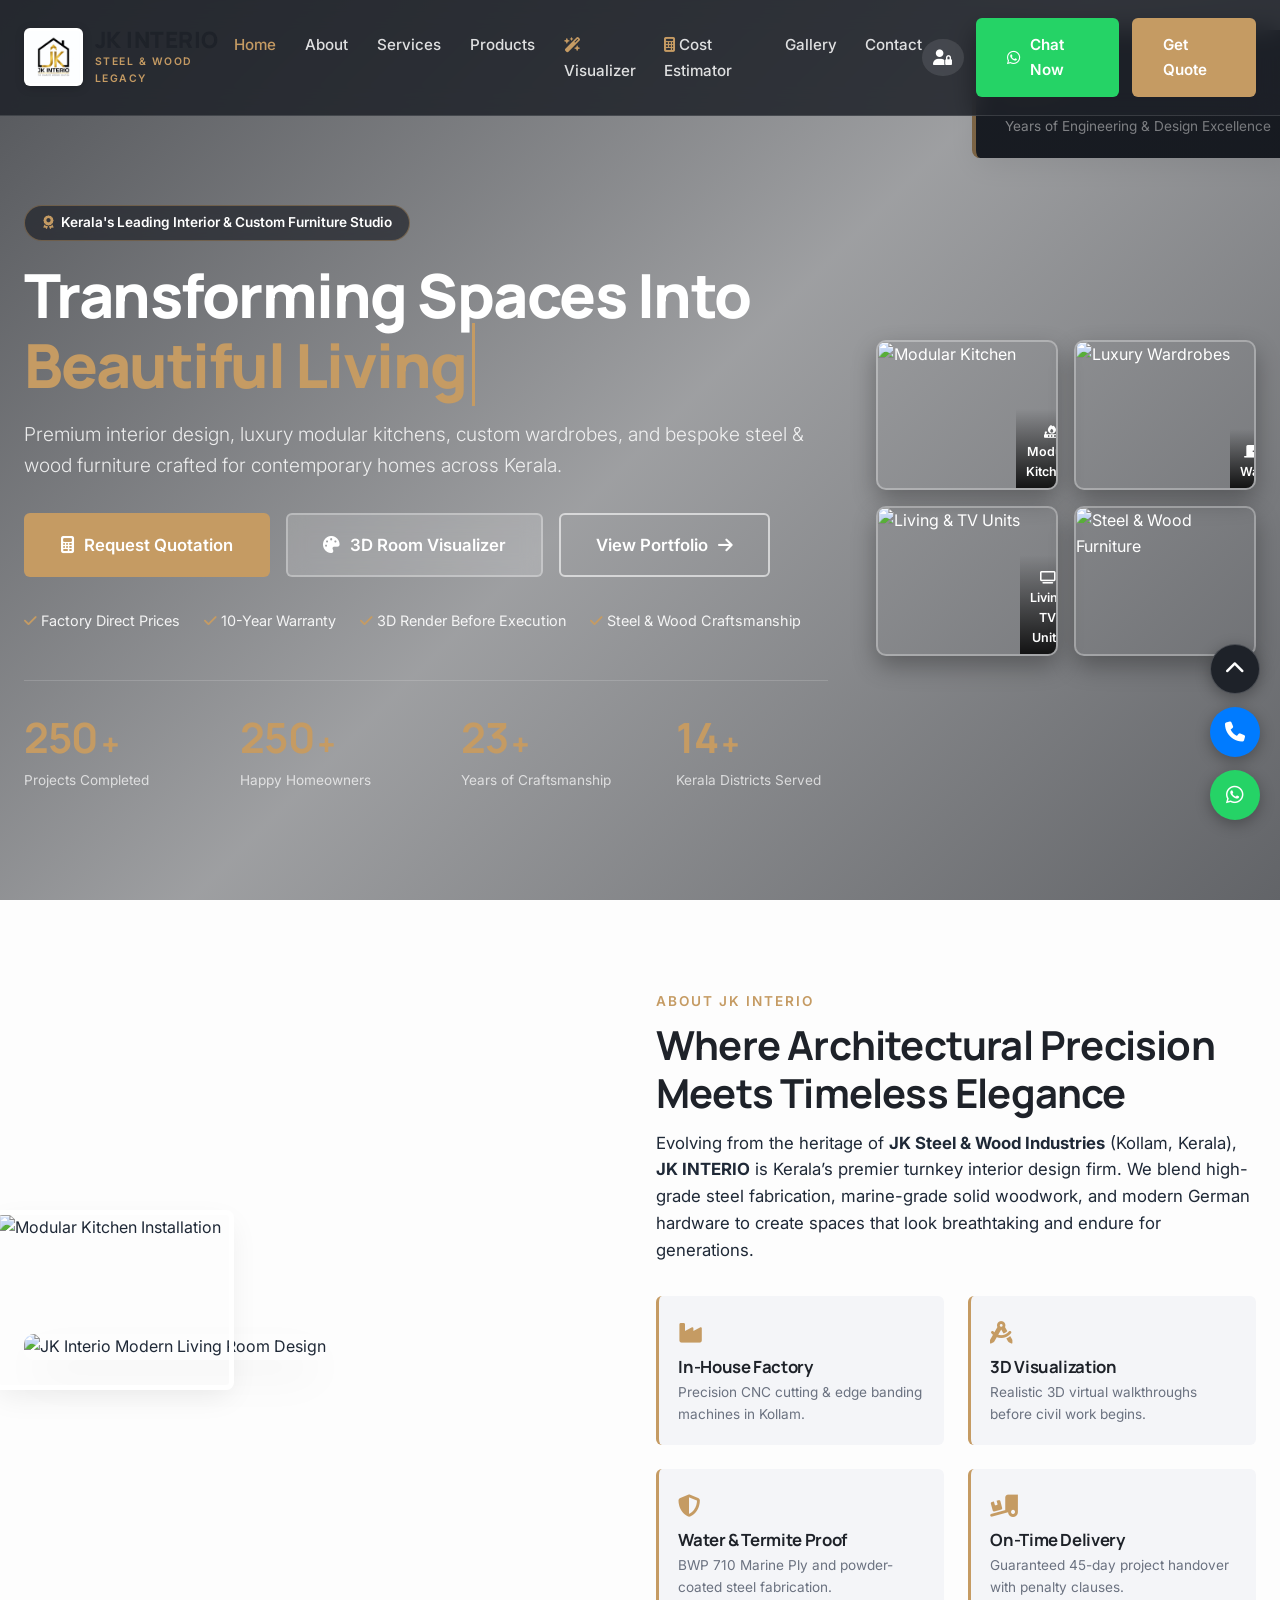
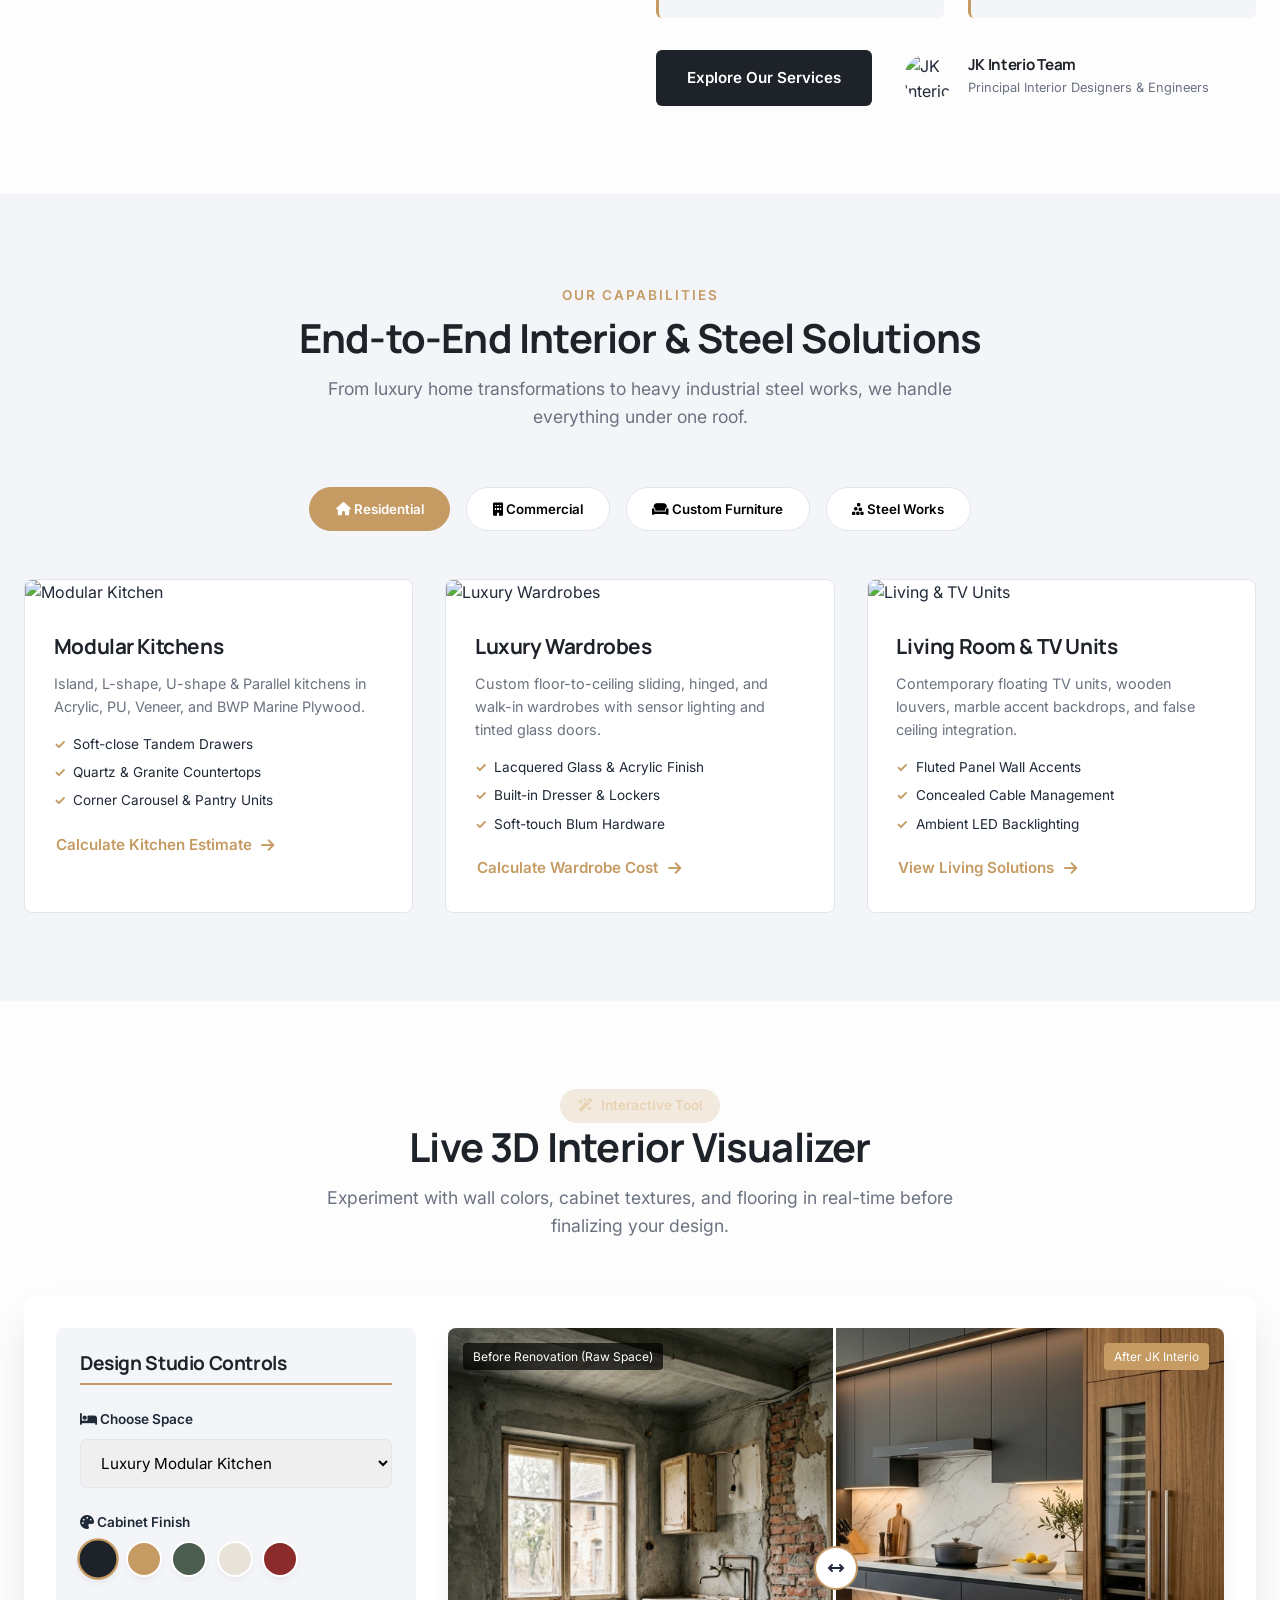
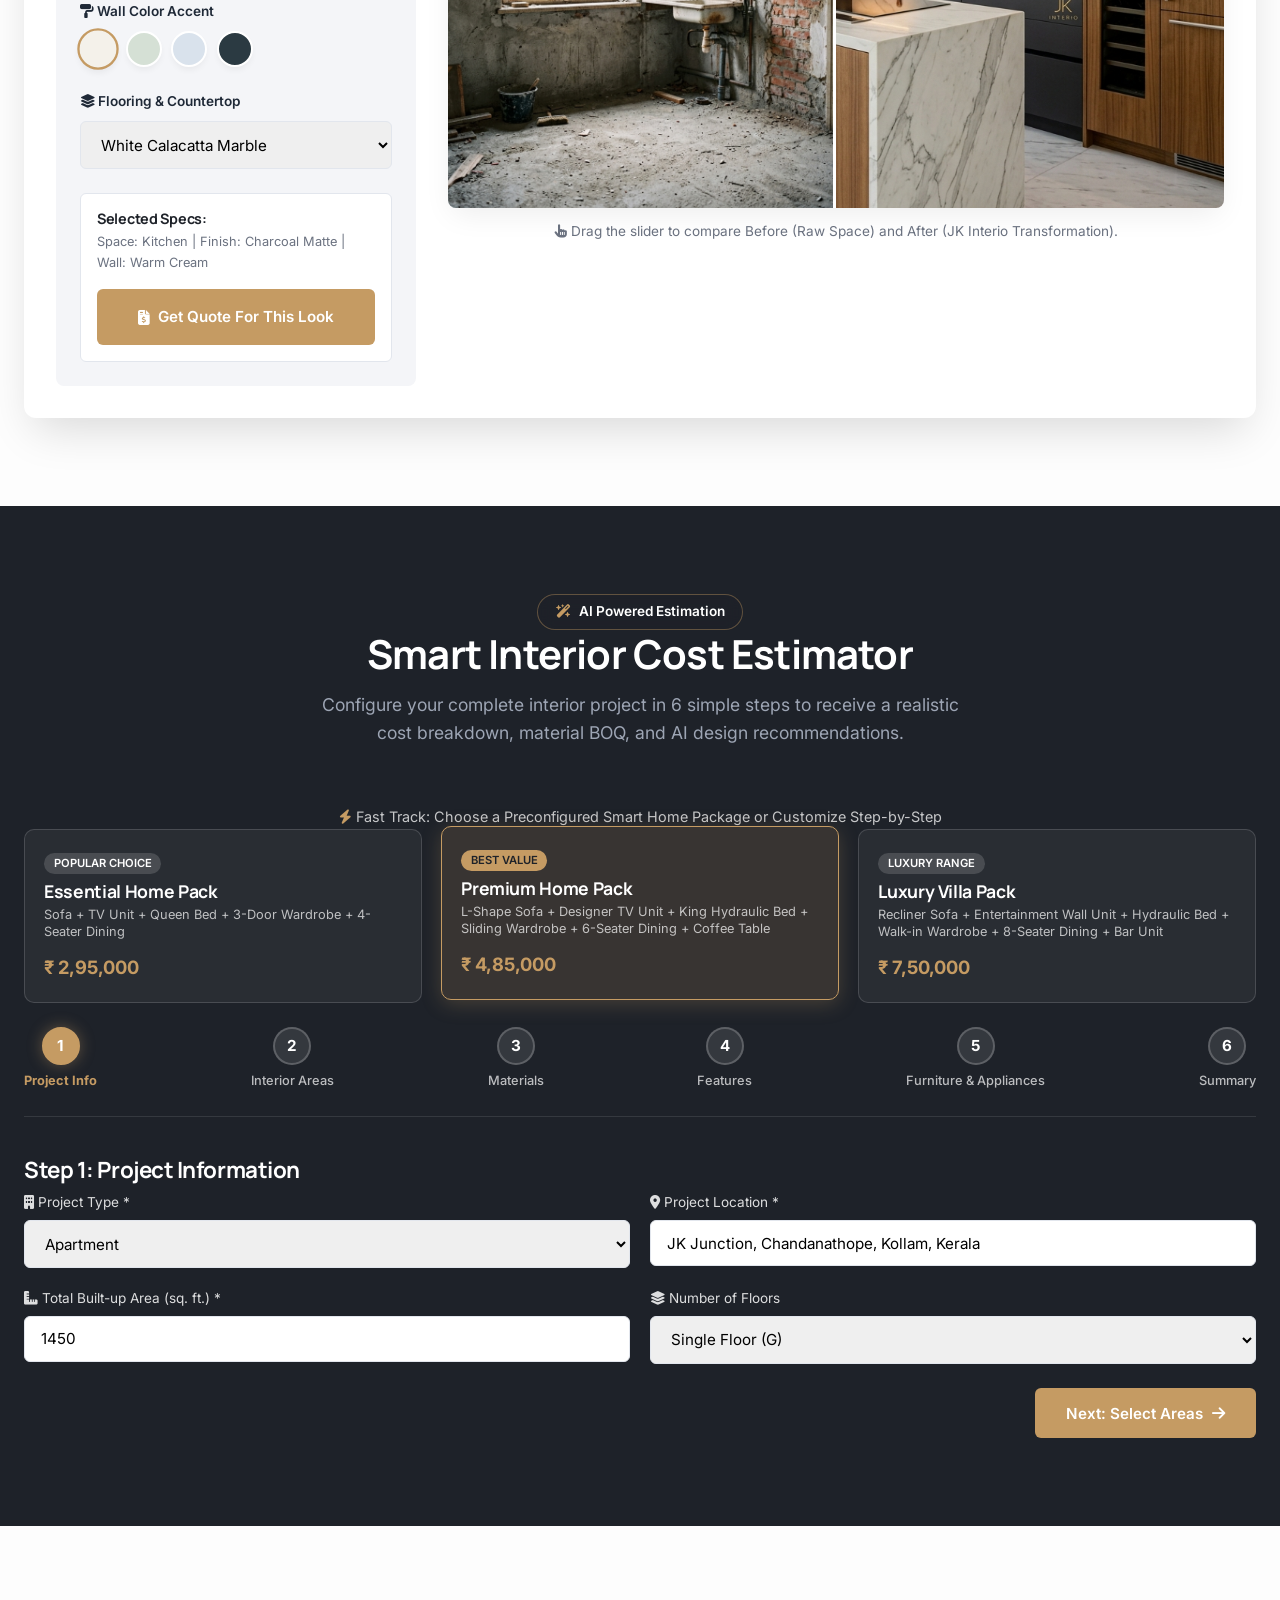
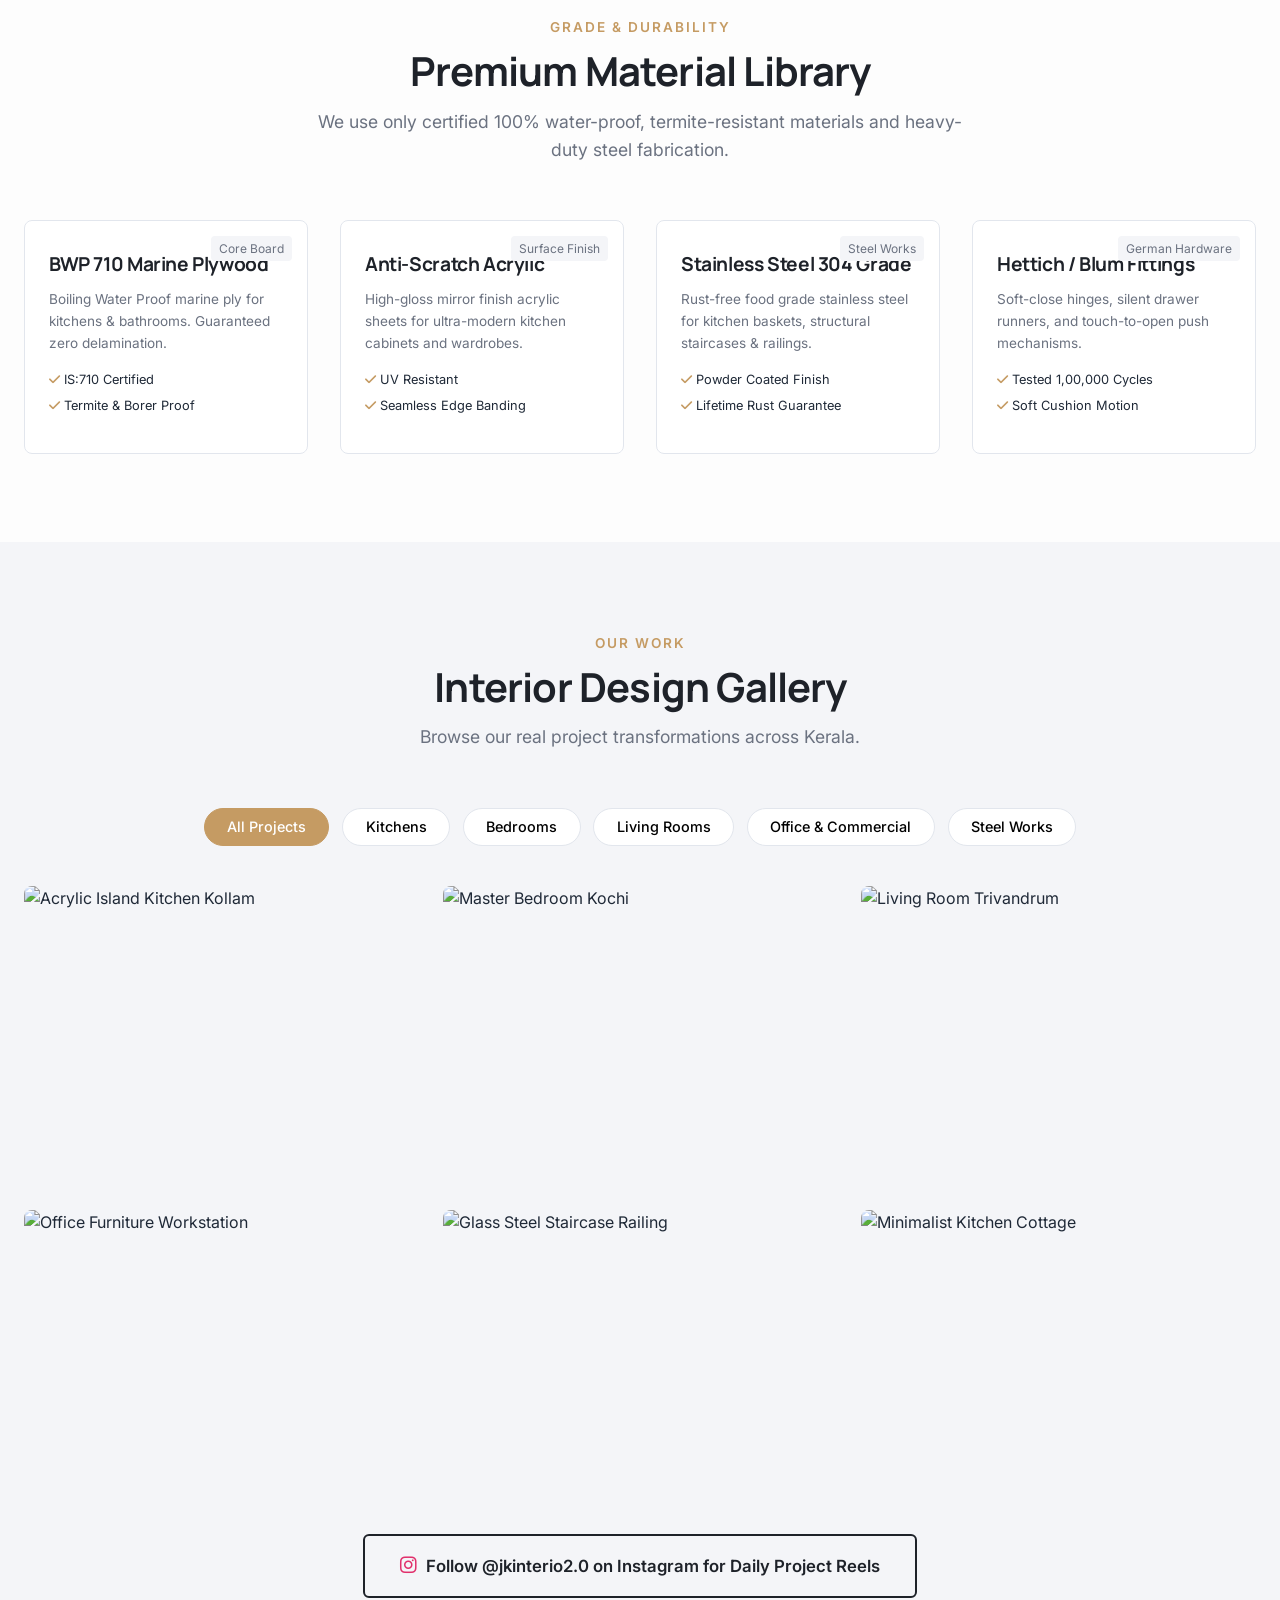
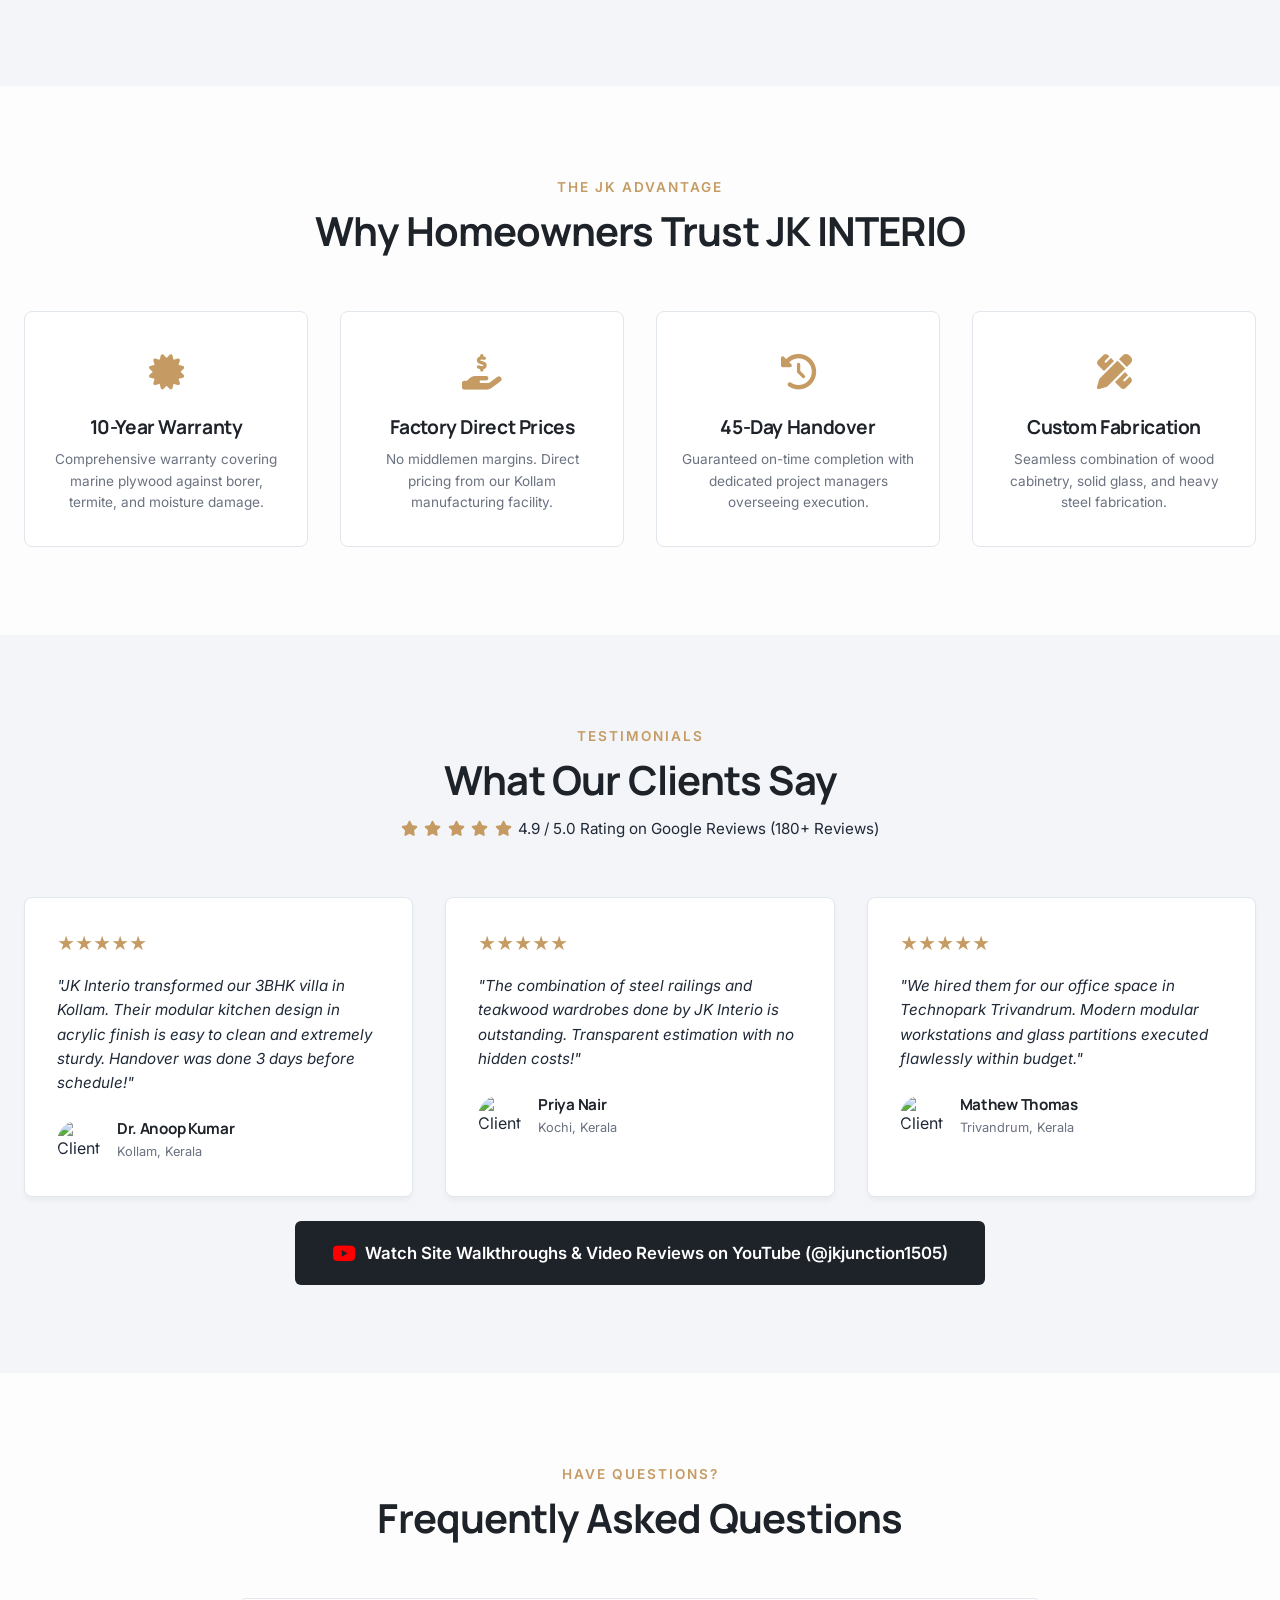
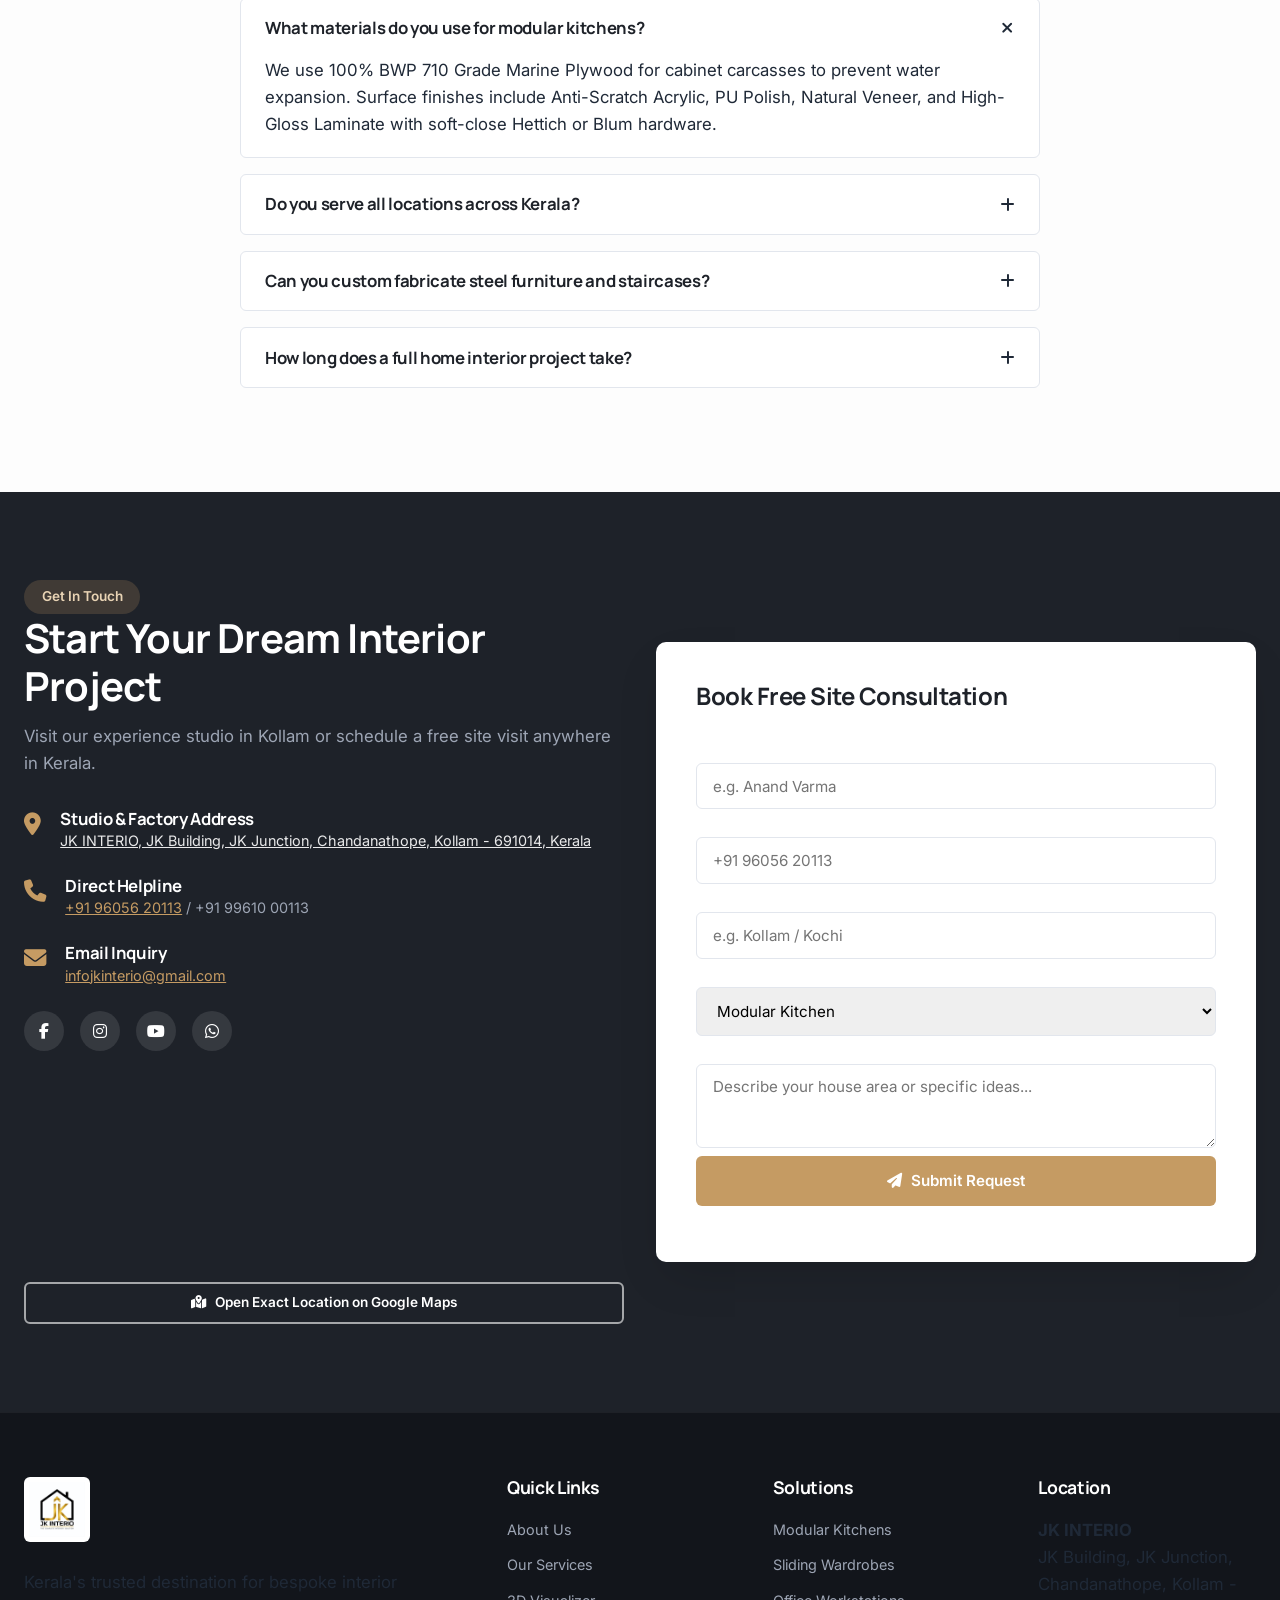
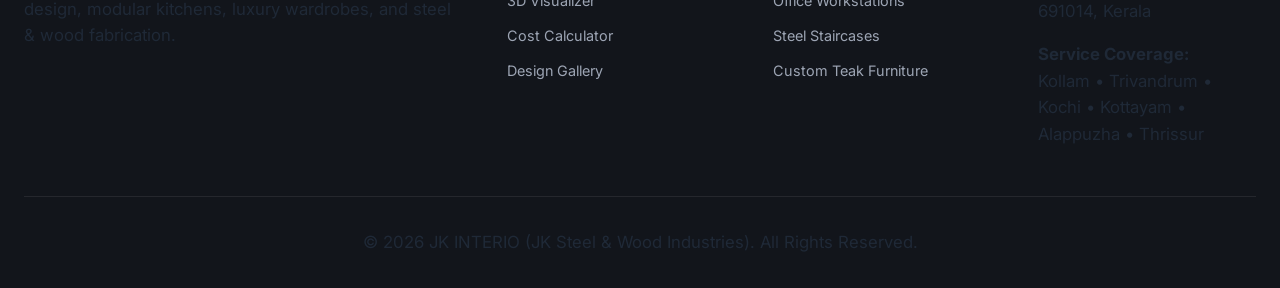
==== commit 218893b4: "Resize and format JK Interio brand logo with high-res sizing and title tagline on Products and Home " ====
--- a/index.html
+++ b/index.html
@@ -35,6 +35,10 @@
         <div class="container nav-container">
             <a href="#" class="brand-logo" id="brand-logo">
                 <img src="assets/images/logo.jpg" alt="JK INTERIO Logo" class="nav-logo-img">
+                <div class="logo-text">
+                    <span class="brand-title">JK INTERIO</span>
+                    <span class="brand-tagline">Steel & Wood Legacy</span>
+                </div>
             </a>
             
             <nav class="nav-menu" id="nav-menu">
--- a/assets/css/style.css
+++ b/assets/css/style.css
@@ -28,7 +28,10 @@
     --font-heading: 'Manrope', -apple-system, BlinkMacSystemFont, sans-serif;
     --font-body: 'Inter', -apple-system, BlinkMacSystemFont, sans-serif;
 
-    /* Color Tokens */
+    /* Color Tokens - Minimal Luxury Theme */
+    --forest-green: #2F855A;
+    --forest-hover: #276749;
+    --bg-fafafa: #FAFAFA;
     --text-main: #1F2937;
     --text-muted: #6B7280;
     --olive-accent: #2F855A;
@@ -294,22 +297,47 @@
 .brand-logo {
     display: flex;
     align-items: center;
+    gap: 0.75rem;
     text-decoration: none;
 }
 
 .nav-logo-img {
-    height: 52px;
+    height: 58px;
     width: auto;
     object-fit: contain;
-    border-radius: 4px;
+    border-radius: 6px;
     background: #ffffff;
     padding: 3px;
-    box-shadow: 0 2px 8px rgba(0,0,0,0.15);
+    box-shadow: 0 2px 10px rgba(0,0,0,0.18);
     transition: var(--transition-smooth);
 }
 
 .nav-logo-img:hover {
     transform: scale(1.05);
+}
+
+.logo-text {
+    display: flex;
+    flex-direction: column;
+}
+
+.brand-title {
+    font-family: var(--font-heading);
+    font-size: 1.25rem;
+    font-weight: 800;
+    color: #ffffff;
+    letter-spacing: 0.5px;
+    line-height: 1.1;
+}
+
+.brand-tagline {
+    font-family: var(--font-body);
+    font-size: 0.65rem;
+    font-weight: 600;
+    color: var(--primary-color);
+    letter-spacing: 1.5px;
+    text-transform: uppercase;
+    margin-top: 2px;
 }
 
 .boq-brand-flex {
@@ -2019,27 +2047,525 @@
     margin-bottom: 0.5rem;
 }
 
-/* Responsive Rules */
+/* Comprehensive Mobile-First Responsive Rules */
+html, body {
+    max-width: 100%;
+    overflow-x: hidden;
+}
+
 @media (max-width: 1024px) {
     .catalog-layout { grid-template-columns: 1fr; }
     .filter-sidebar { display: none; }
     .visualizer-container { grid-template-columns: 1fr; }
     .estimator-wrapper { grid-template-columns: 1fr; }
     .footer-grid { grid-template-columns: repeat(2, 1fr); }
+    .hero-container { grid-template-columns: 1fr; }
 }
 
 @media (max-width: 768px) {
     .nav-menu {
-        position: fixed; top: 70px; left: -100%; width: 100%;
-        background-color: var(--accent-dark); padding: 2rem; transition: var(--transition-smooth);
-    }
-    .nav-menu.active { left: 0; }
-    .nav-list { flex-direction: column; align-items: center; }
-    .mobile-toggle { display: block; }
-    .hero-title { font-size: 2.5rem; }
-    .grid-2, .grid-3, .grid-4, .gallery-grid, .form-grid { grid-template-columns: 1fr; }
-    .hide-mobile { display: none !important; }
-    .sticky-bottom-bar { display: flex; }
-    body { padding-bottom: 60px; }
-}
-
+        position: fixed;
+        top: 70px;
+        left: -100%;
+        width: 100%;
+        height: calc(100vh - 70px);
+        background-color: var(--accent-dark);
+        padding: 2rem 1.5rem;
+        transition: var(--transition-smooth);
+        overflow-y: auto;
+        z-index: 999;
+    }
+
+    .nav-menu.active {
+        left: 0;
+    }
+
+    .nav-menu ul {
+        flex-direction: column;
+        gap: 1.5rem;
+        align-items: flex-start;
+    }
+
+    .hamburger-menu, .mobile-toggle {
+        display: block;
+        background: none;
+        border: none;
+        color: #ffffff;
+        font-size: 1.5rem;
+        cursor: pointer;
+    }
+
+    .hero-title {
+        font-size: 2.2rem;
+        line-height: 1.2;
+    }
+
+    .grid-2, .grid-3, .grid-4, .gallery-grid, .form-grid {
+        grid-template-columns: 1fr;
+    }
+
+    .span-2 {
+        grid-column: span 1;
+    }
+
+    .hide-mobile {
+        display: none !important;
+    }
+
+    /* Wizard Progress & Checkbox Grid */
+    .wizard-container {
+        padding: 1.2rem 1rem;
+    }
+
+    .wizard-progress-bar {
+        overflow-x: auto;
+        justify-content: flex-start;
+        gap: 1.2rem;
+        padding-bottom: 0.8rem;
+        scrollbar-width: none;
+    }
+
+    .wizard-progress-bar::-webkit-scrollbar {
+        display: none;
+    }
+
+    .wiz-step {
+        flex-shrink: 0;
+        min-width: 68px;
+    }
+
+    .checkbox-cards-grid {
+        grid-template-columns: repeat(2, 1fr);
+        gap: 0.75rem;
+    }
+
+    .cb-card {
+        padding: 0.9rem 0.6rem;
+    }
+
+    .cb-card i {
+        font-size: 1.3rem;
+    }
+
+    .cb-card span {
+        font-size: 0.78rem;
+    }
+
+    .bundle-cards-grid {
+        grid-template-columns: 1fr;
+    }
+
+    /* BOQ & Results Dashboard */
+    .estimator-results-dashboard {
+        padding: 1.2rem 1rem;
+    }
+
+    .boq-invoice-card {
+        padding: 1.2rem 1rem;
+    }
+
+    .boq-header {
+        flex-direction: column;
+        align-items: flex-start;
+        gap: 0.5rem;
+    }
+
+    .boq-table-wrapper {
+        overflow-x: auto;
+        -webkit-overflow-scrolling: touch;
+    }
+
+    .estimator-action-buttons {
+        flex-direction: column;
+    }
+
+    .estimator-action-buttons .btn {
+        width: 100%;
+        justify-content: center;
+    }
+
+    /* Products Page Catalog */
+    .category-pills-bar {
+        overflow-x: auto;
+        flex-wrap: nowrap;
+        justify-content: flex-start;
+        scrollbar-width: none;
+        padding-bottom: 0.5rem;
+    }
+
+    .category-pills-bar::-webkit-scrollbar {
+        display: none;
+    }
+
+    .pill-btn {
+        flex-shrink: 0;
+    }
+
+    .products-grid {
+        grid-template-columns: 1fr;
+    }
+
+    /* Modals Mobile Sizing */
+    .modal-card {
+        width: 95%;
+        max-height: 90vh;
+        overflow-y: auto;
+        padding: 1.2rem;
+    }
+
+    .qv-img-box img {
+        height: 200px;
+    }
+
+    .footer-grid {
+        grid-template-columns: 1fr;
+        gap: 2rem;
+    }
+
+    .sticky-bottom-bar {
+        display: flex;
+    }
+
+    body {
+        padding-bottom: 68px;
+    }
+}
+
+@media (max-width: 480px) {
+    .hero-title {
+        font-size: 1.85rem;
+    }
+
+    .section-title {
+        font-size: 1.75rem;
+    }
+
+    .search-input-group {
+        flex-direction: column;
+        border-radius: 16px;
+        padding: 0.8rem;
+        gap: 0.5rem;
+    }
+
+/* Mobile-First Product Catalog Redesign CSS */
+.responsive-product-grid {
+    display: grid;
+    gap: 1.5rem;
+    width: 100%;
+}
+
+/* Fluid Breakpoints: 1 col (320px) -> 2 col (481px) -> 3 col (768px) -> 4 col (1024px) -> 5-6 col (1600px+) */
+@media (min-width: 320px) {
+    .responsive-product-grid { grid-template-columns: 1fr; }
+}
+
+@media (min-width: 481px) {
+    .responsive-product-grid { grid-template-columns: repeat(2, 1fr); gap: 1rem; }
+}
+
+@media (min-width: 768px) {
+    .responsive-product-grid { grid-template-columns: repeat(3, 1fr); gap: 1.5rem; }
+}
+
+@media (min-width: 1024px) {
+    .responsive-product-grid { grid-template-columns: repeat(4, 1fr); gap: 1.8rem; }
+}
+
+@media (min-width: 1600px) {
+    .responsive-product-grid { grid-template-columns: repeat(5, 1fr); gap: 2rem; }
+}
+
+/* Product Card 4:5 Aspect Ratio & Card Layout */
+.product-card {
+    background: #ffffff;
+    border: 1px solid var(--border-color);
+    border-radius: 18px;
+    overflow: hidden;
+    transition: transform 0.3s cubic-bezier(0.25, 0.8, 0.25, 1), box-shadow 0.3s ease;
+    display: flex;
+    flex-direction: column;
+    box-shadow: 0 8px 20px rgba(0, 0, 0, 0.04);
+}
+
+.product-card:hover {
+    transform: translateY(-6px);
+    box-shadow: 0 18px 40px rgba(0, 0, 0, 0.12);
+    border-color: var(--primary-color);
+}
+
+.product-img-box {
+    position: relative;
+    width: 100%;
+    aspect-ratio: 4 / 5;
+    overflow: hidden;
+    background: #f8f9fc;
+}
+
+.product-img-box img {
+    width: 100%;
+    height: 100%;
+    object-fit: cover;
+    transition: transform 0.6s ease;
+}
+
+.product-card:hover .product-img-box img {
+    transform: scale(1.06);
+}
+
+/* Card Badges & Action Buttons */
+.card-actions-top {
+    position: absolute;
+    top: 12px;
+    right: 12px;
+    display: flex;
+    flex-direction: column;
+    gap: 0.5rem;
+    z-index: 3;
+}
+
+.btn-circle-action {
+    width: 36px;
+    height: 36px;
+    border-radius: 50%;
+    background: rgba(255, 255, 255, 0.9);
+    border: none;
+    color: var(--secondary-color);
+    display: flex;
+    align-items: center;
+    justify-content: center;
+    cursor: pointer;
+    backdrop-filter: blur(4px);
+    transition: var(--transition-smooth);
+    box-shadow: 0 4px 10px rgba(0,0,0,0.15);
+}
+
+.btn-circle-action:hover, .btn-circle-action.active {
+    background: #e74c3c;
+    color: #ffffff;
+}
+
+.btn-share:hover {
+    background: var(--secondary-color);
+    color: #ffffff;
+}
+
+/* Card Content Hierarchy */
+.product-info {
+    padding: 1.2rem;
+    display: flex;
+    flex-direction: column;
+    flex: 1;
+    justify-content: space-between;
+}
+
+.prod-title {
+    font-family: var(--font-heading);
+    font-size: 1.1rem;
+    font-weight: 700;
+    color: var(--secondary-color);
+    margin: 0.3rem 0;
+    line-height: 1.35;
+    display: -webkit-box;
+    -webkit-line-clamp: 2;
+    -webkit-box-orient: vertical;
+    overflow: hidden;
+}
+
+.prod-desc-clamp {
+    font-size: 0.83rem;
+    color: var(--text-muted);
+    line-height: 1.4;
+    margin-bottom: 0.8rem;
+    display: -webkit-box;
+    -webkit-line-clamp: 2;
+    -webkit-box-orient: vertical;
+    overflow: hidden;
+}
+
+.prod-tags-flex {
+    display: flex;
+    gap: 0.4rem;
+    flex-wrap: wrap;
+    margin-bottom: 0.8rem;
+}
+
+.prod-tag {
+    font-size: 0.72rem;
+    font-weight: 600;
+    background: rgba(197, 155, 99, 0.12);
+    color: var(--primary-dark);
+    padding: 0.2rem 0.6rem;
+    border-radius: 6px;
+}
+
+.card-cta-group {
+    display: grid;
+    grid-template-columns: 1fr 1fr;
+    gap: 0.5rem;
+    margin-top: 0.8rem;
+}
+
+.card-cta-group .btn {
+    min-height: 44px;
+    font-size: 0.82rem;
+    padding: 0.4rem 0.6rem;
+    display: flex;
+    align-items: center;
+    justify-content: center;
+}
+
+/* Mobile Bottom Sheet Filter Drawer */
+.bottom-sheet-overlay {
+    position: fixed;
+    inset: 0;
+    background: rgba(0, 0, 0, 0.75);
+    backdrop-filter: blur(6px);
+    z-index: 3000;
+    display: none;
+    align-items: flex-end;
+    justify-content: center;
+}
+
+.bottom-sheet-overlay.active {
+    display: flex;
+}
+
+.bottom-sheet-card {
+    background: #ffffff;
+    width: 100%;
+    max-width: 600px;
+    border-radius: 24px 24px 0 0;
+    padding: 1.8rem 1.5rem;
+    max-height: 85vh;
+    overflow-y: auto;
+    animation: sheetSlideUp 0.35s cubic-bezier(0.25, 0.8, 0.25, 1);
+}
+
+@keyframes sheetSlideUp {
+    from { transform: translateY(100%); }
+    to { transform: translateY(0); }
+}
+
+.sheet-handle {
+    width: 48px;
+    height: 5px;
+    background: var(--border-color);
+    border-radius: 10px;
+    margin: 0 auto 1.2rem auto;
+}
+
+/* Floating Mobile Filter Trigger Bar */
+.mobile-filter-bar {
+    display: none;
+    position: sticky;
+    top: 70px;
+    z-index: 100;
+    background: #ffffff;
+    padding: 0.8rem 1rem;
+    border-bottom: 1px solid var(--border-color);
+    box-shadow: 0 4px 10px rgba(0,0,0,0.05);
+}
+
+/* Icon-Based Category Selector Cards */
+.cat-icon-scroll-wrapper {
+    overflow-x: auto;
+    scrollbar-width: none;
+    padding-bottom: 0.5rem;
+}
+
+.cat-icon-scroll-wrapper::-webkit-scrollbar {
+    display: none;
+}
+
+.cat-icon-grid {
+    display: flex;
+    gap: 0.9rem;
+    flex-wrap: nowrap;
+}
+
+.cat-icon-card {
+    background: #ffffff;
+    border: 1px solid #E5E7EB;
+    border-radius: 16px;
+    padding: 0.9rem 1.4rem;
+    display: flex;
+    align-items: center;
+    gap: 0.6rem;
+    cursor: pointer;
+    white-space: nowrap;
+    transition: all 0.25s ease;
+    box-shadow: 0 2px 8px rgba(0, 0, 0, 0.02);
+    color: var(--text-main);
+    font-weight: 500;
+    font-size: 0.9rem;
+    flex-shrink: 0;
+}
+
+.cat-icon-card i {
+    font-size: 1.1rem;
+    color: var(--primary-color);
+    transition: color 0.25s ease;
+}
+
+.cat-icon-card.active, .cat-icon-card:hover {
+    border-color: var(--forest-green);
+    background: #F0FDF4;
+    color: var(--forest-green);
+}
+
+.cat-icon-card.active i, .cat-icon-card:hover i {
+    color: var(--forest-green);
+}
+
+/* Minimalist Pill Buttons */
+.btn-pill {
+    border-radius: 30px !important;
+    font-weight: 600;
+    letter-spacing: 0.3px;
+    padding: 0.6rem 1.4rem;
+}
+
+.btn-charcoal {
+    background-color: #1F2937;
+    color: #ffffff !important;
+    border: none;
+    transition: var(--transition-smooth);
+}
+
+.btn-charcoal:hover {
+    background-color: var(--forest-green);
+    box-shadow: 0 6px 15px rgba(47, 133, 90, 0.25);
+}
+
+.btn-forest {
+    background-color: var(--forest-green);
+    color: #ffffff !important;
+    border: none;
+    transition: var(--transition-smooth);
+}
+
+.btn-forest:hover {
+    background-color: var(--forest-hover);
+    box-shadow: 0 6px 15px rgba(39, 103, 73, 0.3);
+}
+
+.btn-pill-outline {
+    background: transparent;
+    border: 1px solid #D1D5DB;
+    color: #1F2937;
+    border-radius: 30px !important;
+    transition: var(--transition-smooth);
+}
+
+.btn-pill-outline:hover {
+    border-color: var(--forest-green);
+    color: var(--forest-green);
+    background: #F0FDF4;
+}
+
+.bg-fafafa {
+    background-color: #FAFAFA !important;
+}
+
+
+
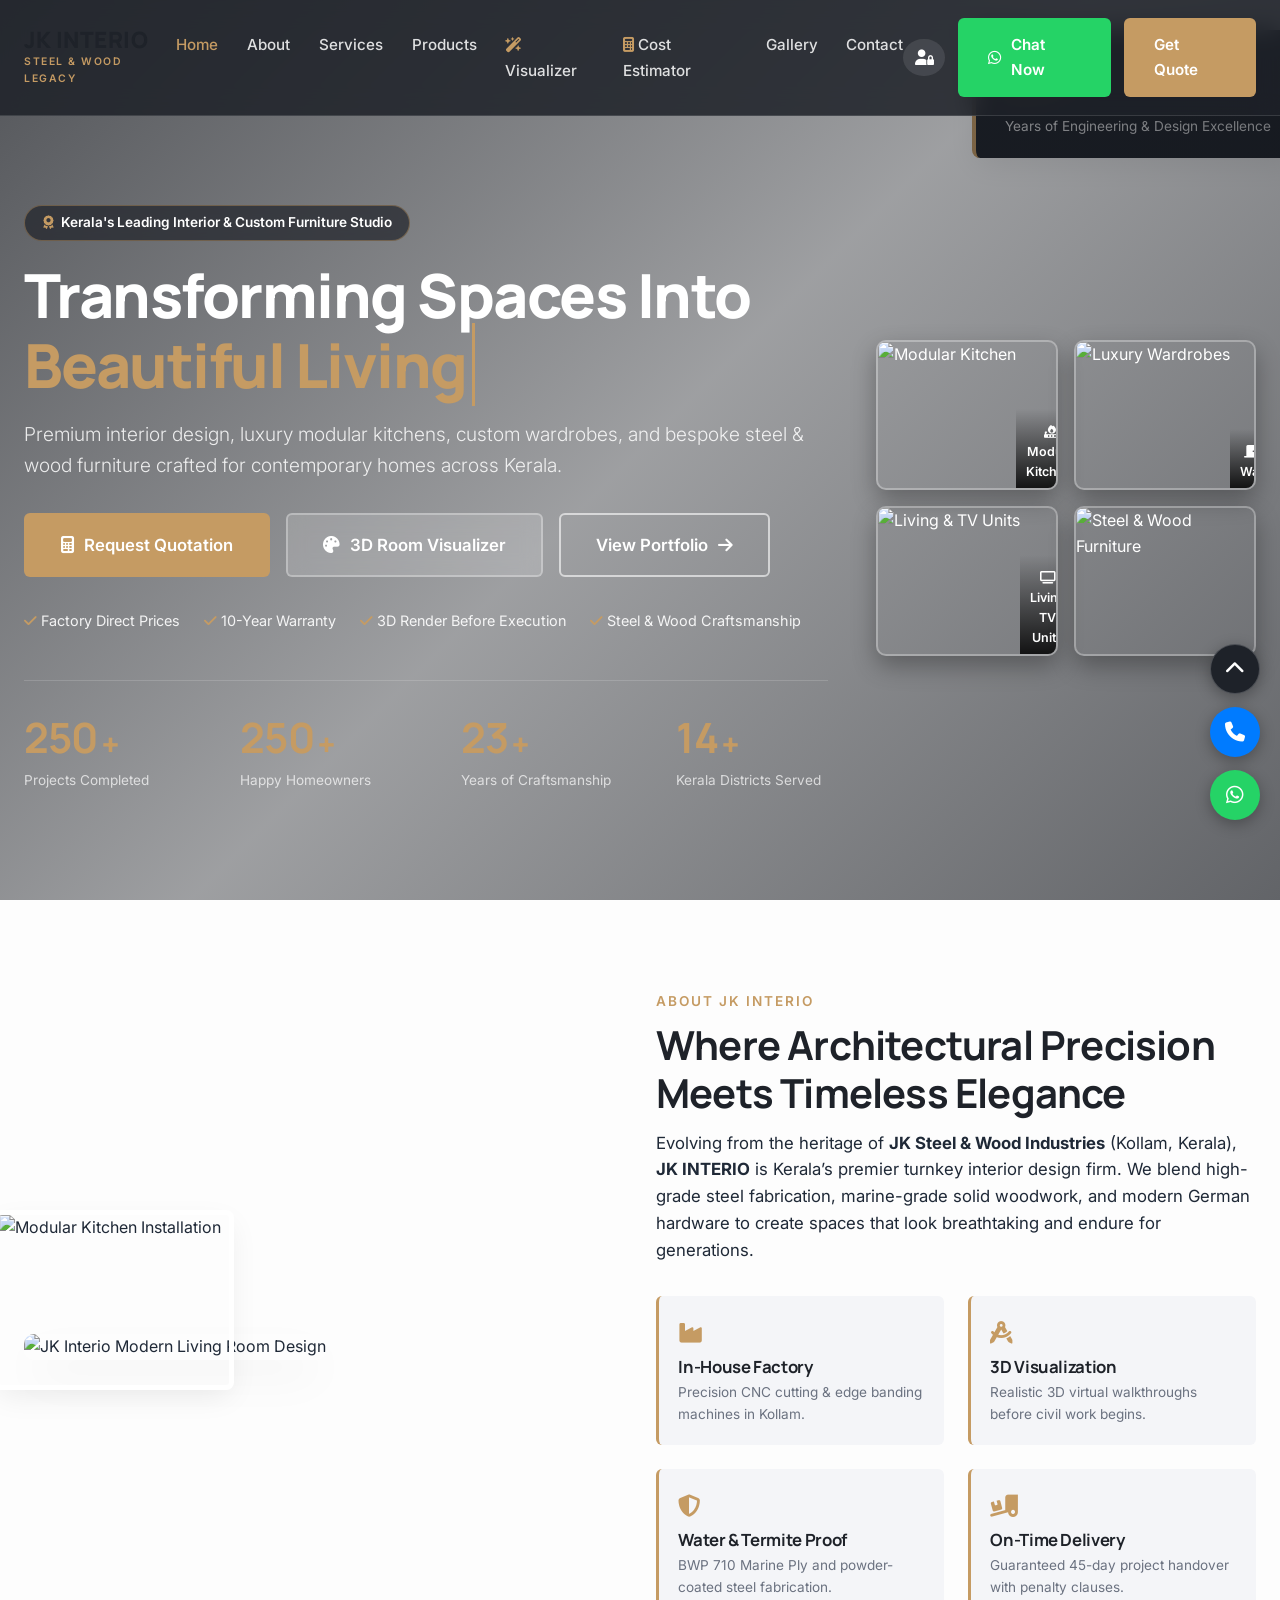
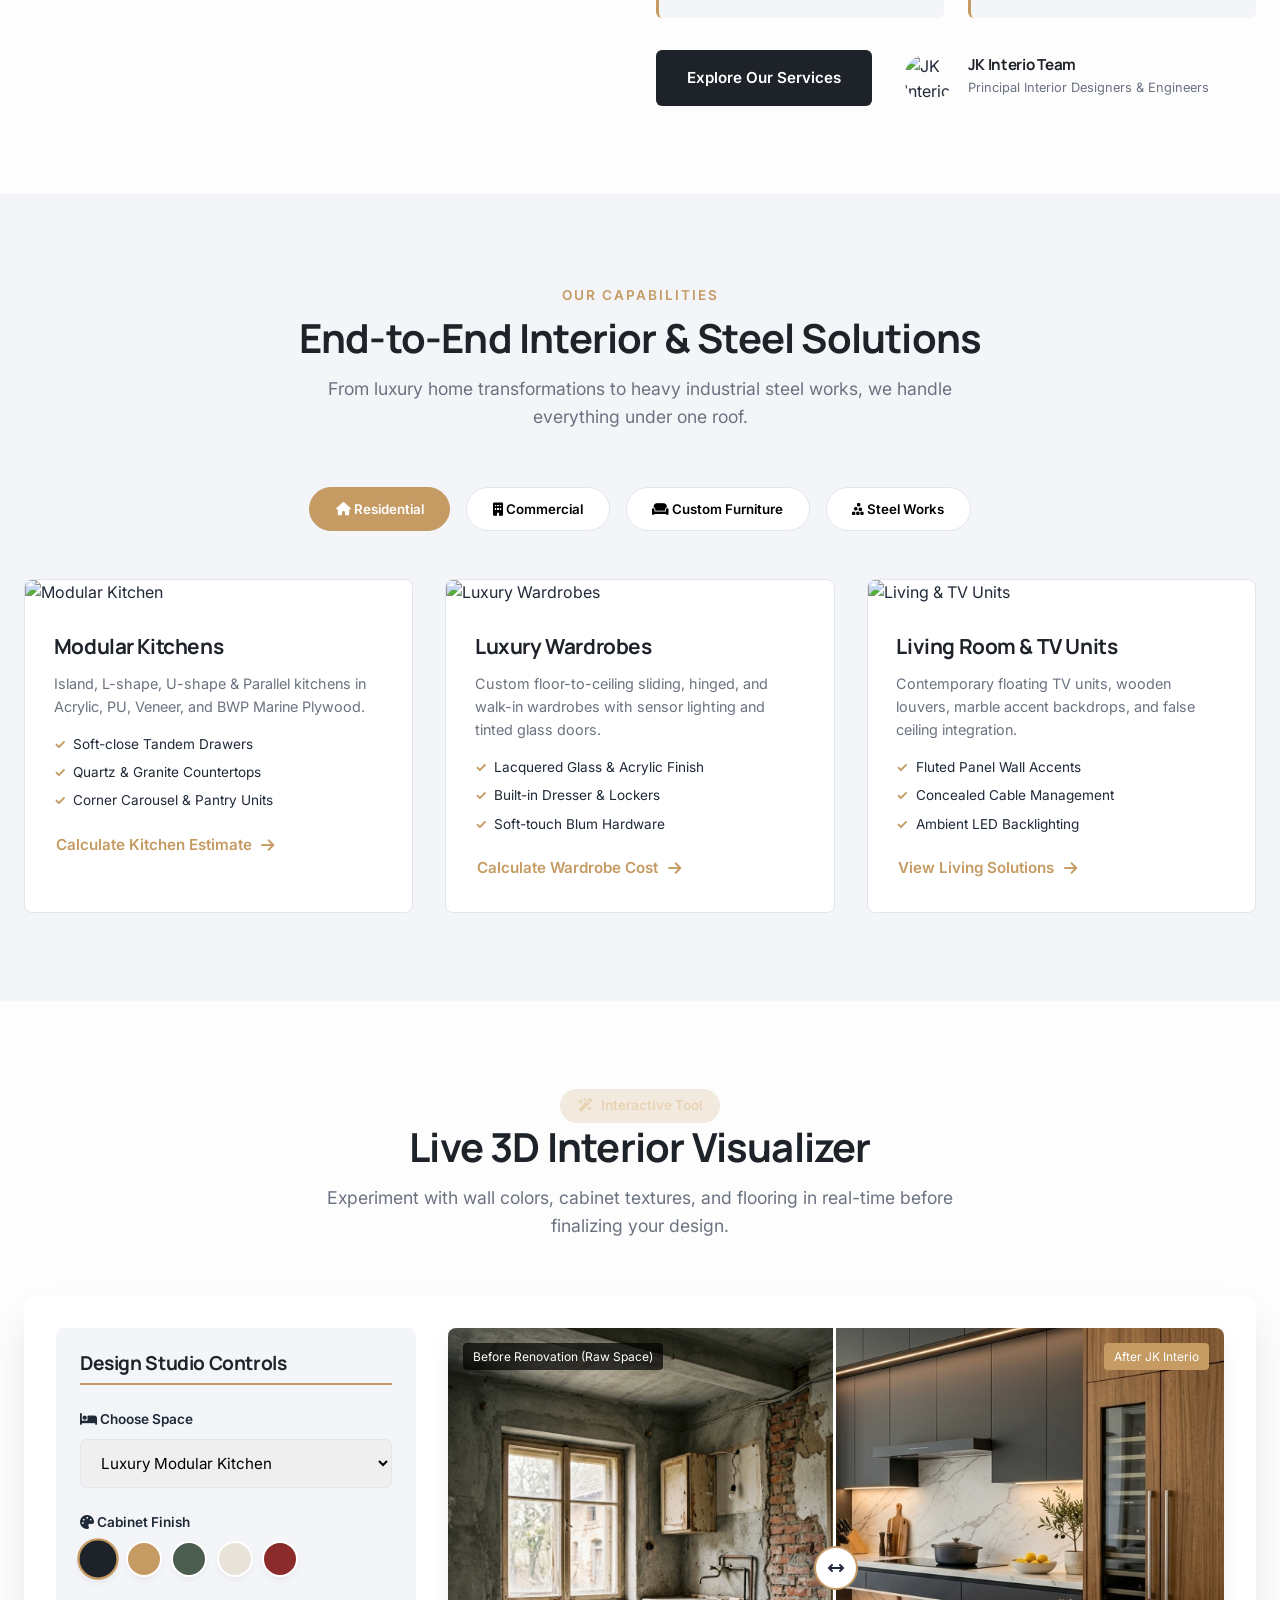
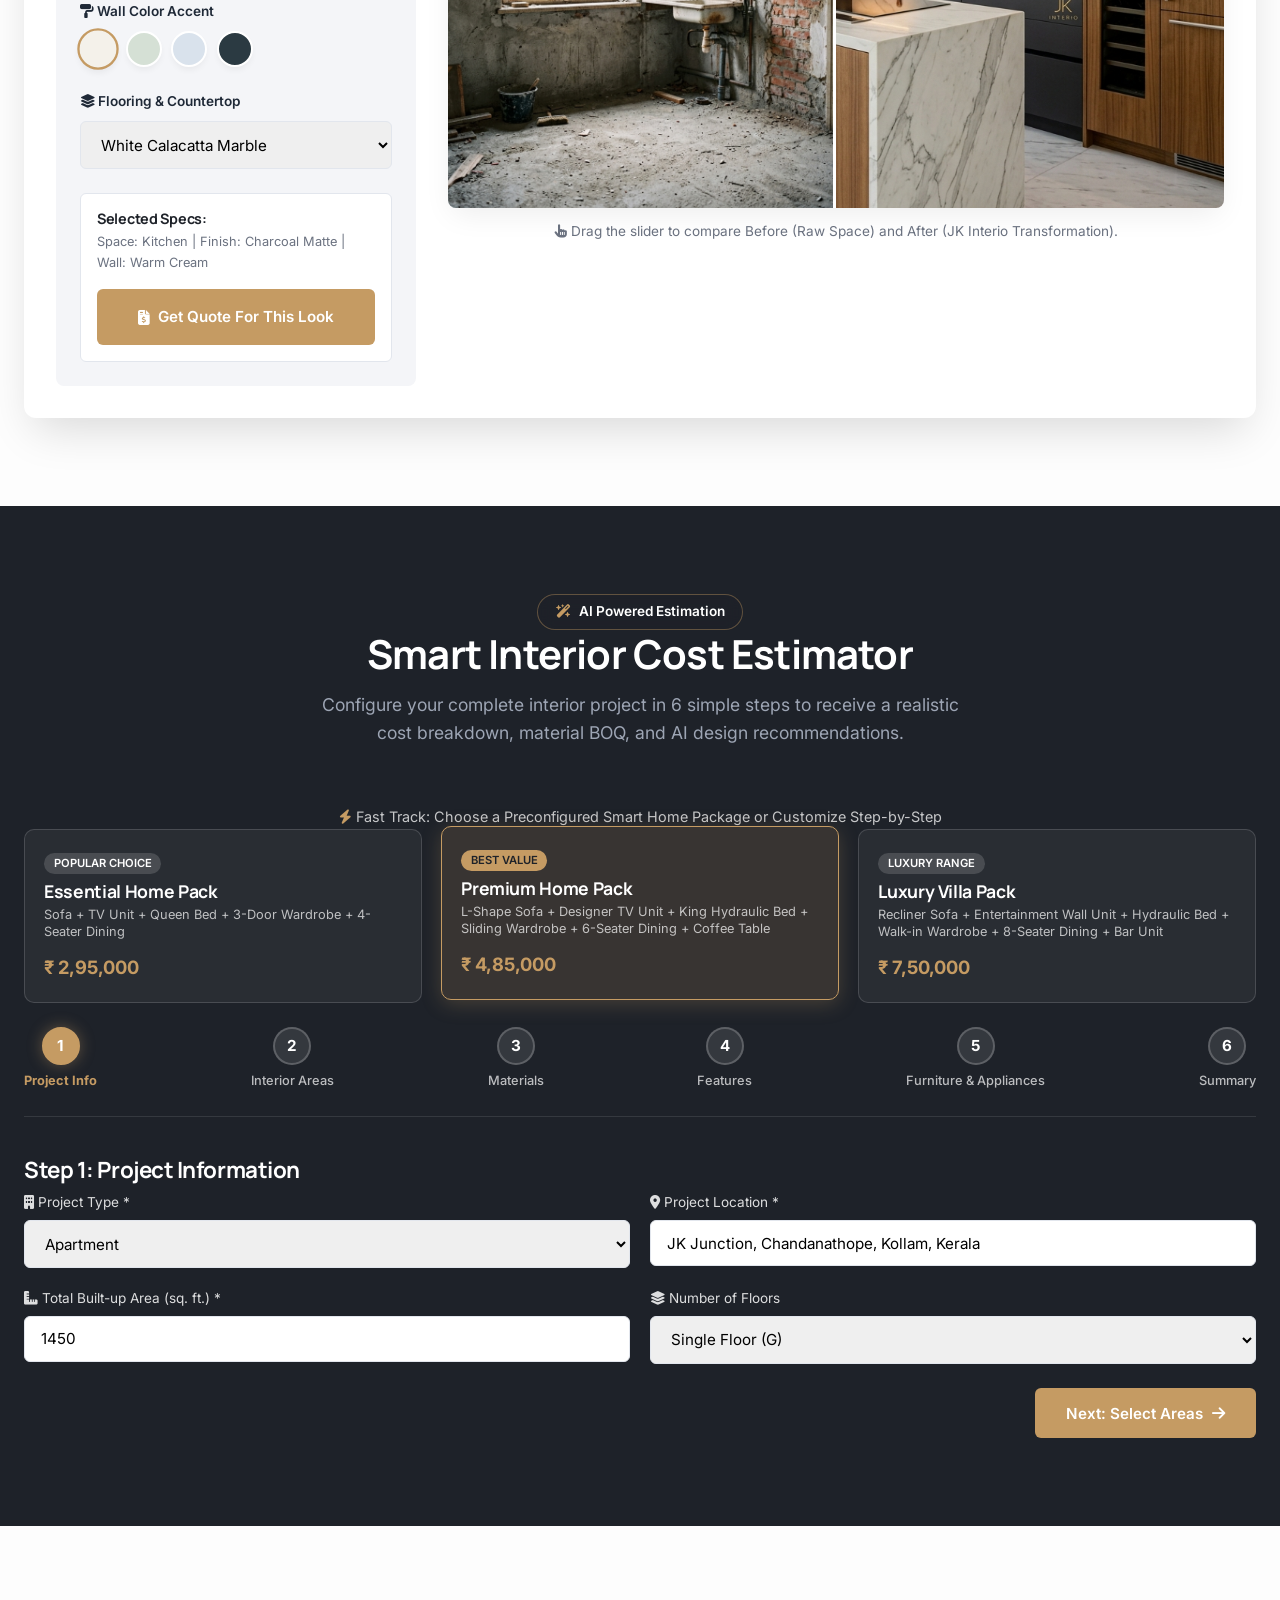
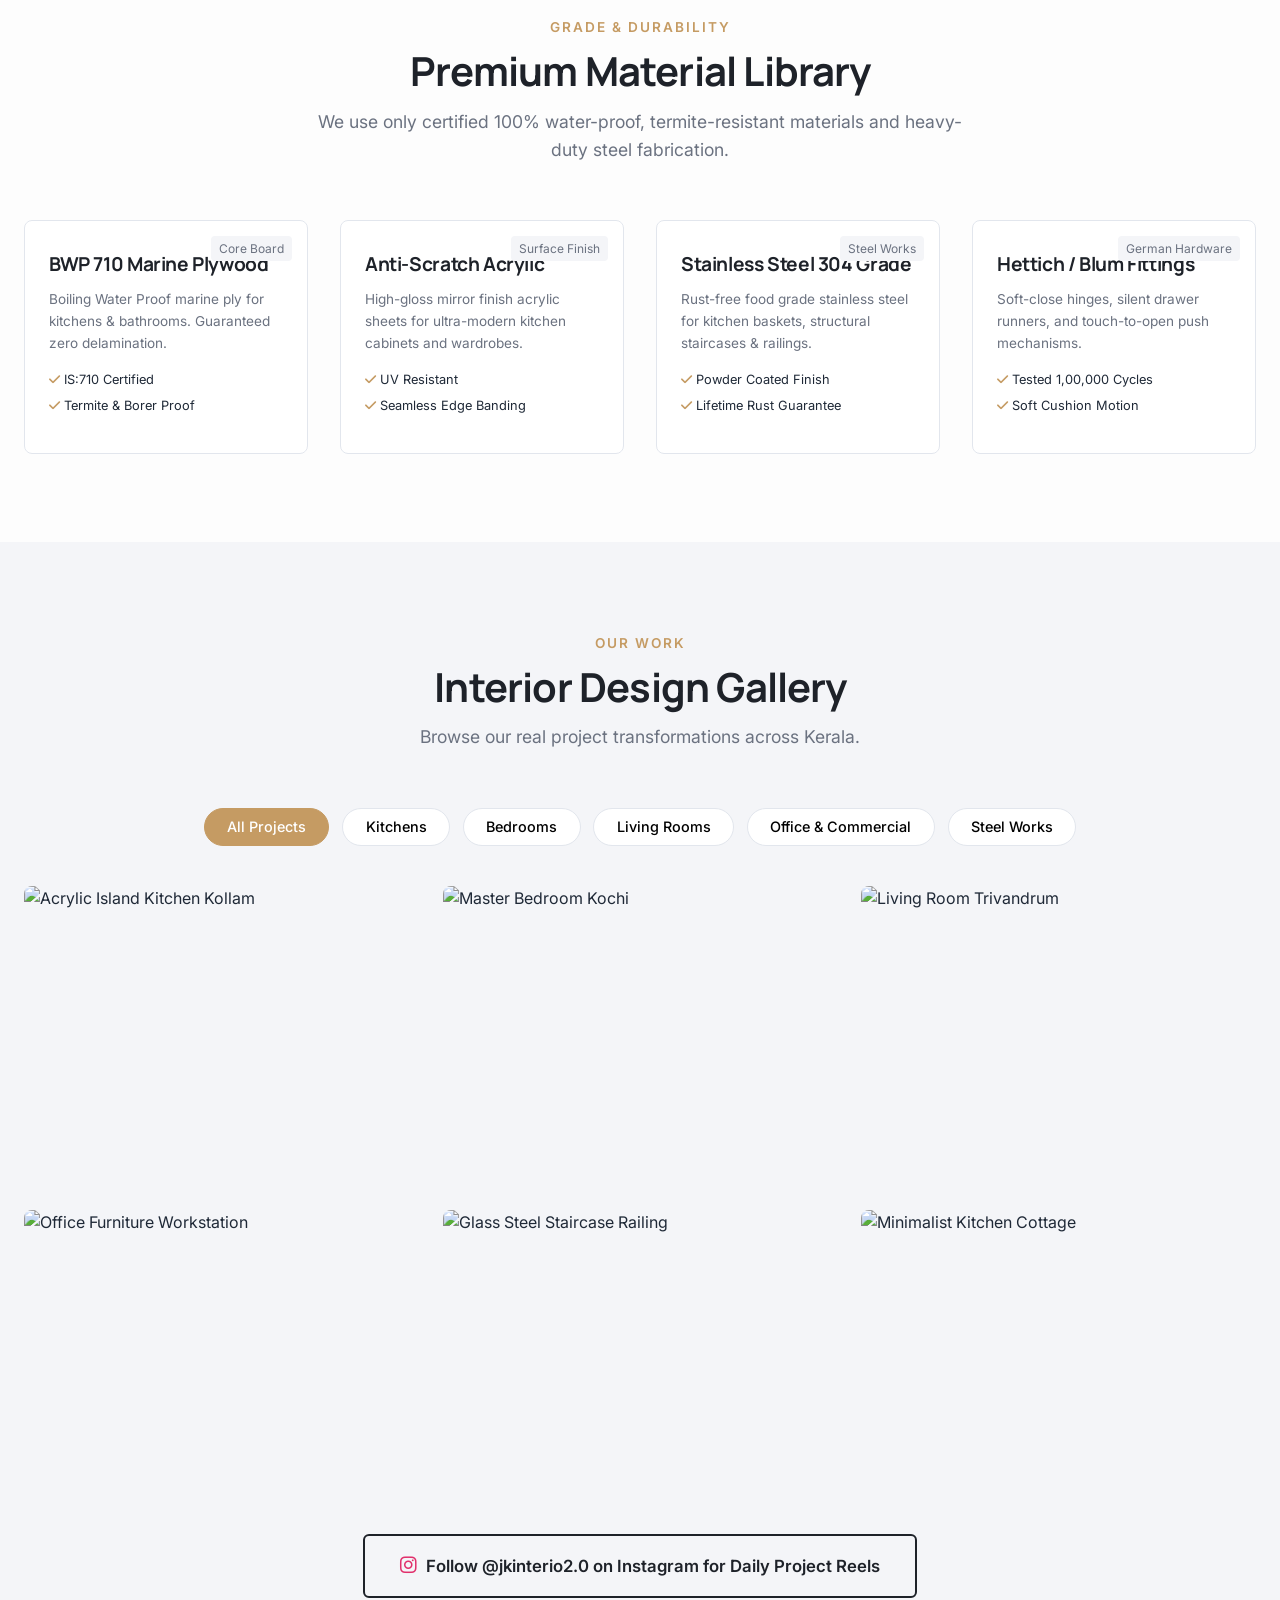
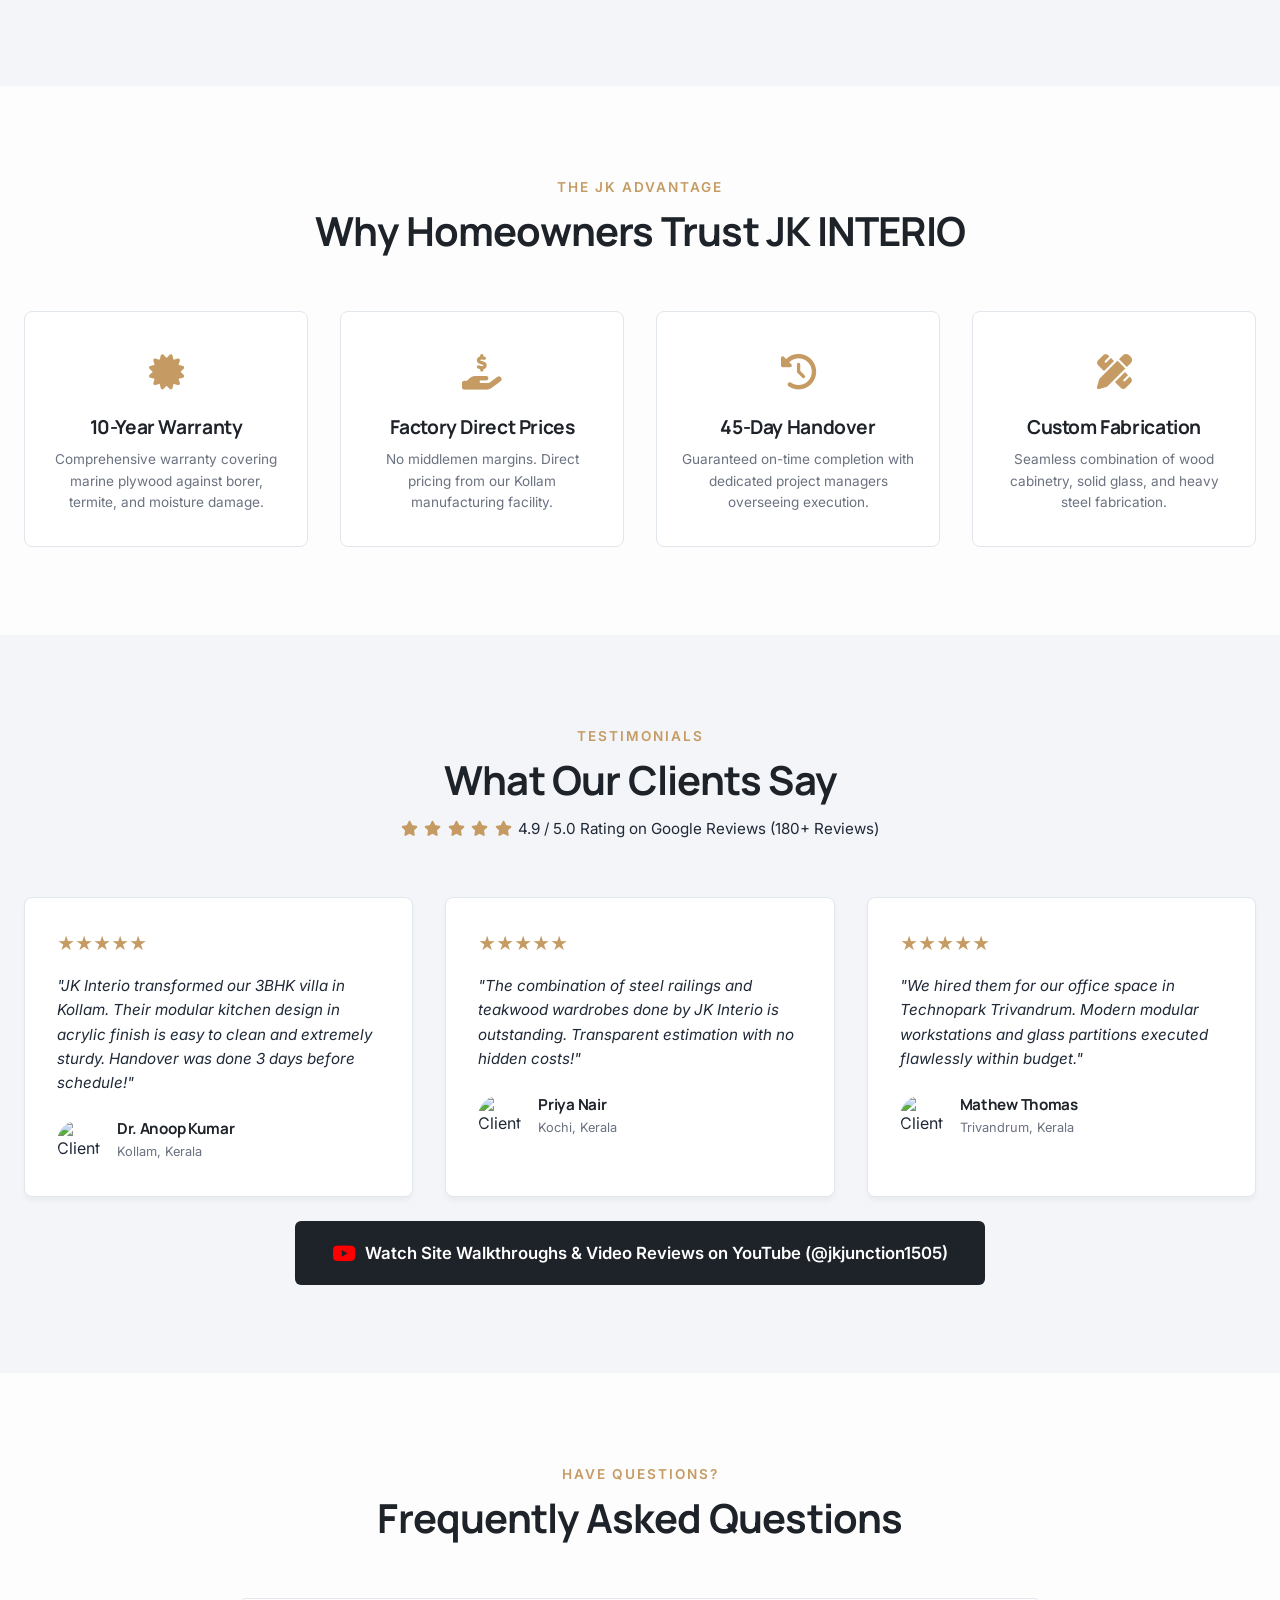
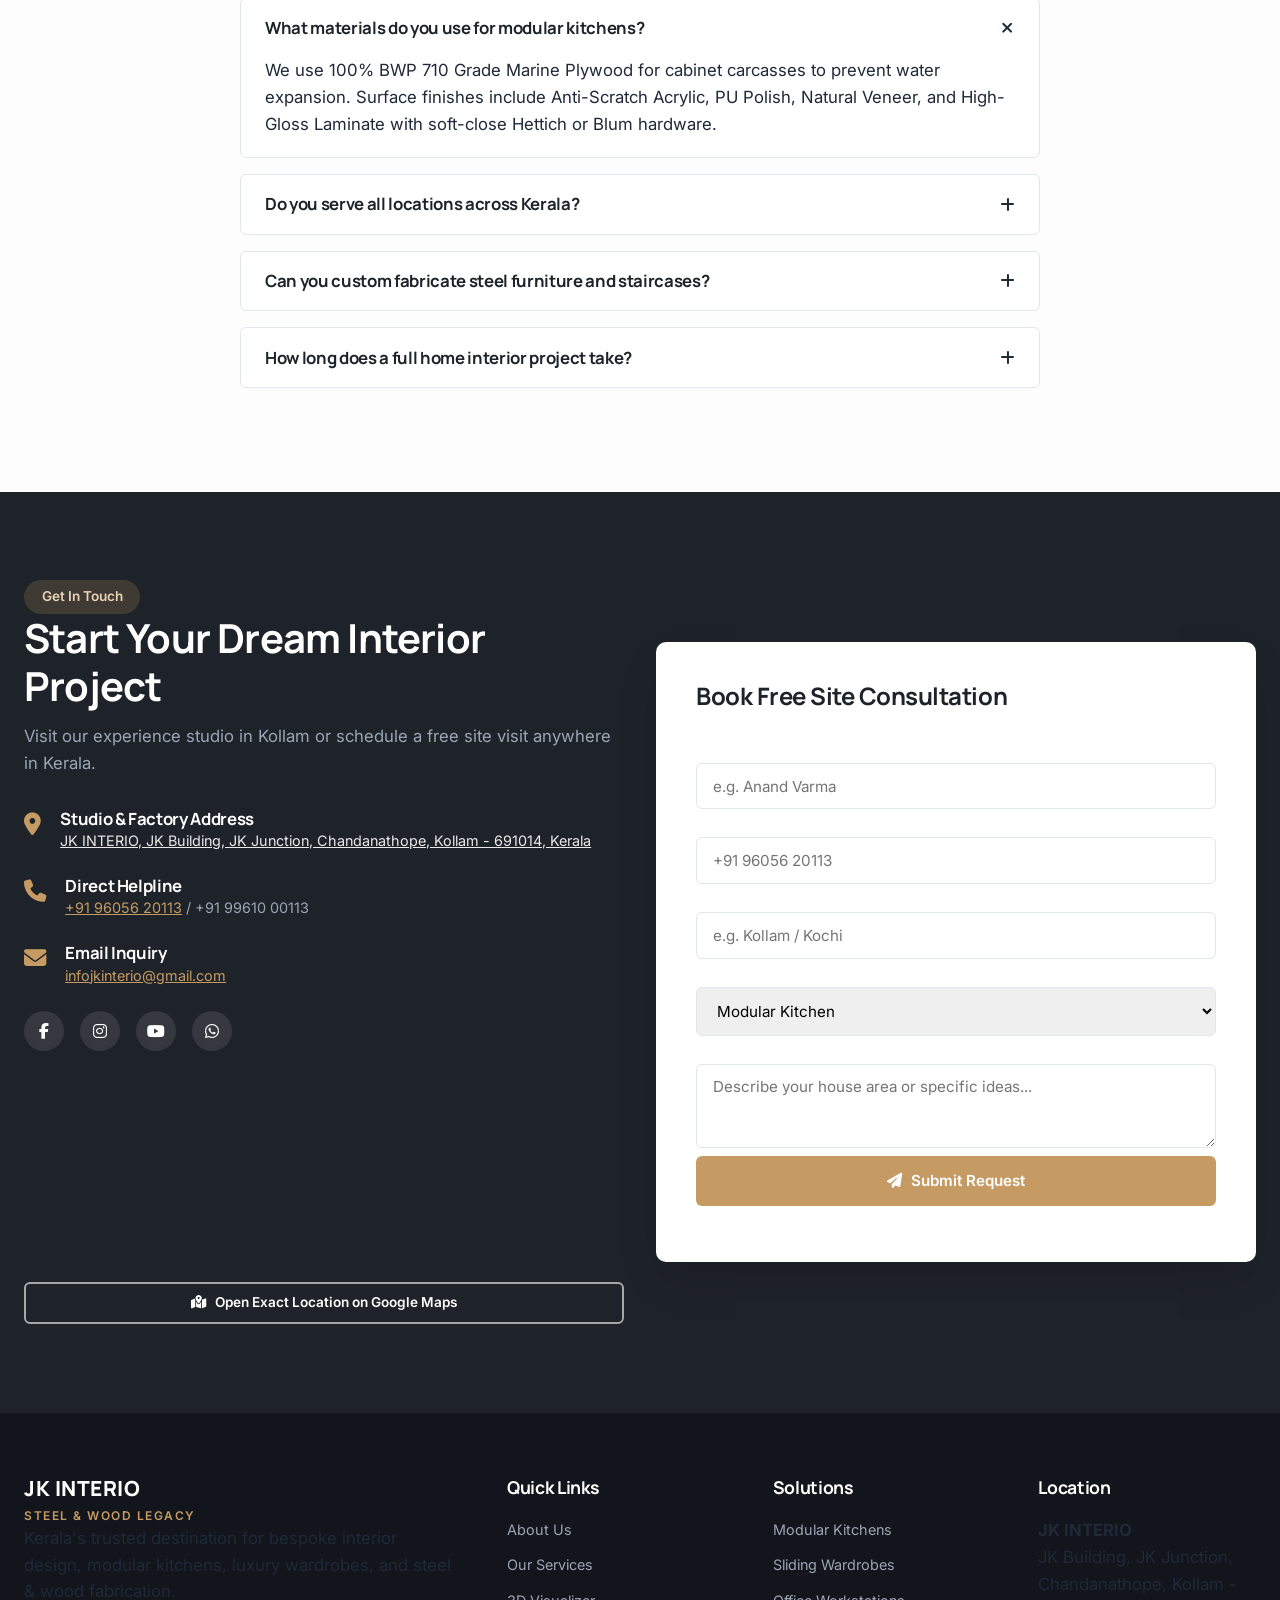
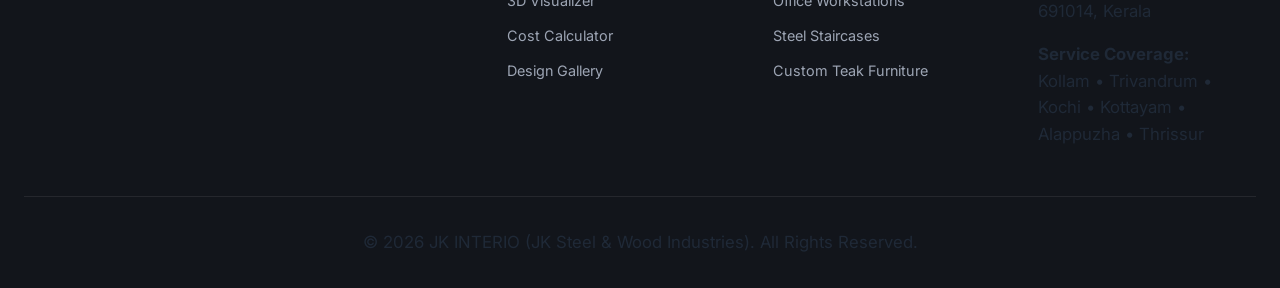
==== commit c7213d7a: "Remove JK Interio logo image site-wide and replace with clean brand typography" ====
--- a/index.html
+++ b/index.html
@@ -34,7 +34,6 @@
     <header class="navbar" id="navbar">
         <div class="container nav-container">
             <a href="#" class="brand-logo" id="brand-logo">
-                <img src="assets/images/logo.jpg" alt="JK INTERIO Logo" class="nav-logo-img">
                 <div class="logo-text">
                     <span class="brand-title">JK INTERIO</span>
                     <span class="brand-tagline">Steel & Wood Legacy</span>
@@ -1499,8 +1498,11 @@
         <div class="container">
             <div class="footer-grid">
                 <div class="footer-col">
-                    <img src="assets/images/logo.jpg" alt="JK INTERIO Logo" class="footer-logo-img">
-                    <p>Kerala's trusted destination for bespoke interior design, modular kitchens, luxury wardrobes, and steel & wood fabrication.</p>
+                    <div class="footer-logo">
+                        <span class="brand-title" style="color: #ffffff; font-size: 1.3rem; font-weight: 800; font-family: var(--font-heading);">JK INTERIO</span>
+                        <span class="brand-tagline" style="display: block; color: var(--primary-color); font-size: 0.75rem; letter-spacing: 1.5px; text-transform: uppercase;">Steel & Wood Legacy</span>
+                    </div>
+                    <p class="mt-2">Kerala's trusted destination for bespoke interior design, modular kitchens, luxury wardrobes, and steel & wood fabrication.</p>
                 </div>
                 <div class="footer-col">
                     <h4>Quick Links</h4>
--- a/assets/css/style.css
+++ b/assets/css/style.css
@@ -52,6 +52,30 @@
     font-size: 16px;
 }
 
+img {
+    max-width: 100%;
+    height: auto;
+}
+
+.brand-logo {
+    display: flex;
+    align-items: center;
+    gap: 0.75rem;
+    text-decoration: none;
+}
+
+.nav-logo-img, .footer-logo-img, .boq-logo-img, img[src*="logo"] {
+    height: 48px !important;
+    max-height: 48px !important;
+    width: auto !important;
+    max-width: 180px !important;
+    object-fit: contain !important;
+    border-radius: 6px;
+    background: #ffffff;
+    padding: 3px;
+    box-shadow: 0 2px 10px rgba(0,0,0,0.18);
+}
+
 body {
     font-family: var(--font-body);
     color: var(--text-main);
@@ -2268,10 +2292,14 @@
 }
 
 @media (min-width: 1024px) {
+    .responsive-product-grid { grid-template-columns: repeat(3, 1fr); gap: 1.5rem; }
+}
+
+@media (min-width: 1441px) {
     .responsive-product-grid { grid-template-columns: repeat(4, 1fr); gap: 1.8rem; }
 }
 
-@media (min-width: 1600px) {
+@media (min-width: 1800px) {
     .responsive-product-grid { grid-template-columns: repeat(5, 1fr); gap: 2rem; }
 }
 
@@ -2567,5 +2595,54 @@
     background-color: #FAFAFA !important;
 }
 
-
-
+/* Compact Distraction-Free Header (64px) for Products Page */
+.products-compact-header {
+    position: fixed;
+    top: 0;
+    left: 0;
+    width: 100%;
+    height: 64px;
+    z-index: 1000;
+    background: rgba(255, 255, 255, 0.95);
+    backdrop-filter: blur(12px);
+    border-bottom: 1px solid #E5E7EB;
+    display: flex;
+    align-items: center;
+}
+
+.header-page-title {
+    font-family: var(--font-heading);
+    font-size: 1.35rem;
+    font-weight: 800;
+    color: #1F2937;
+    text-decoration: none;
+    letter-spacing: -0.3px;
+}
+
+.header-action-btn {
+    width: 42px;
+    height: 42px;
+    border-radius: 50%;
+    border: 1px solid #E5E7EB;
+    background: #ffffff;
+    display: flex;
+    align-items: center;
+    justify-content: center;
+    color: #374151;
+    font-size: 1.05rem;
+    cursor: pointer;
+    transition: var(--transition-smooth);
+}
+
+.header-action-btn:hover {
+    border-color: var(--forest-green);
+    color: var(--forest-green);
+    background: #F0FDF4;
+}
+
+.products-page-padding {
+    padding-top: 5.5rem;
+}
+
+
+
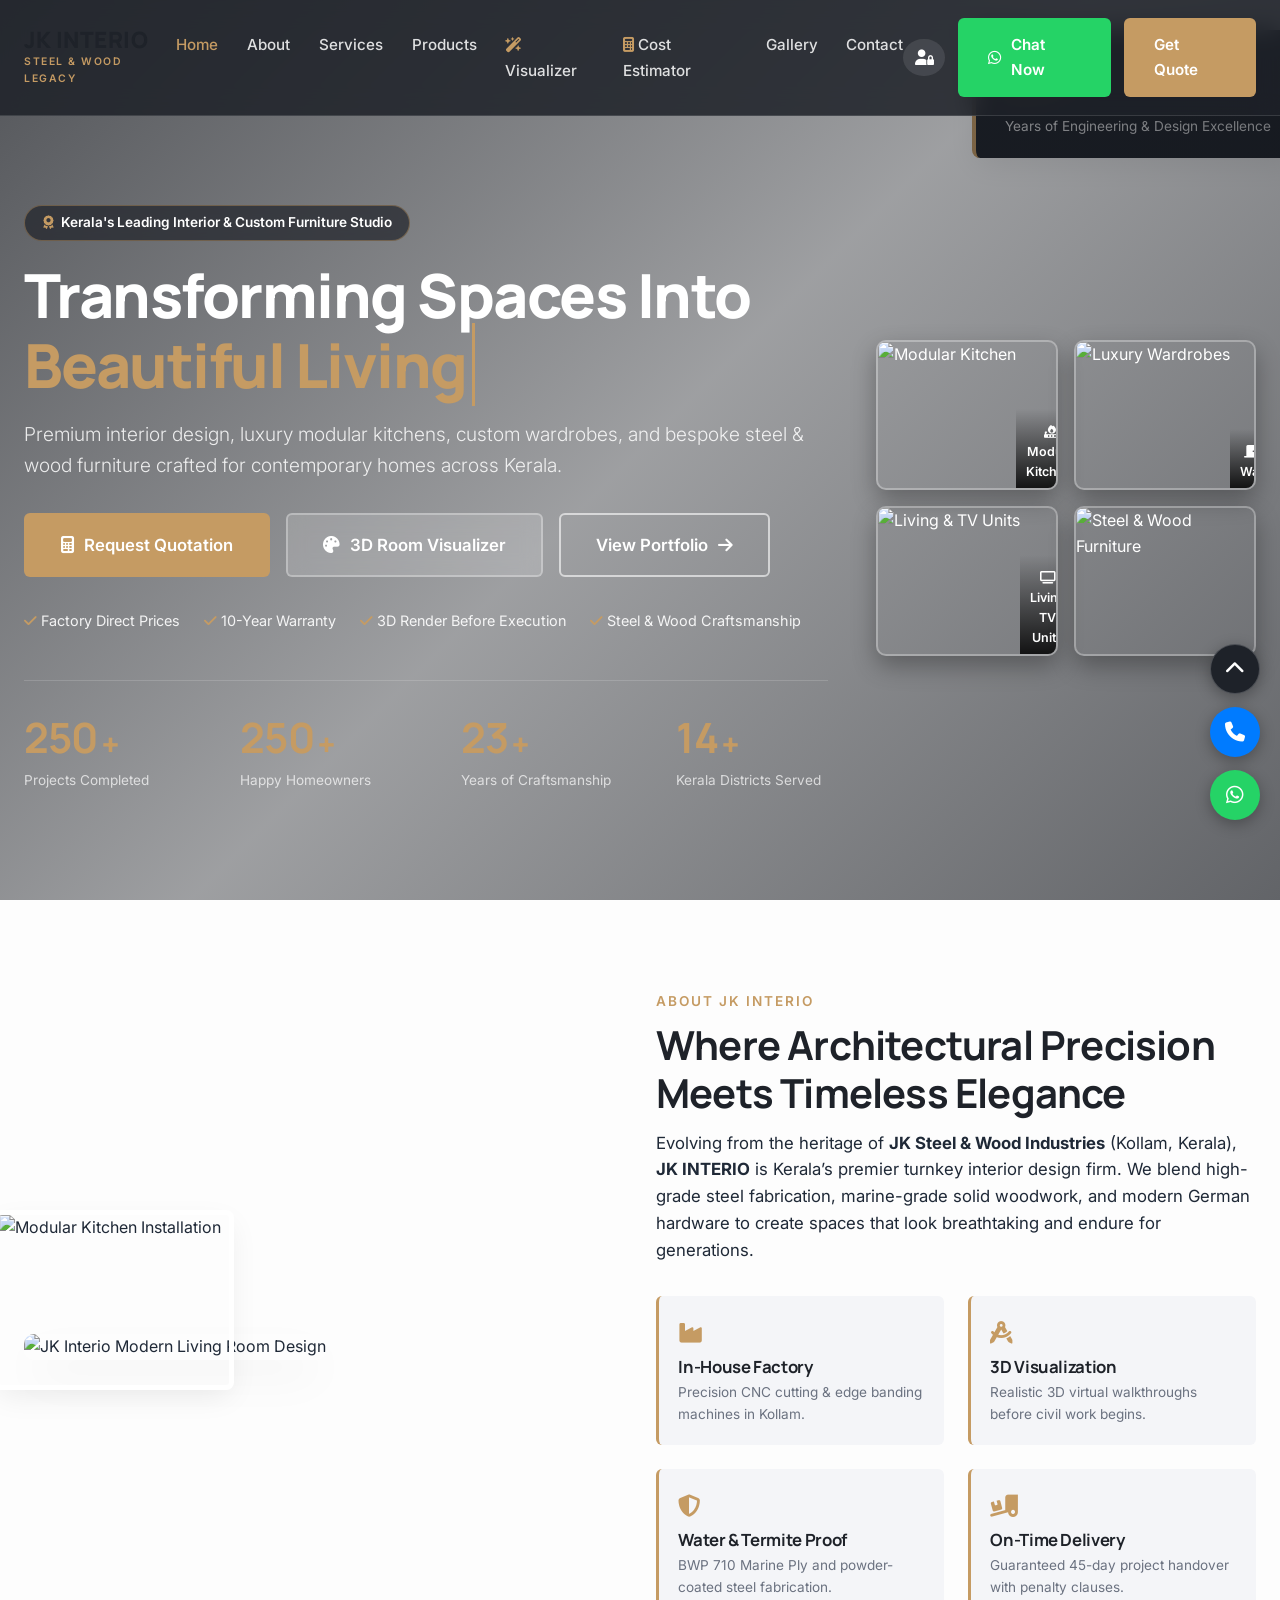
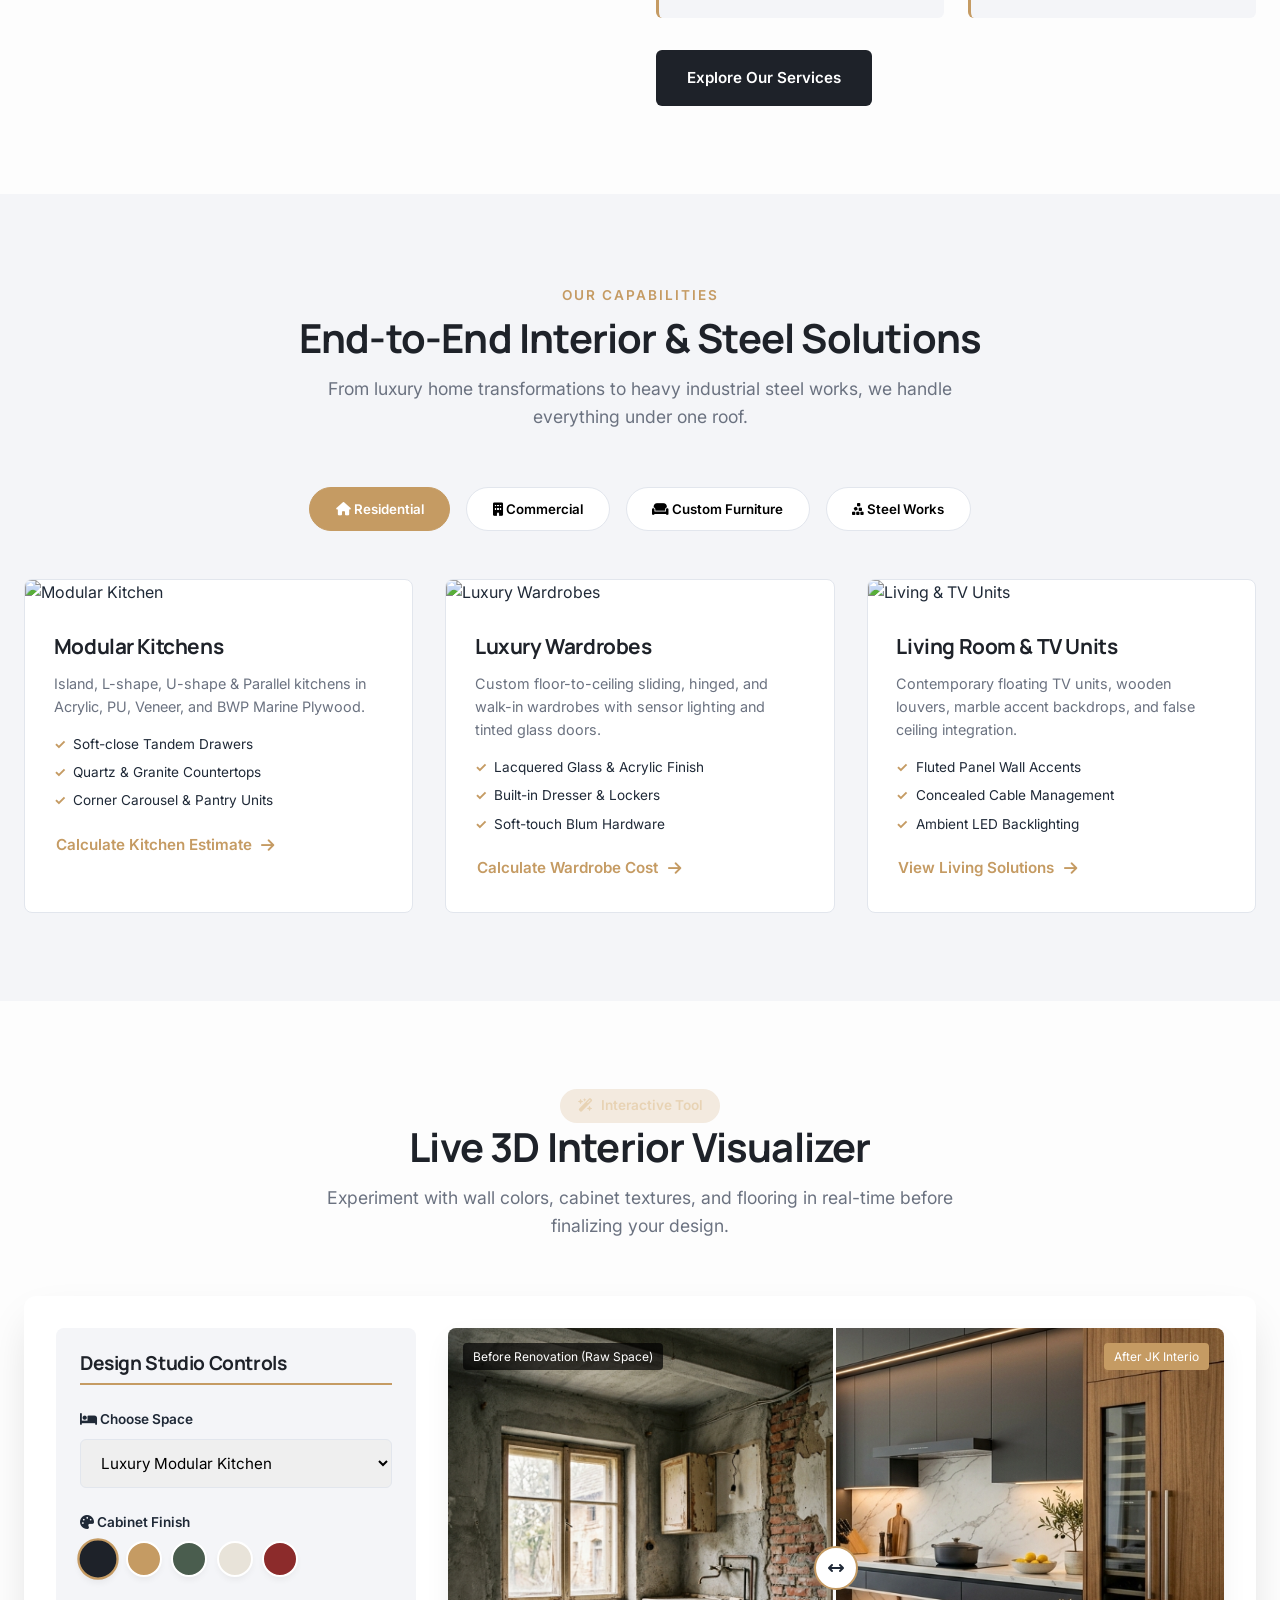
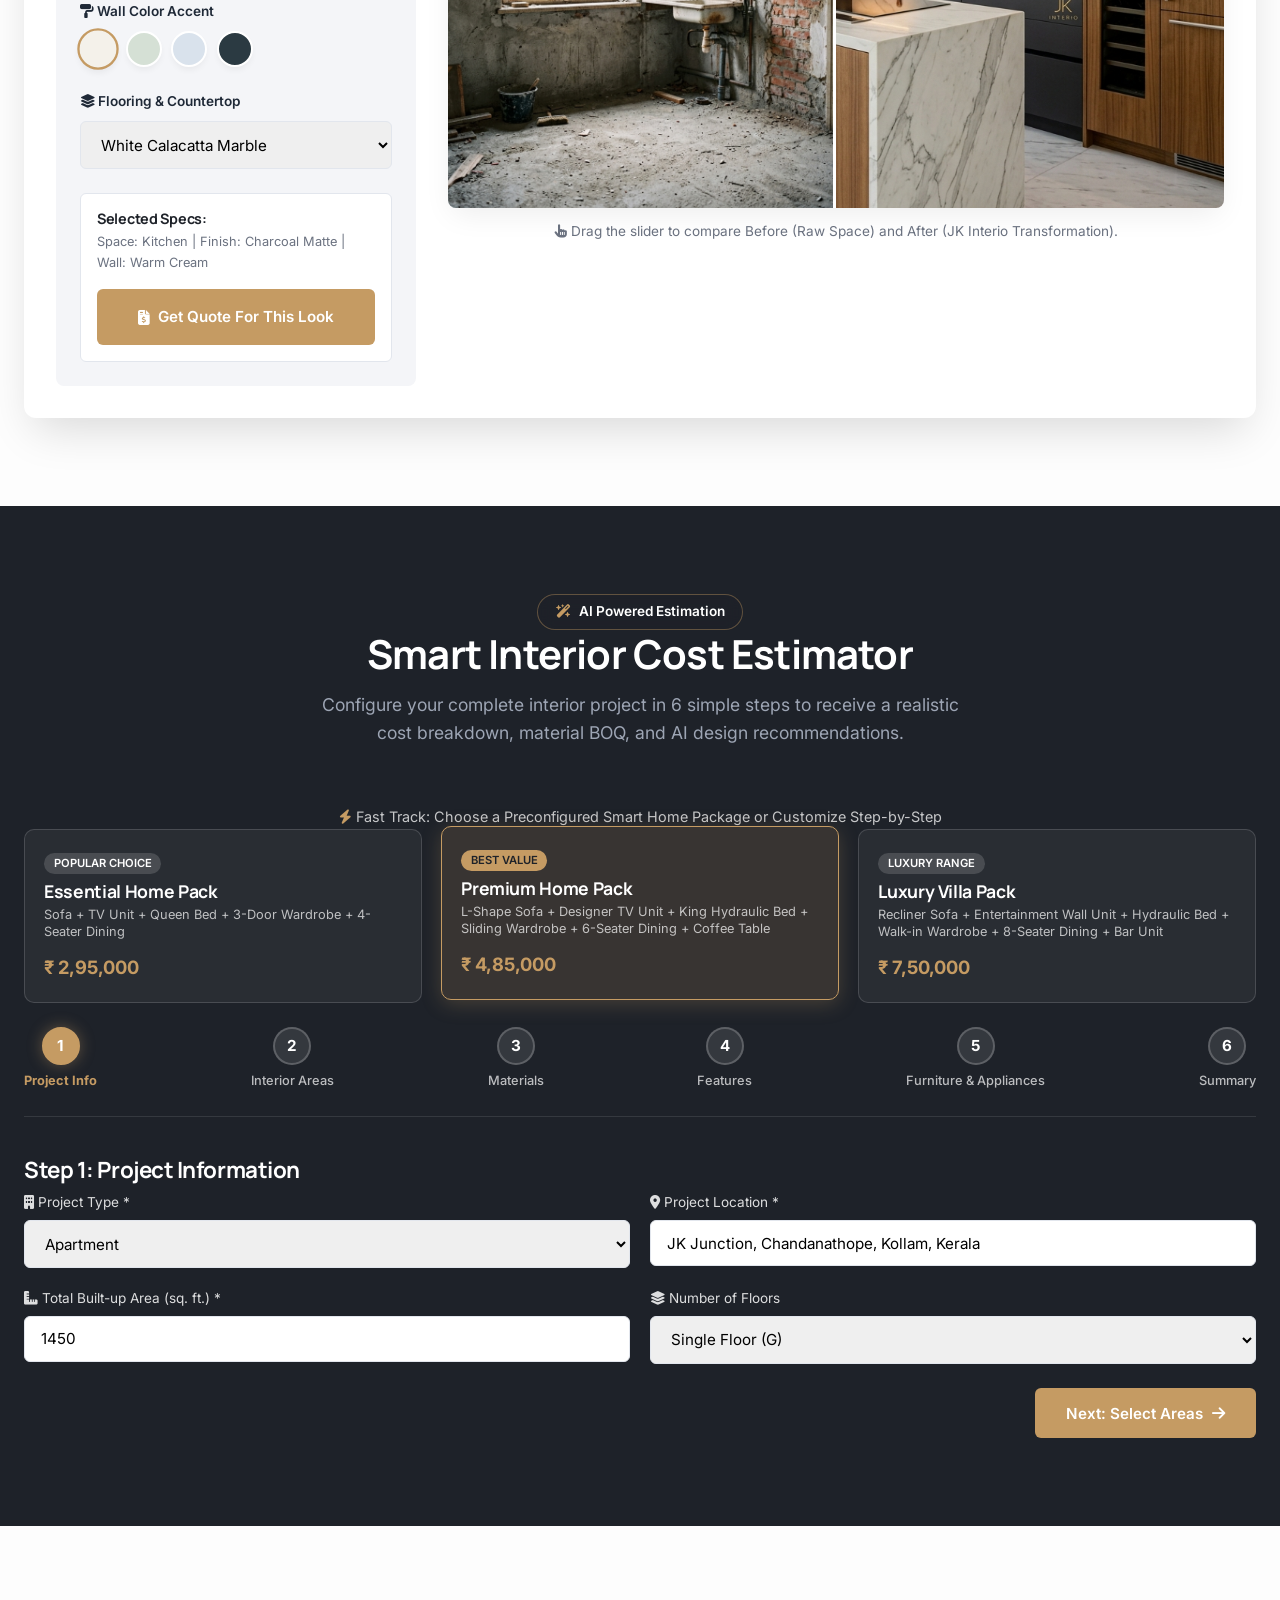
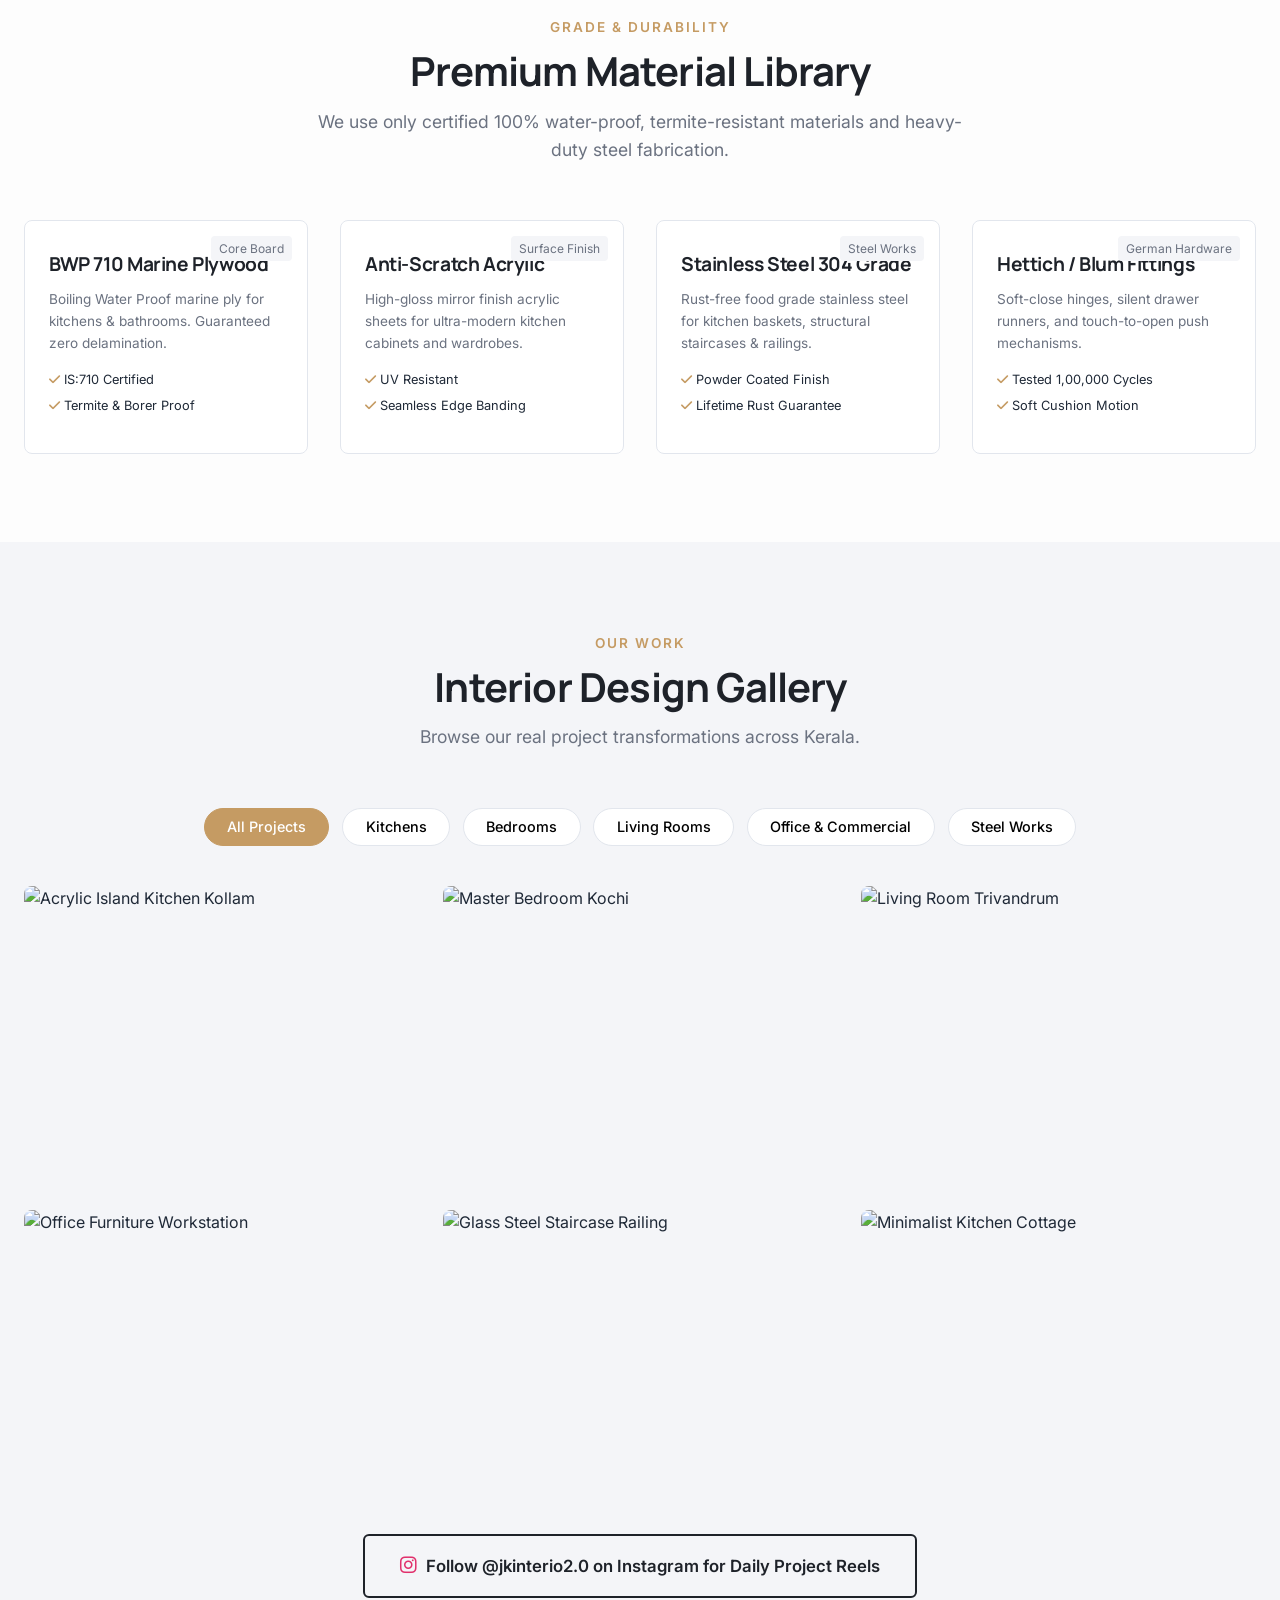
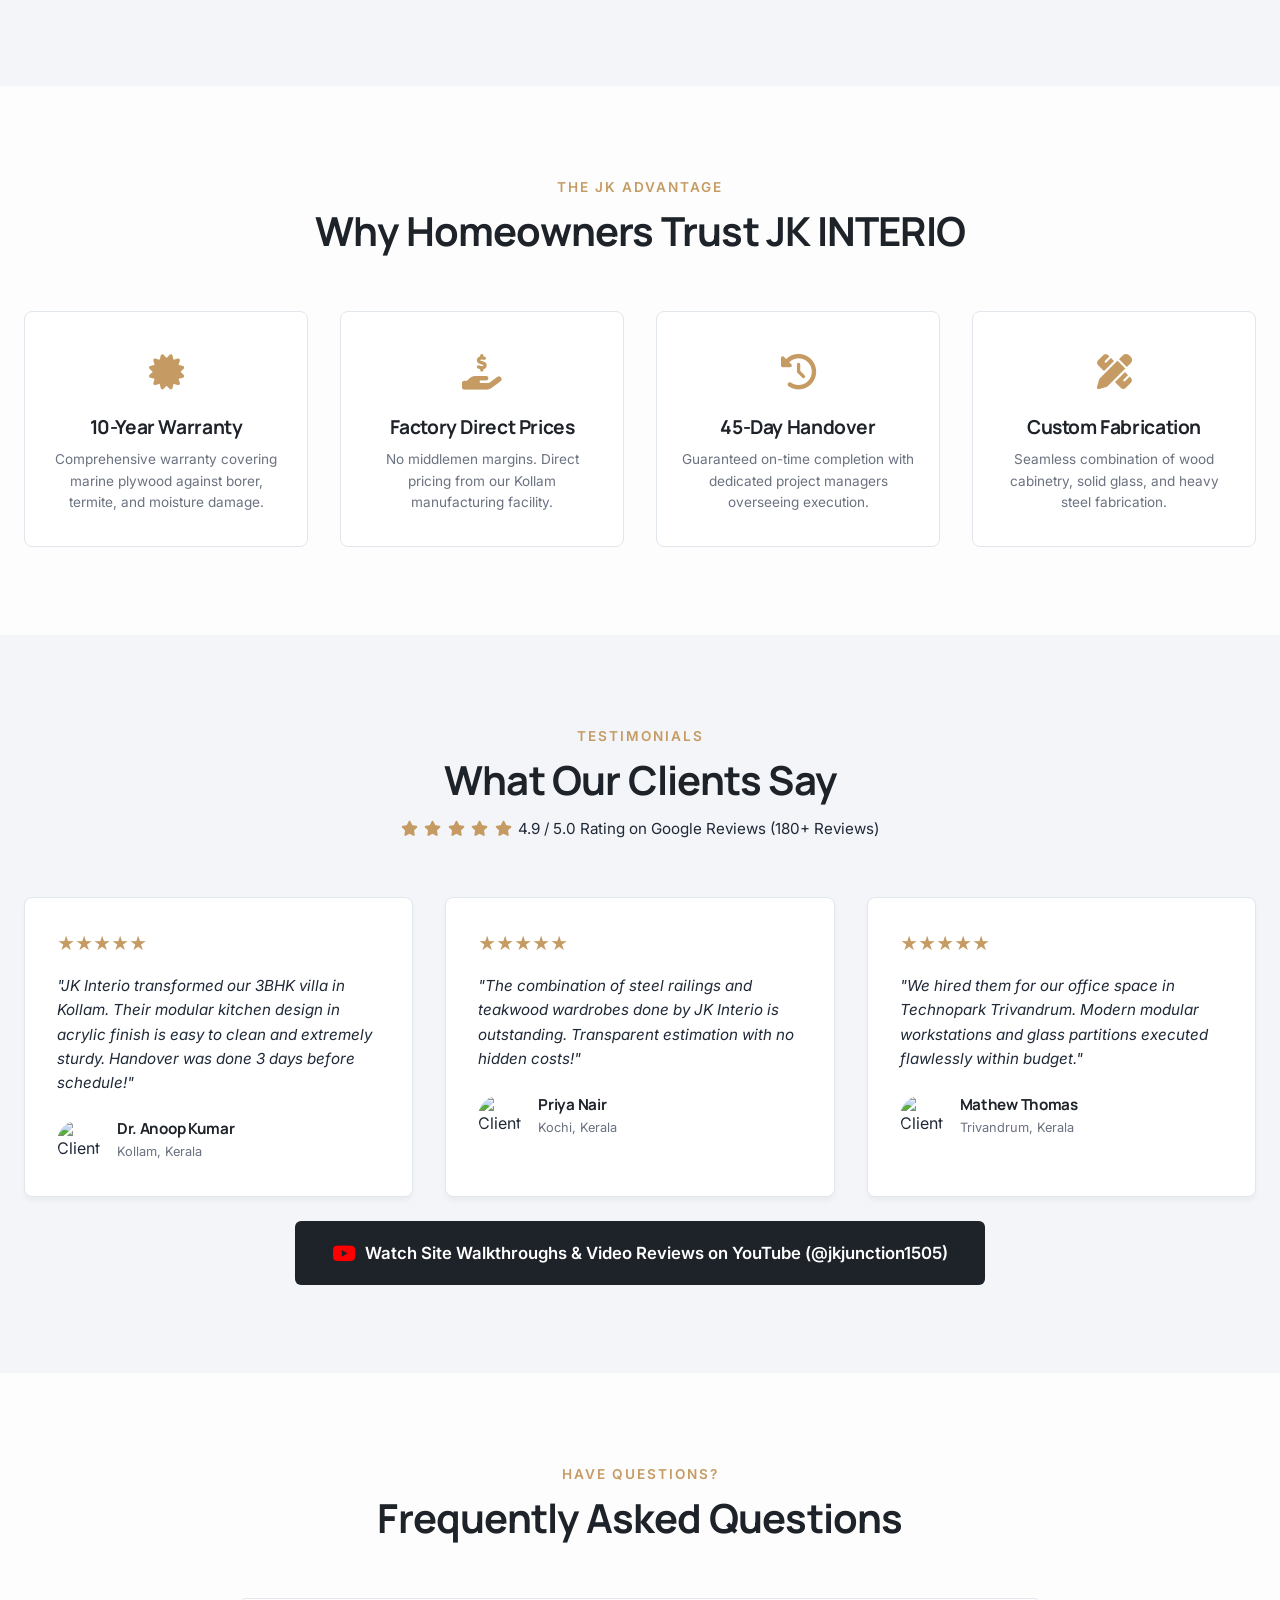
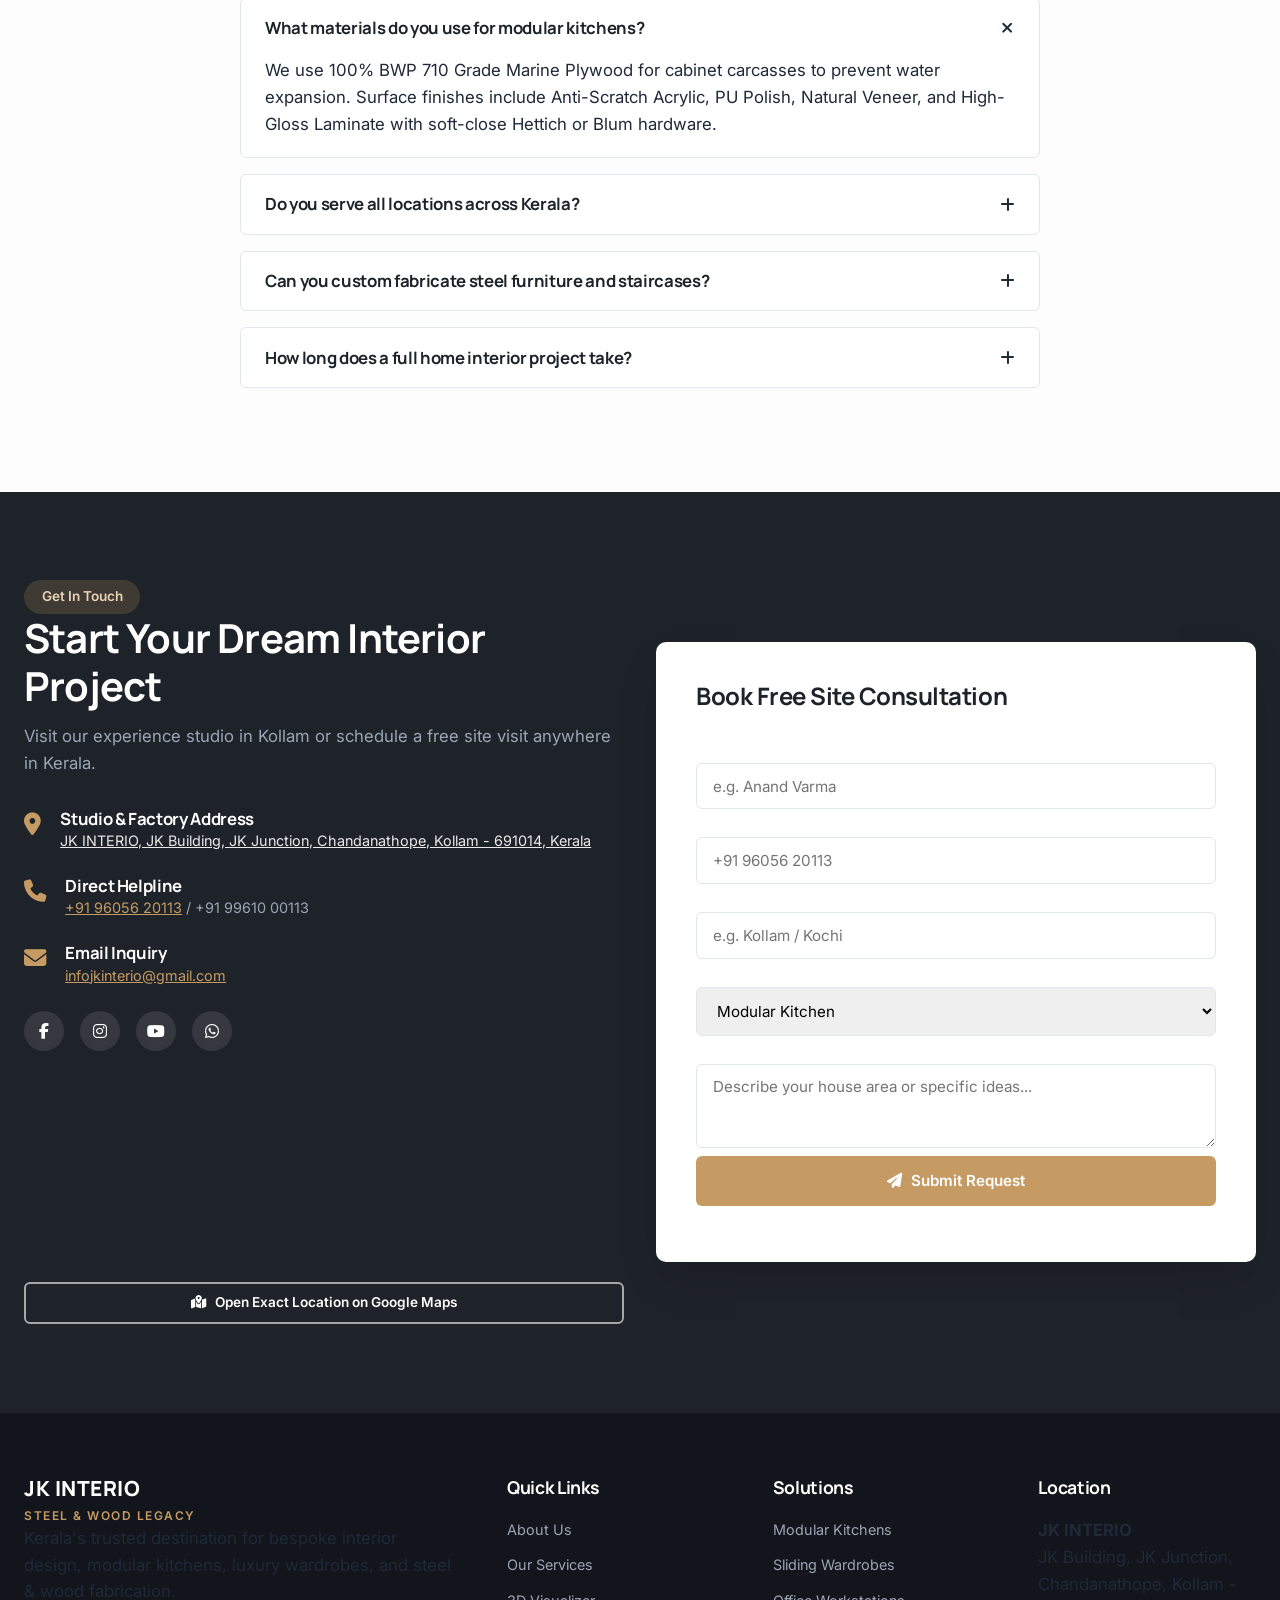
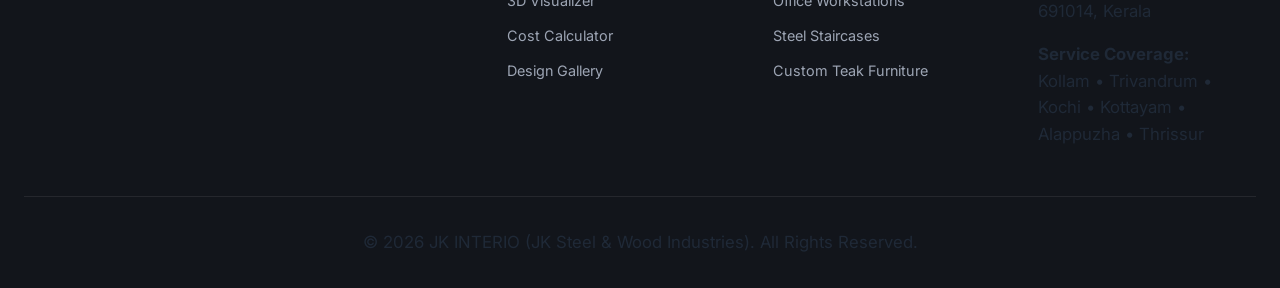
==== commit 7e65eb8c: "Remove JK Interio Team photo from About section on homepage" ====
--- a/index.html
+++ b/index.html
@@ -208,13 +208,6 @@
 
                         <div class="about-cta-bar">
                             <a href="#services" class="btn btn-secondary">Explore Our Services</a>
-                            <div class="founder-note">
-                                <img src="https://images.unsplash.com/photo-1560250097-0b93528c311a?auto=format&fit=crop&w=120&q=80" alt="JK Interio Chief Architect" class="founder-img">
-                                <div>
-                                    <h5>JK Interio Team</h5>
-                                    <span>Principal Interior Designers & Engineers</span>
-                                </div>
-                            </div>
                         </div>
                     </div>
                 </div>
--- a/assets/css/style.css
+++ b/assets/css/style.css
@@ -2641,8 +2641,191 @@
 }
 
 .products-page-padding {
-    padding-top: 5.5rem;
-}
-
-
-
+    padding-top: 4.8rem;
+}
+
+/* Featured Categories Grid (4 cols desktop, 2 tablet, 1 mobile) */
+.showroom-cat-grid {
+    display: grid;
+    grid-template-columns: repeat(4, 1fr);
+    gap: 1.5rem;
+}
+
+@media (max-width: 1024px) {
+    .showroom-cat-grid { grid-template-columns: repeat(2, 1fr); }
+}
+
+@media (max-width: 576px) {
+    .showroom-cat-grid { grid-template-columns: 1fr; }
+}
+
+.showroom-cat-card {
+    position: relative;
+    border-radius: 18px;
+    overflow: hidden;
+    height: 280px;
+    background: #ffffff;
+    box-shadow: 0 4px 15px rgba(0, 0, 0, 0.04);
+    transition: var(--transition-smooth);
+    display: flex;
+    flex-direction: column;
+    justify-content: flex-end;
+    padding: 1.5rem;
+    color: #ffffff;
+    text-decoration: none;
+}
+
+.showroom-cat-card img {
+    position: absolute;
+    inset: 0;
+    width: 100%;
+    height: 100%;
+    object-fit: cover;
+    transition: transform 0.5s ease;
+    z-index: 1;
+}
+
+.showroom-cat-card::after {
+    content: '';
+    position: absolute;
+    inset: 0;
+    background: linear-gradient(to top, rgba(0, 0, 0, 0.85) 0%, rgba(0, 0, 0, 0.2) 60%, transparent 100%);
+    z-index: 2;
+}
+
+.showroom-cat-card:hover img {
+    transform: scale(1.08);
+}
+
+.showroom-cat-content {
+    position: relative;
+    z-index: 3;
+}
+
+.showroom-cat-title {
+    font-family: var(--font-heading);
+    font-size: 1.25rem;
+    font-weight: 700;
+    color: #ffffff;
+    margin-bottom: 0.3rem;
+}
+
+.showroom-cat-desc {
+    font-size: 0.82rem;
+    color: rgba(255, 255, 255, 0.85);
+    margin-bottom: 0.8rem;
+    display: -webkit-box;
+    -webkit-line-clamp: 2;
+    -webkit-box-orient: vertical;
+    overflow: hidden;
+}
+
+/* Showroom Collection Banners */
+.collection-banner {
+    position: relative;
+    border-radius: 20px;
+    overflow: hidden;
+    min-height: 280px;
+    display: flex;
+    align-items: center;
+    padding: 2.5rem;
+    color: #ffffff;
+    background-size: cover;
+    background-position: center;
+    margin-bottom: 2rem;
+    box-shadow: 0 6px 25px rgba(0, 0, 0, 0.08);
+}
+
+.collection-banner::after {
+    content: '';
+    position: absolute;
+    inset: 0;
+    background: linear-gradient(90deg, rgba(18, 21, 27, 0.9) 0%, rgba(18, 21, 27, 0.5) 60%, transparent 100%);
+}
+
+.collection-banner-content {
+    position: relative;
+    z-index: 2;
+    max-width: 550px;
+}
+
+/* Color Swatches Dots */
+.color-swatch-dots {
+    display: flex;
+    gap: 0.4rem;
+    align-items: center;
+    margin: 0.5rem 0;
+}
+
+.color-dot {
+    width: 14px;
+    height: 14px;
+    border-radius: 50%;
+    border: 1px solid #D1D5DB;
+    display: inline-block;
+    cursor: pointer;
+}
+
+/* Inspiration Masonry Grid */
+.inspiration-masonry {
+    column-count: 3;
+    column-gap: 1.5rem;
+}
+
+@media (max-width: 900px) {
+    .inspiration-masonry { column-count: 2; }
+}
+
+@media (max-width: 500px) {
+    .inspiration-masonry { column-count: 1; }
+}
+
+.masonry-item {
+    break-inside: avoid;
+    margin-bottom: 1.5rem;
+    border-radius: 16px;
+    overflow: hidden;
+    position: relative;
+    background: #ffffff;
+    box-shadow: 0 4px 15px rgba(0,0,0,0.03);
+}
+
+.masonry-item img {
+    width: 100%;
+    display: block;
+    border-radius: 16px;
+    transition: transform 0.4s ease;
+}
+
+.masonry-item:hover img {
+    transform: scale(1.04);
+}
+
+.masonry-caption {
+    padding: 0.8rem 1rem;
+    font-size: 0.85rem;
+    font-weight: 600;
+    color: #1F2937;
+}
+
+/* Floating Compare Drawer */
+.compare-drawer-overlay {
+    position: fixed;
+    bottom: 0;
+    left: 0;
+    width: 100%;
+    background: #ffffff;
+    border-top: 2px solid var(--forest-green);
+    box-shadow: 0 -10px 30px rgba(0, 0, 0, 0.15);
+    z-index: 2500;
+    transform: translateY(100%);
+    transition: transform 0.35s cubic-bezier(0.25, 0.8, 0.25, 1);
+    padding: 1.2rem;
+}
+
+.compare-drawer-overlay.active {
+    transform: translateY(0);
+}
+
+
+
